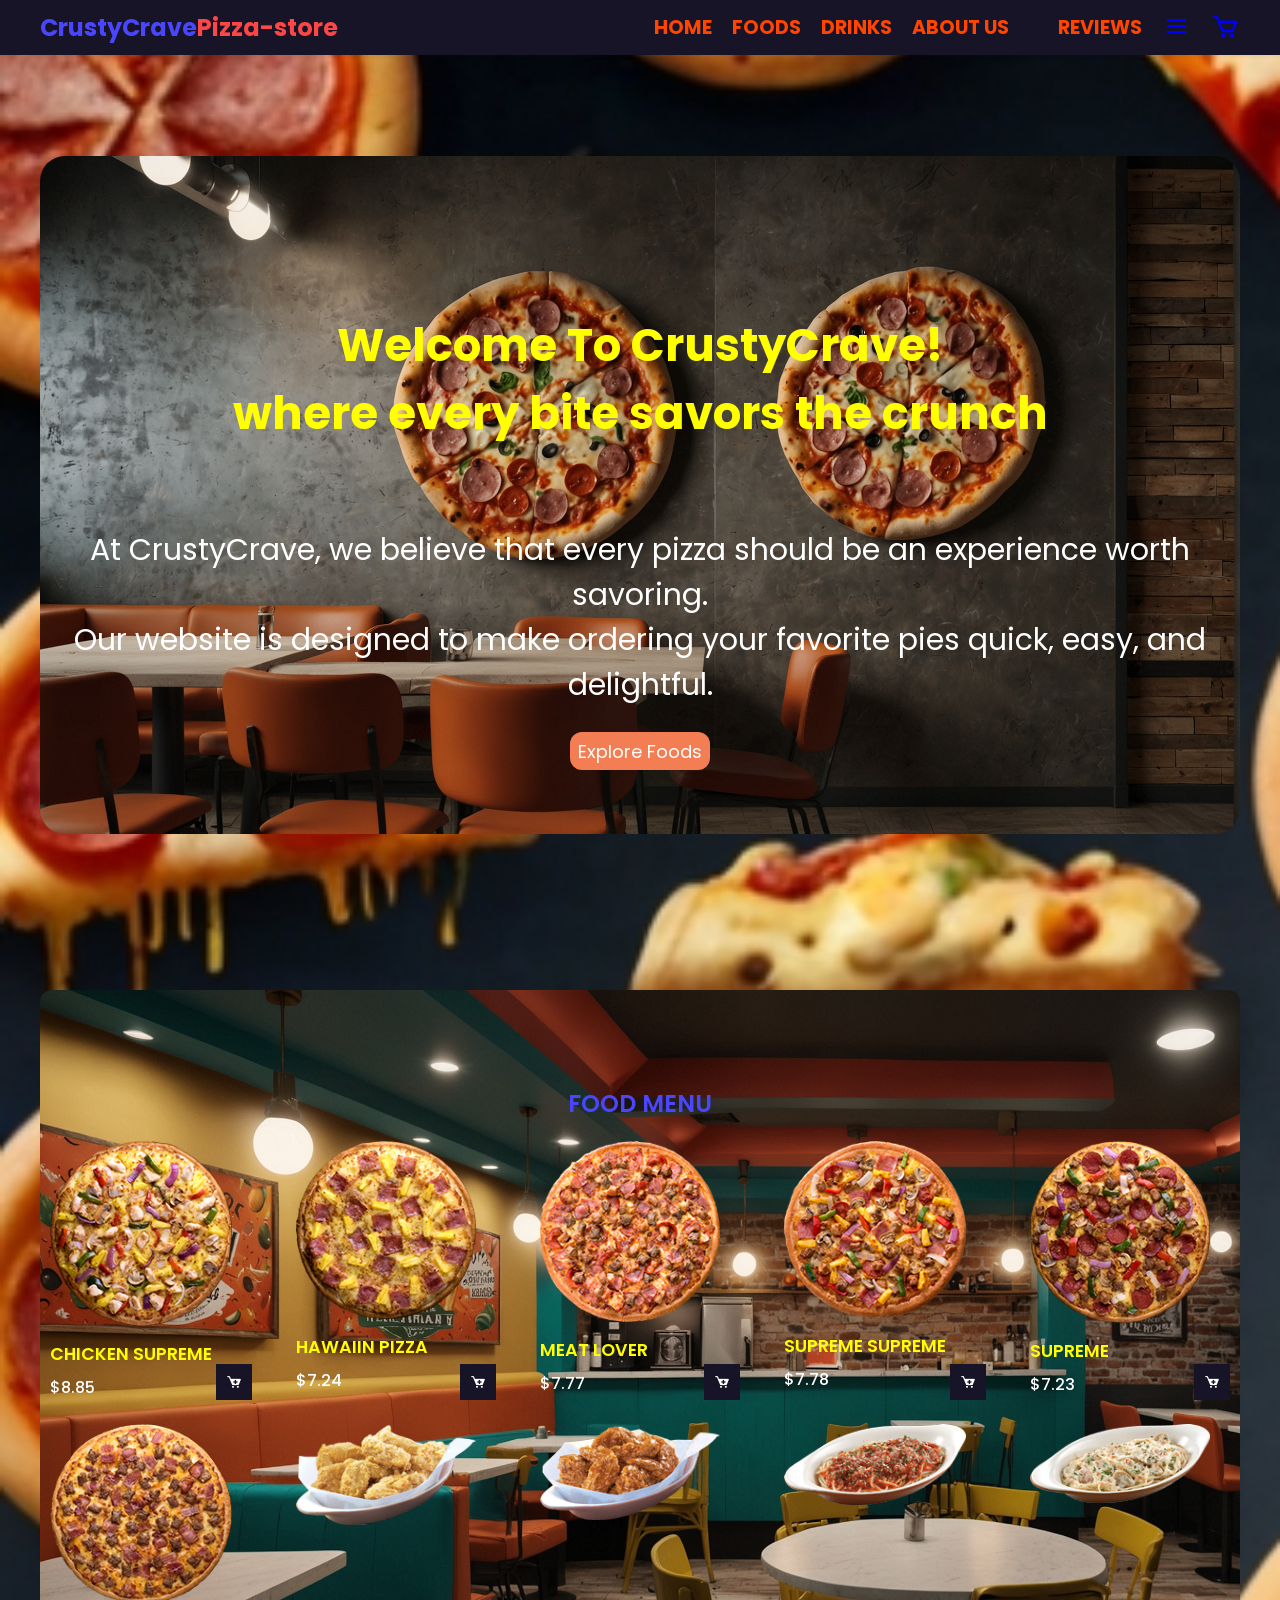
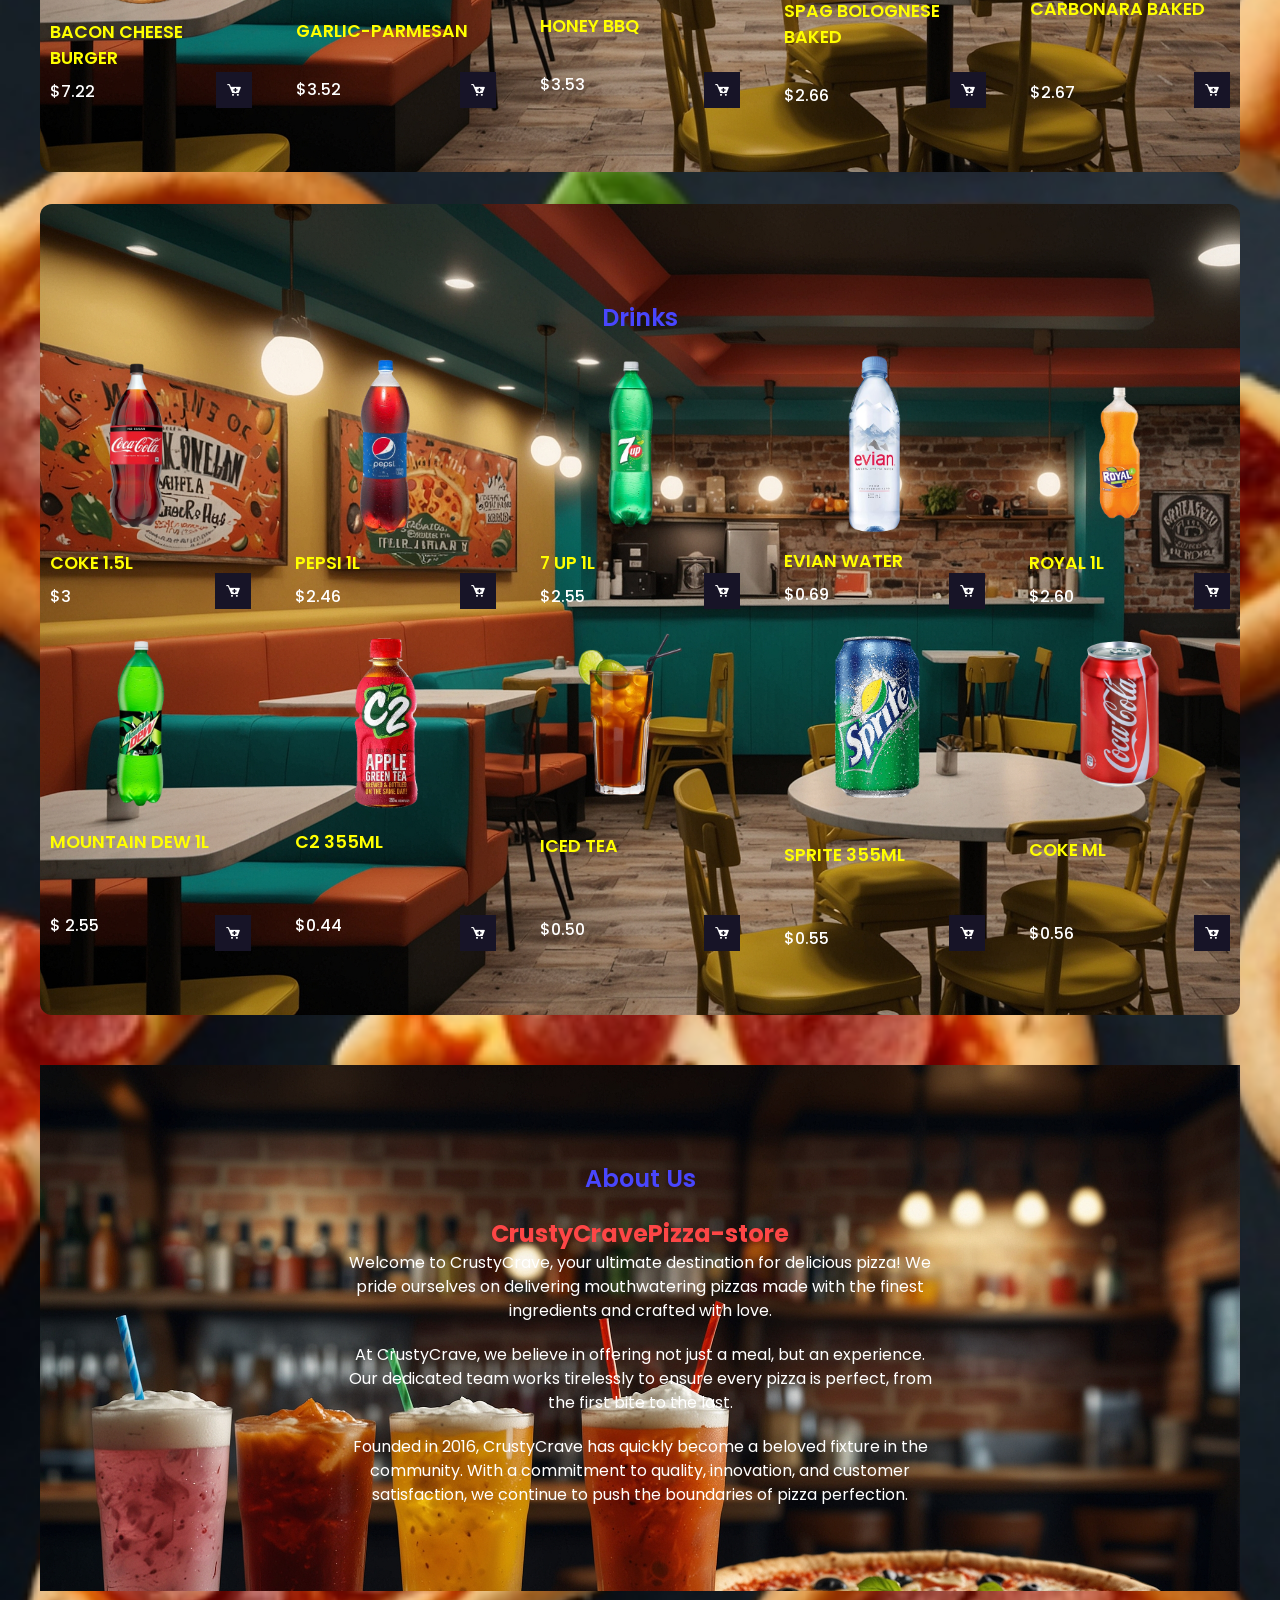
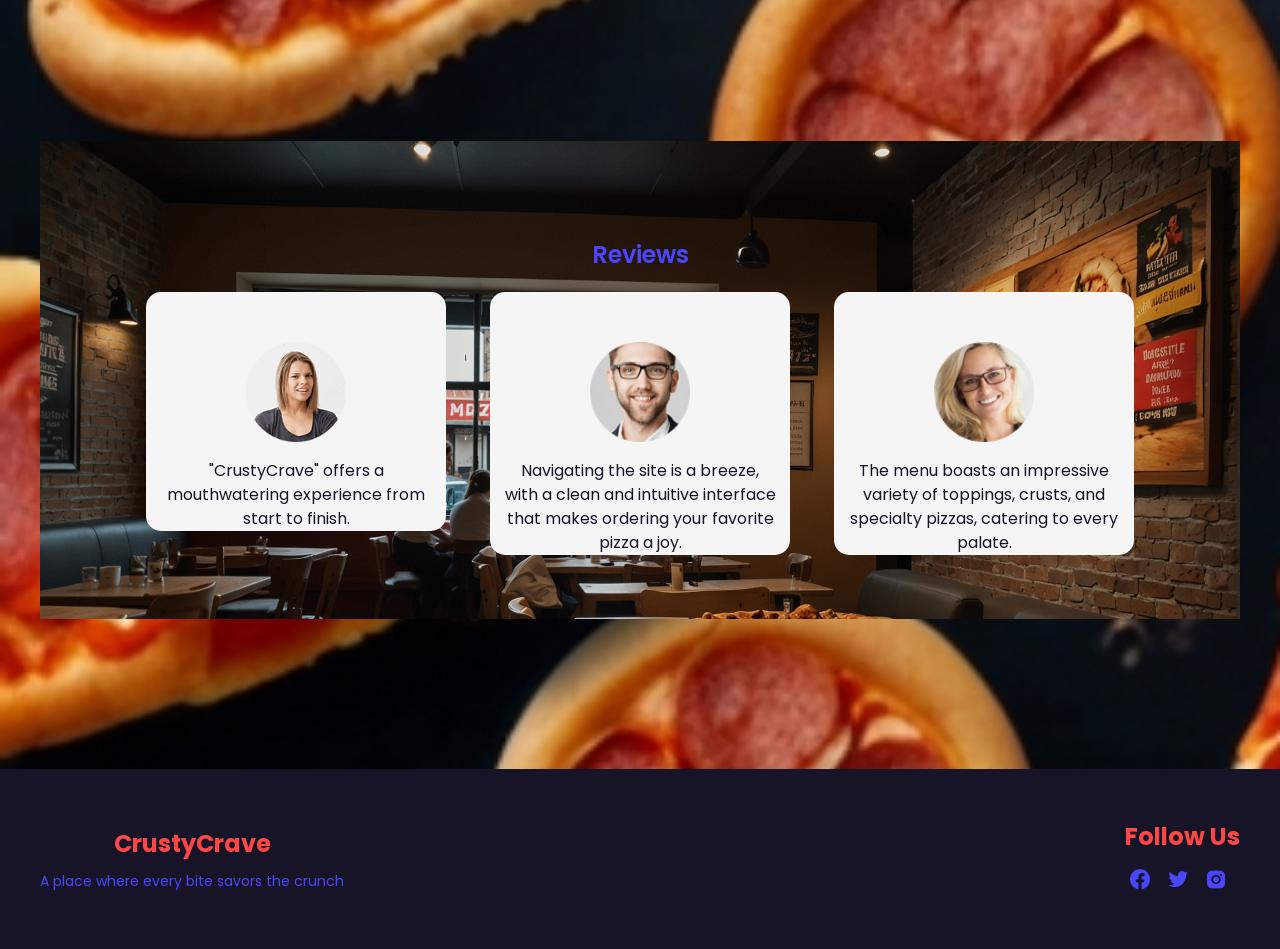
==== index.html @ 0617421c "Add files via upload" ====
<!DOCTYPE html>
<html lang="en">

<head>
    <meta charset="UTF-8">
    <meta http-equiv="X-UA-Compatible" content="IE=edge">
    <meta name="viewport" content="width=device-width, initial-scale=1.0">
    <title>CrustyCrave | Every bite Savors the Crunch</title>

    <link href='https://unpkg.com/boxicons@2.1.2/css/boxicons.min.css' rel='stylesheet'>
   
    <link rel="stylesheet" href="styles.css">
</head>

<body>
    
    <header>
        <nav><div class="nav container">
            <a href="#" class="logo"><span>CrustyCrave</span>Pizza-store</a>
            <ul>
                <li><a href="#">HOME</a></li>
                <li><a href="#food">FOODS</a></li>
                <li><a href="#drinks">DRINKS</a></li>
                <li><a href="#about-us">ABOUT US</a></li>z
                <li><a href="#feedback">REVIEWS</a></li>
                <i class='bx bx-menu' id="menu-bar"></i>
                <i class='bx bx-cart' id="cart-icon"></i>
            </ul>
        </nav>
        
        
            <div class="cart">
                <h2 class="cart-title">Your Cart</h2>

          
                <div class="cart-content">


                </div>
                
               
                <div class="total">
                    <div class="total-title">Total</div>
                    <div class="total-price">$ <span class="total-amount">0.00</span></div>
                </div>
            
                <button type="button" class="btn-buy">Buy Now</button>
            
                <i class='bx bx-x' id="cart-close"></i>
            </div>
        </div>
    </header>
<div id="home">
    <section class="home container">
    <div class="mainText">
        <h1>Welcome To <span>CrustyCrave</span>! <br>where every bite savors the crunch</h1>
        <p>At CrustyCrave, we believe that every pizza should be an experience worth savoring. <br>Our website is designed to make ordering your favorite pies quick, easy, and delightful.</p>
        <button>Explore Foods</button>
    </div>
</section>
</div>
    

 
    <div id="food">
    <section class="shop container">
        <h2 class="section-title">FOOD MENU</h2>

       
        <div class="shop-content">
          
            <div class="product-box">
                <img src="food1.png" alt="" class="product-img">
                <h2 class="product-title">Chicken Supreme</h2>
                <span class="product-price">$8.85</span>
                <i class='bx bxs-cart-add add-cart'></i>
            </div>
            <!-- BOX 2 -->
            <div class="product-box">
                <img src="food2.png" alt="" class="product-img">
                <h2 class="product-title">Hawaiin Pizza</h2>
                <span class="product-price">$7.24</span>
                <i class='bx bxs-cart-add add-cart'></i>
            </div>
            <!-- BOX 3 -->
            <div class="product-box">
                <img src="food3.png" alt="" class="product-img">
                <h2 class="product-title">Meat Lover</h2>
                <span class="product-price">$7.77</span>
                <i class='bx bxs-cart-add add-cart'></i>
            </div>
            <!-- BOX 4 -->
            <div class="product-box">
                <img src="food4.png" alt="" class="product-img">
                <h2 class="product-title">Supreme Supreme</h2>
                <span class="product-price">$7.78</span>
                <i class='bx bxs-cart-add add-cart'></i>
            </div>
            <!-- BOX 5 -->
            <div class="product-box">
                <img src="food5.png" alt="" class="product-img">
                <h2 class="product-title">Supreme</h2>
                <span class="product-price">$7.23</span>
                <i class='bx bxs-cart-add add-cart'></i>
            </div>
            <!-- BOX 6 -->
            <div class="product-box">
                <img src="food.6.png" alt="" class="product-img">
                <h2 class="product-title">Bacon Cheese Burger</h2>
                <span class="product-price">$7.22</span>
                <i class='bx bxs-cart-add add-cart'></i>
            </div>
            <!-- BOX 7 -->
            <div class="product-box">
                <img src="Wingstreet-Garlic-Parmesan1.png" alt="" class="product-img">
                <h2 class="product-title"><br><br><br>Garlic-Parmesan</h2>
                <span class="product-price"><br>$3.52</span>
                <i class='bx bxs-cart-add add-cart'></i>
            </div>
            <!-- BOX 8 -->
            <div class="product-box">
                <img src="Wingstreet-Honey-BBQ1.png" alt="" class="product-img">
                <h2 class="product-title"><br><br><br>Honey BBQ</h2>
                <span class="product-price"><br>$3.53</span>
                <i class='bx bxs-cart-add add-cart'></i>
            </div>
            <!-- BOX 9 -->
            <div class="product-box">
                <img src="spag-bolognese-baked.png" alt="" class="product-img">
                <h2 class="product-title"><br><br><br>Spag Bolognese Baked</h2>
                <span class="product-price"><br>$2.66</span>
                <i class='bx bxs-cart-add add-cart'></i>
            </div>
            <!-- BOX 10 -->
            <div class="product-box">
                <img src="spaghetti-carbonara-baked2.png" alt="" class="product-img">
                <h2 class="product-title"><br><br><br>Carbonara Baked</h2>
                <span class="product-price"><br><br>$2.67</span>
                <i class='bx bxs-cart-add add-cart'></i>
            </div>
        </div>
    </section>

    </div>

    <div id="drinks">
        <section class="shop container">
        <h2 class="section-title">Drinks</h2>
        <div class="shop-content">
            <!-- BOX 1 -->
            <div class="product-box">
                <img src="coke1l.png" alt="" class="product-img">
                <h2 class="product-title">Coke 1.5L</h2>
                <span class="product-price">$3</span>
                <i class='bx bxs-cart-add add-cart'></i>
            </div>
            <!-- BOX 2 -->
            <div class="product-box">
                <img src="pepsi.png" alt="" class="product-img">
                <h2 class="product-title">Pepsi 1L</h2>
                <span class="product-price">$2.46</span>
                <i class='bx bxs-cart-add add-cart'></i>
            </div>
            <!-- BOX 3 -->
            <div class="product-box">
                <img src="7-up.png" alt="" class="product-img">
                <h2 class="product-title">7 Up 1L</h2>
                <span class="product-price">$2.55</span>
                <i class='bx bxs-cart-add add-cart'></i>
            </div>
            <!-- BOX 4 -->
            <div class="product-box">
                <img src="water.png" alt="" class="product-img">
                <h2 class="product-title">Evian Water</h2>
                <span class="product-price">$0.69</span>
                <i class='bx bxs-cart-add add-cart'></i>
            </div>
            <!-- BOX 5 -->
            <div class="product-box">
                <img src="royal-removebg-preview.png" alt="" class="product-img">
                <h2 class="product-title">Royal 1L</h2>
                <span class="product-price">$2.60</span>
                <i class='bx bxs-cart-add add-cart'></i>
            </div>
            <!-- BOX 6 -->
            <div class="product-box">
                <img src="mountain dew.png" alt="" class="product-img">
                <h2 class="product-title">Mountain Dew 1L</h2>
                <span class="product-price"><br><br>$ 2.55</span>
                <i class='bx bxs-cart-add add-cart'></i>
            </div>
            <!-- BOX 7 -->
            <div class="product-box">
                <img src="c2_beverage-removebg-preview.png" alt="" class="product-img">
                <h2 class="product-title">C2 355mL</h2>
                <span class="product-price"><br><br>$0.44</span>
                <i class='bx bxs-cart-add add-cart'></i>
            </div>
            <!-- BOX 8 -->
            <div class="product-box">
                <img src="ice-tea-removebg-preview.png" alt="" class="product-img">
                <h2 class="product-title">Iced Tea </h2>
                <span class="product-price"><br><br>$0.50</span>
                <i class='bx bxs-cart-add add-cart'></i>
            </div>
            <!-- BOX 9 -->
            <div class="product-box">
                <img src="sprite-removebg-preview.png" alt="" class="product-img">
                <h2 class="product-title"><br>Sprite 355mL</h2>
                <span class="product-price"><br><br>$0.55</span>
                <i class='bx bxs-cart-add add-cart'></i>
            </div>
            <!-- BOX 10 -->
            <div class="product-box">
                <img src="coke-removebg-preview.png" alt="" class="product-img">
                <h2 class="product-title"><br>Coke mL</h2>
                <span class="product-price"><br><br>$0.56</span>
                <i class='bx bxs-cart-add add-cart'></i>
            </div>
        </div>
    </section>


        

</div>
<div id="about-us">
        <section class="about container">
            <h2 class="section-title">About Us</h2>
            <div class="about-content">
                <a href="#" class="logo"><span>CrustyCrave</span>Pizza-store</a>
                <p>Welcome to CrustyCrave, your ultimate destination for delicious pizza! We pride ourselves on delivering mouthwatering pizzas made with the finest ingredients and crafted with love.</p>
                <p>At CrustyCrave, we believe in offering not just a meal, but an experience. Our dedicated team works tirelessly to ensure every pizza is perfect, from the first bite to the last.</p>
                <p>Founded in 2016, CrustyCrave has quickly become a beloved fixture in the community. With a commitment to quality, innovation, and customer satisfaction, we continue to push the boundaries of pizza perfection.</p>
            </div>
        </section>
    </div>
<div id="feedback">
<section class="review container">
    <h2 class="section-title">Reviews</h2>
            <div class="reviews">
                <div class="reviewCard">
                    <img src="1.png" alt="">
                    <p>
                        "CrustyCrave" offers a mouthwatering experience from start to finish.
                    </p>
                </div>
                <div class="reviewCard">
                    <img src="2.png" alt="">
                    <p>Navigating the site is a breeze,<br>
                        with a clean and intuitive interface that makes ordering your favorite pizza a joy.
                    </p>

                </div>
                <div class="reviewCard">
                    <img src="3.png" alt="">
                    <p> 
                        The menu boasts an impressive variety of toppings, crusts, and specialty pizzas, catering to every palate.
                    </p>
                </div>
            </div>

</section>

<footer>
    <div class="footer container">
        <div class="footer-left">
            <h2>CrustyCrave</h2>
            <p>A place where every bite savors the crunch</p>
        </div>
        <div class="footer-right">
            <h2>Follow Us</h2>
            <div class="social-links">
                <a href="#"><i class='bx bxl-facebook-circle'></i></a>
                <a href="#"><i class='bx bxl-twitter'></i></a>
                <a href="#"><i class='bx bxl-instagram-alt'></i></a>
            </div>
        </div>
    </div>
</footer>

</div>

    <script src="app.js"></script>
</body>

</html>
---- styles.css ----
@import url('https://fonts.googleapis.com/css2?family=Poppins:wght@400;500;600;700&display=swap');

*{
    font-family: 'Poppins', sans-serif;
    margin: 0%;
    padding: 0%;
    box-sizing: border-box;
    list-style: none;
    text-decoration: none;
    scroll-behavior: smooth;
    scroll-padding: 2rem;
}

:root{
    --main-color: #fd4646;
    --sec-color: #4946fd;
    --text-color: #171427;
    --bg-color: #fff;
}
::selection{
    color: var(--text-color);
    background-color: var(--main-color);
}
.container{
    max-width: 1200px;
    margin: auto;
  
}
section{
    padding: 6rem 0 4rem;
}
body{
    color: var(--text-color);
    background-image: url(Default_pizza_image_for_website_landing_page_1.jpg);
    background-size: cover;
    

}
img{
    width: 100%;
}

header{
    position: fixed;
    top: 0;
    left: 0;
    width: 100%;
    background-color: var(--bg-color);
    box-shadow: 0 1px 4px hsl(0 4% 15% / 10%);
    z-index: 1000;
}


nav {
    background-color:var(--text-color); 
    width: 100%; 
    padding: 10px 0; 
}

.container {
    max-width: 1200px; 
    margin: 0 auto; 
}

.nav {
    display: flex;
    justify-content: space-between;
    align-items: center;
}
.nav span   {
    color: #4946fd;
}

.logo {
    color:var(--main-color);
    font-weight: bold;
    text-decoration: none;
    font-size: 1.5rem;
}

ul {
    list-style: none;
    display: flex;
    gap: 20px;
    font-weight: bold;
}

ul li a {
    color: orangered; 
    text-decoration: none;
    font-size: 1.2rem;
    transition: color 0.3s ease;
}

ul li a:hover {
    color: #ffc107; 
}


#cart-icon{
    font-size: 1.8rem;
    cursor: pointer;
    color: blue;
}

#menu-bar{
    font-size: 1.8rem;
    cursor: pointer;
    color: blue;
}


.home{
    display: flex;
    gap: 45px;
    justify-content: center;
    margin-top: 156px;
    margin-bottom: 156px;
    background-image: url(Default_3pcs_pizza_in_a_pizza_store_background_for_wallpaper_0.jpg);
    background-size: cover;
    border-radius: 25px;
}

.mainText{
    margin-top: 60px;
    color:yellow;
    text-align: center;
}

.mainText h1{
    font-size: 45px;
    font-weight: bold;
}

.mainText p{
    font-size: 30px;
    margin-top: 5rem;
    color: white;
}

.mainText button{
    width: 140px;
    height: 38px;
    background-color: rgb(244, 126, 84);
    color: #fff;
    border: none;
    margin-top: 1.5rem;
    font-size: 18px;
    cursor: pointer;
    border-radius: 12px;
}

.mainText button:hover{
    transform: scale(1.2);
}

.cart{
    position: fixed;
    top: 0;
    right: 0;
    right: -100%; 
    width: 360px;
    height: 100vh;
    overflow-y: auto;
    overflow-x: hidden;
    padding: 20px;
    background-color:gray;
    box-shadow: -2px solid 4px hsl(0 4% 15% / 10%);
    border: 1px solid var(--main-color);
    transition: 1.5s;
}
.cart.active{
    right: 0;
    transition: .5s;
}
.cart-title{
    text-align: center;
    font-size: 1.5rem;
    font-weight: 600;
    margin-top: 2rem;
    color: #4946fd;
}
.cart-box{
    display: grid;
    grid-template-columns: 32% 50% 18%;
    align-items: center;
    gap: 1rem;
    margin-top: 1rem;
}
.cart-img{
    width: 100px;
    height: 100px;
    object-fit: contain;
    padding: 10px;
}
.detail-box{
    display: grid;
    row-gap: .5rem;
}
.cart-product-title{
    font-size: 1rem;
    text-transform: uppercase;
    color: yellow;
}
.cart-price{
    font-weight: 500;
    color: #4946fd;
}
.cart-quantity{
    border: 1px solid var(--sec-color);
    outline-color: var(--main-color);
    width: 2.4rem;
    text-align: center;
    font-size: 1rem;
}
.cart-remove{
    font-size: 24px;
    color: var(--main-color);
    cursor: pointer;
    
}
.total{
    display: flex;
    justify-content: flex-end;
    margin-top: 1.5rem;
    border-top: 1px solid var(--text-color);
}
.total-title{
    font-size: 1rem;
    font-weight: 600;
    color: #4946fd;
}
.total-price{
    margin-left: .5rem;
    color: #4946fd;
}
.btn-buy{
    display: flex;
    margin: 1.5rem auto 0 auto;
    padding: 12px 20px;
    border: none;
    background-color: var(--sec-color);
    color: var(--bg-color);
    font-size: 1rem;
    font-weight: 500;
    cursor: pointer;
}
.btn-buy:hover{
    background-color: var(--text-color);
}
#cart-close{
    position: absolute;
    top: 1rem;
    right: .8rem;
    font-size: 2rem;
    color: var(--text-color);
    cursor: pointer;
}

/* SHOP SECTION  */
.shop{
    margin-top: 2rem;
    background-image: url(image-background\ pizza\ store.jpg);
    background-size: cover;
    border-radius: 12px;
}
.section-title{
    font-style: 1.5rem;
    font-weight: 600;
    text-align: center; 
    margin-bottom: 1.5rem;
    color: #4946fd;
}
.shop-content{
    display: grid;
    grid-template-columns: repeat(auto-fit, minmax(220px, auto));
    gap: 1.5rem;
}
.product-box{
    position: relative;
    margin-left: 10px;
    margin-right: 10px;

}
.product-box:hover{
    padding: 10px;
    border: 1px solid var(--text-color);
    transition: .4s;
}
.product-img{
    width: 90%;
    object-fit: cover;
    margin-bottom: .5rem;
}
.product-title{
    font-size: 1.1rem;
    font-weight: 600;
    text-transform: uppercase;
    margin-bottom: .5rem;
    color:yellow;
}
.product-price{
    font-weight: 500;
    color: white
}
.add-cart{
    position: absolute;
    bottom: 0;
    right: 0;
    background-color: var(--text-color);
    color: var(--bg-color);
    padding: 10px;
    cursor: pointer;
}
.add-cart:hover{
    background-color: hsl(249, 32%, 17%);
}


.drinkshop{
    margin-top: 2rem;
    background-image: url(Default_beverages_softdrinks_cokeroyalsprite_in_a_pizza_store_1.jpg);
    background-size: cover;
    border-radius: 12px;
}
.section-title{
    font-style: 1.5rem;
    font-weight: 600;
    text-align: center;
    margin-bottom: 1.5rem;
}
.drinkshop-content{
    display: grid;
    grid-template-columns: repeat(auto-fit, minmax(220px, auto));
    gap: 1.5rem;
}

#about-us {
    text-align: center;
    margin-top: 50px;
}


.section-title {
    font-size: 24px;
    margin-bottom: 20px;
}
.about{
    background-image: url(Default_beverages_in_a_pizza_store_background_for_wallpaper_0\ \(1\).jpg);
    background-size: cover;
}

.about-content {
    max-width: 600px;
    margin: 0 auto;
}

.about-content img {
    width: 200px;
    border-radius: 50%;
    margin-bottom: 20px;
}

.about-content p {
    font-size: 16px;
    line-height: 1.5;
    margin-bottom: 20px;
    color: white;
}




#feedback {
    text-align: center;
    margin-top: 150px;
    
}

.review{
    background-image: url(Default_pizza_store_with_diners_eating_1.jpg);
    background-size: cover;
 
}


.section-title {
    font-size: 24px;
    margin-bottom: 20px;
}


.reviewCard {
    display: inline-block;
    width: 300px;
    margin: 0 20px;
    vertical-align: top;
    background-color: whitesmoke;
    border-radius: 15px;
}
.reviewCard:hover{
    transform: scale(1.2);
}

.reviewCard img {
    margin-top: 50px;
    width: 100px;
    height: 100px;
    border-radius: 10px;
    margin-bottom: 10px;
}

.reviewCard p {
    font-size: 16px;
    line-height: 1.5;
    text-align: center;
}

footer {
    margin-top: 150px;
    background-color: var(--text-color);
    color: #fff;
    padding: 50px 0;
}

.footer {
    display: flex;
    justify-content: space-between;
    align-items: center;
}

.footer-left h2 {
    color: #fd4646;
    margin-bottom: 10px;
    font-size: 24px;
}

.footer-left p {
    font-size: 14px;
    color: #4946fd;
    
}
.footer-right h2 {
    color: #fd4646;
    margin-bottom: 10px;
    font-size: 24px;
}

.footer-right .social-links a {
    color: #4946fd;
    font-size: 24px;
    margin-right: 10px;
    transition: color 0.3s ease;
}

.footer-right .social-links a:hover {
    color: blue
}


@media (max-width: 1080px){
    .nav{
        padding: 15px;
    }
    .container{
        width: 90%;
        margin: 0 auto;
    }
    section{
        padding: 3rem 0 2rem;
    }
    .shop{
        margin-top: 2rem;
    }
}

@media (max-width: 768px) {
    nav {
      flex-direction: column;
      align-items: flex-start;
    }
  
    .nav {
      flex-direction: column;
      gap: 10px;
    }
  
    ul {
      flex-direction: column;
      gap: 10px;
      
    }
  
  

    .logo {
      margin-bottom: 20px;
    }
  
    ul {
      width: 100%;
    }
  
    ul li {
      width: 100%;
      display: none;
    }
  
    ul li a {
      font-size: 1rem;
      padding: 10px 15px;
    }
  
    #cart-icon {
      font-size: 1.5rem;

    }
}

@media (max-width: 400px){
    .nav{
        padding: 11px;
    }

    .logo{
        font-size: 1rem;
    }
    .cart{
        width: 320px;
    }
}


@media (max-width: 360px){
    .shop{
        margin-top: 1rem;
    }
    .cart{
        width: 280px;
    }
}
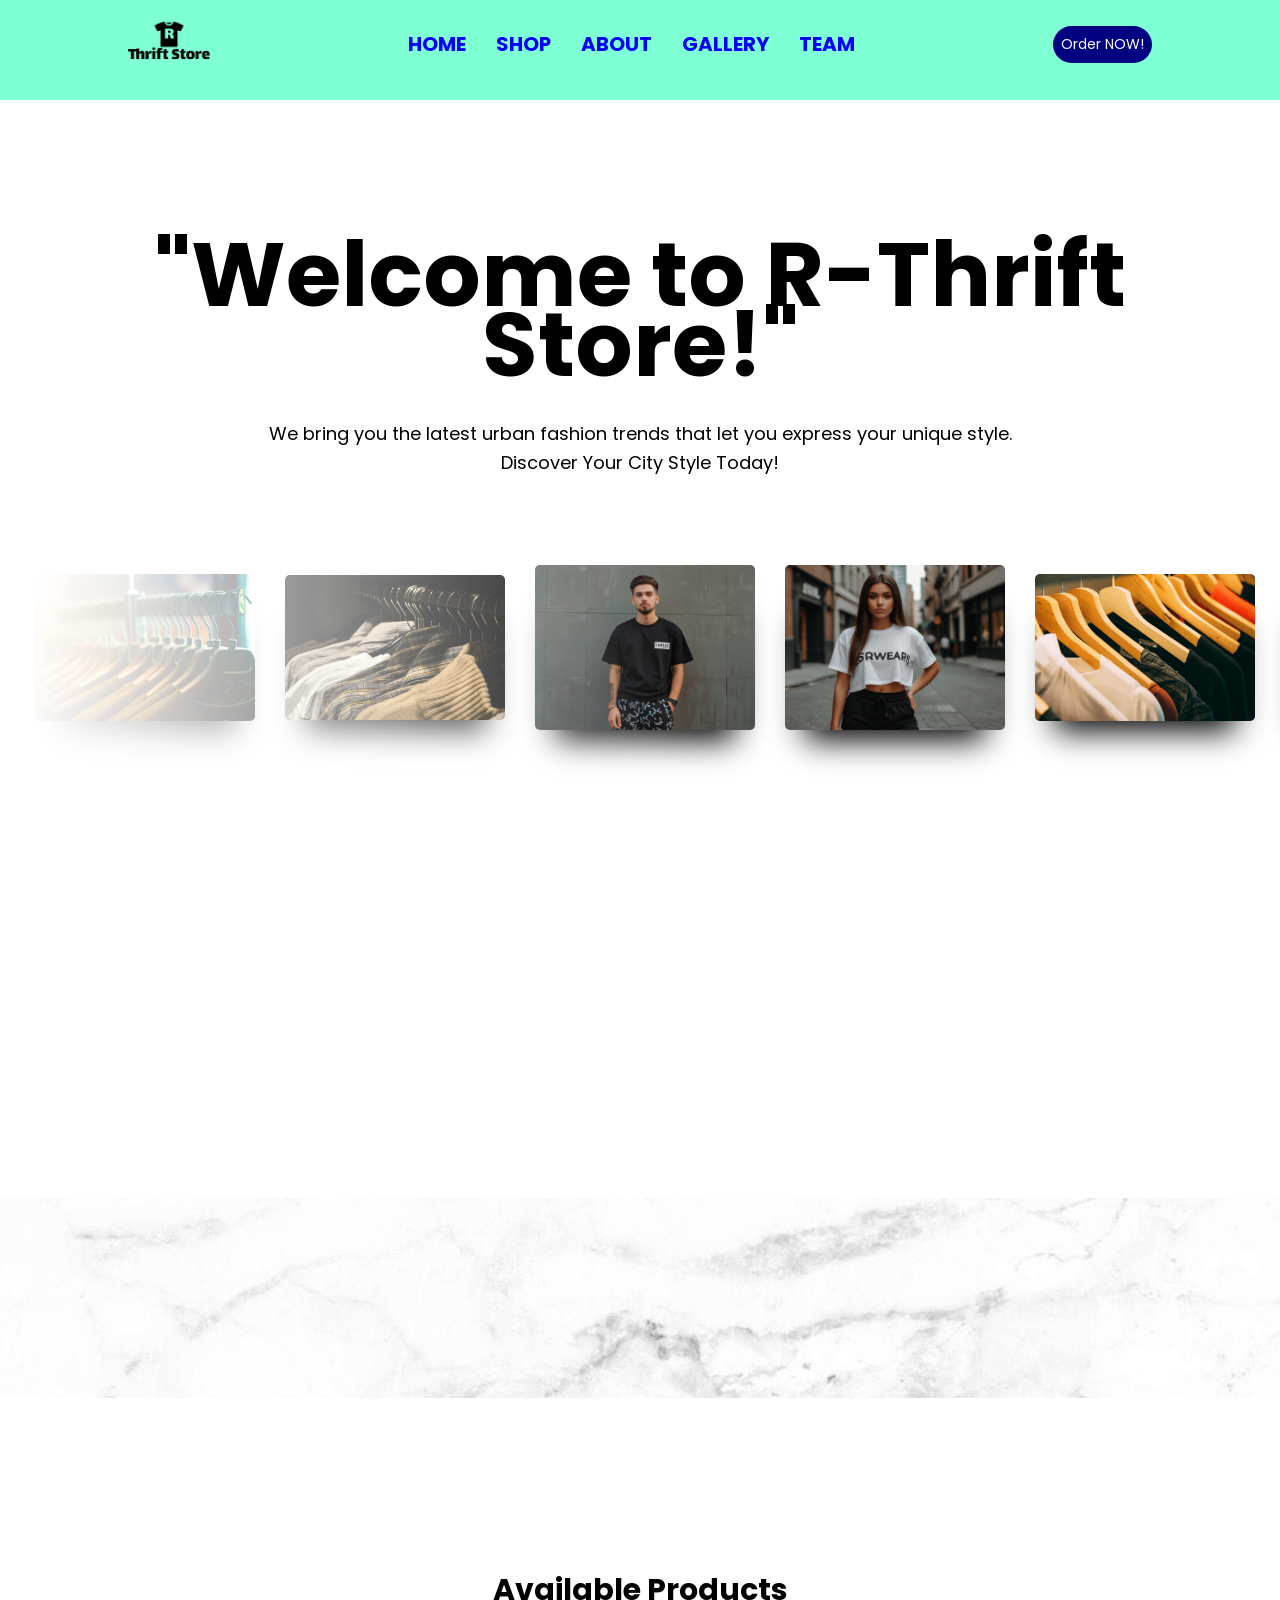
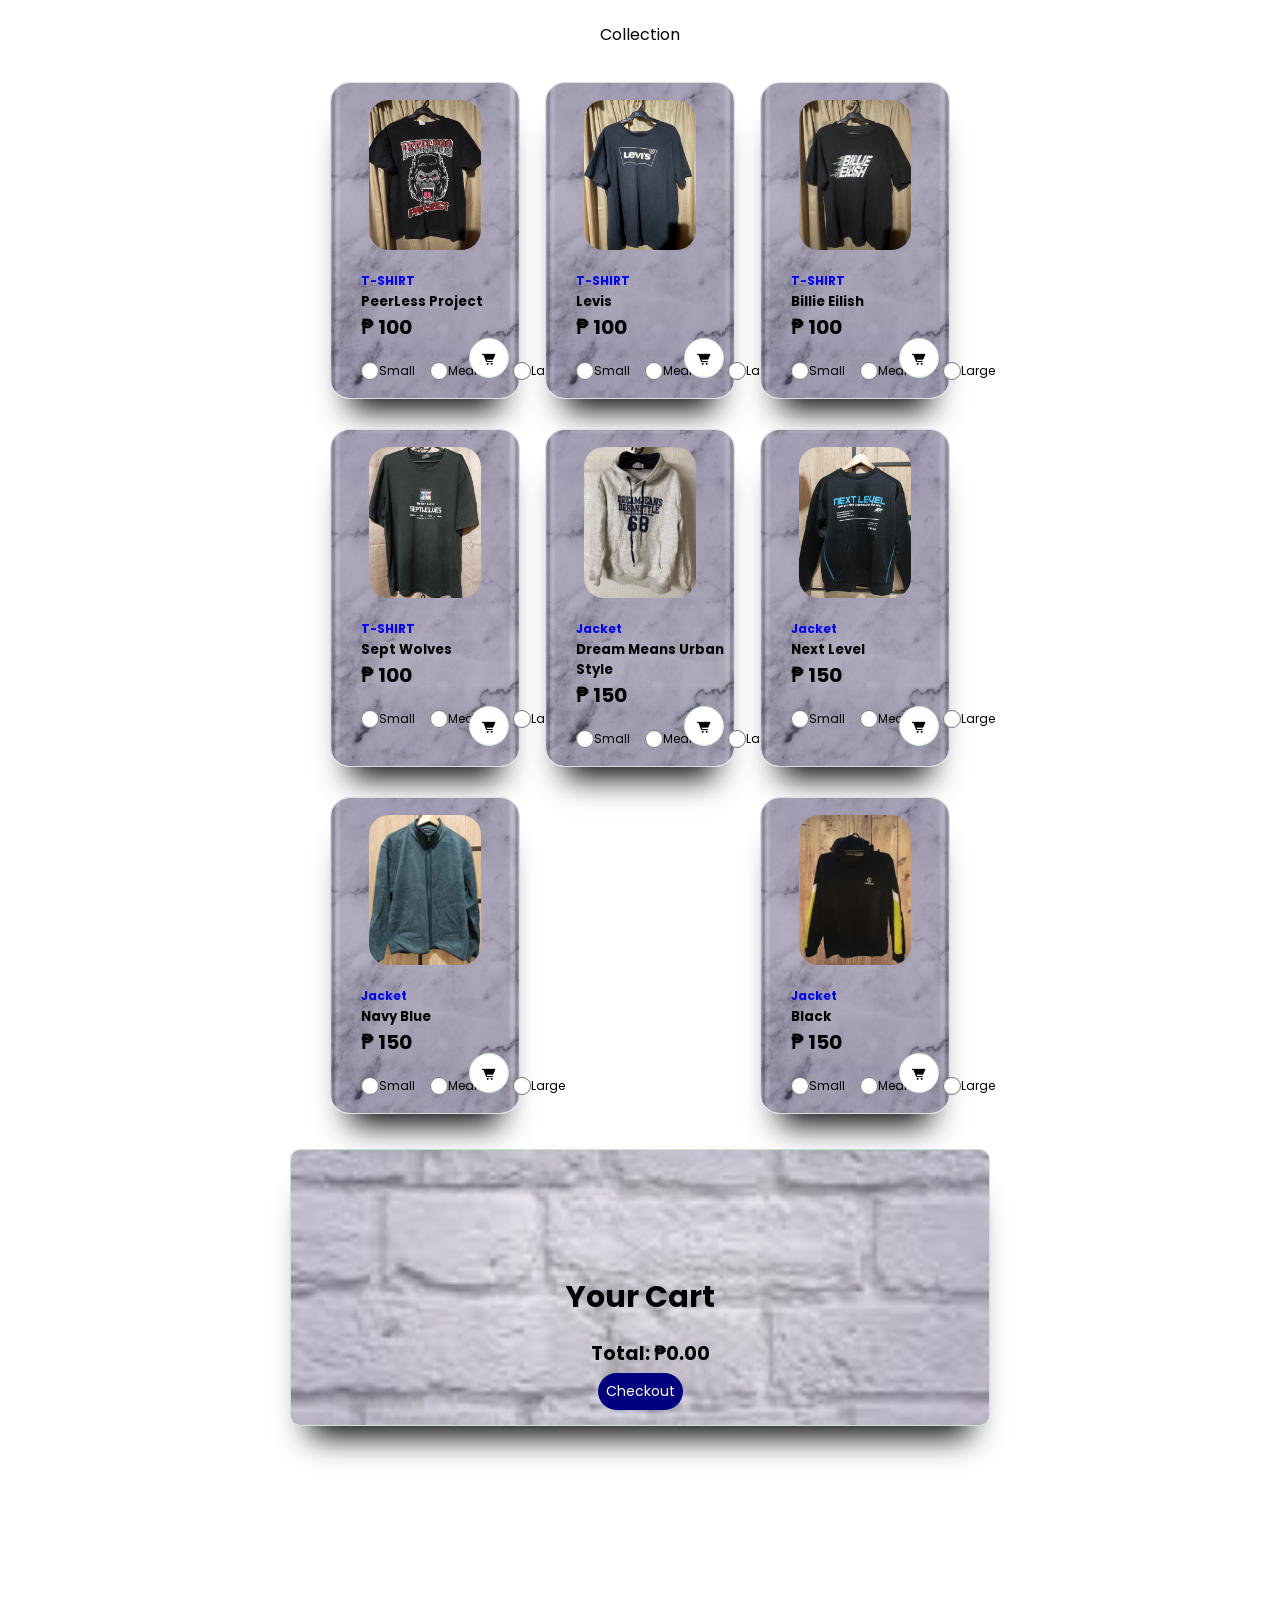
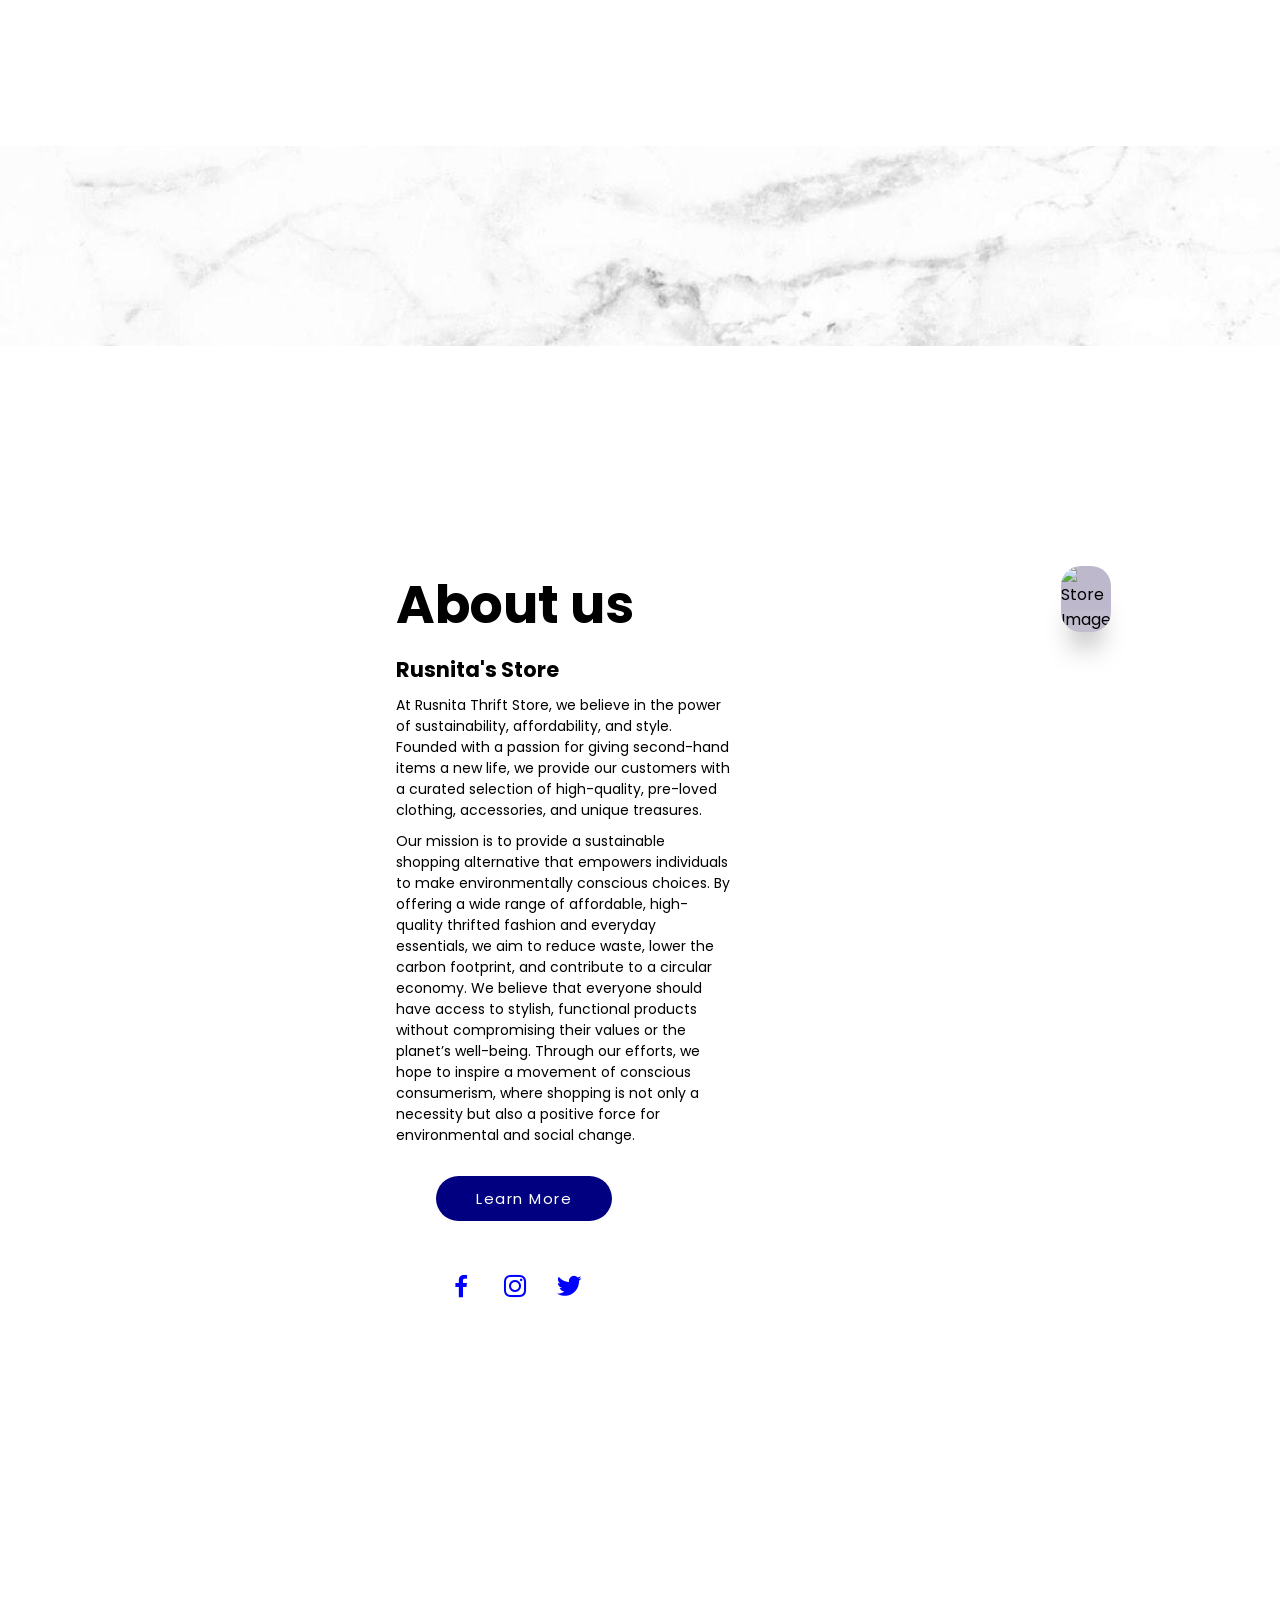
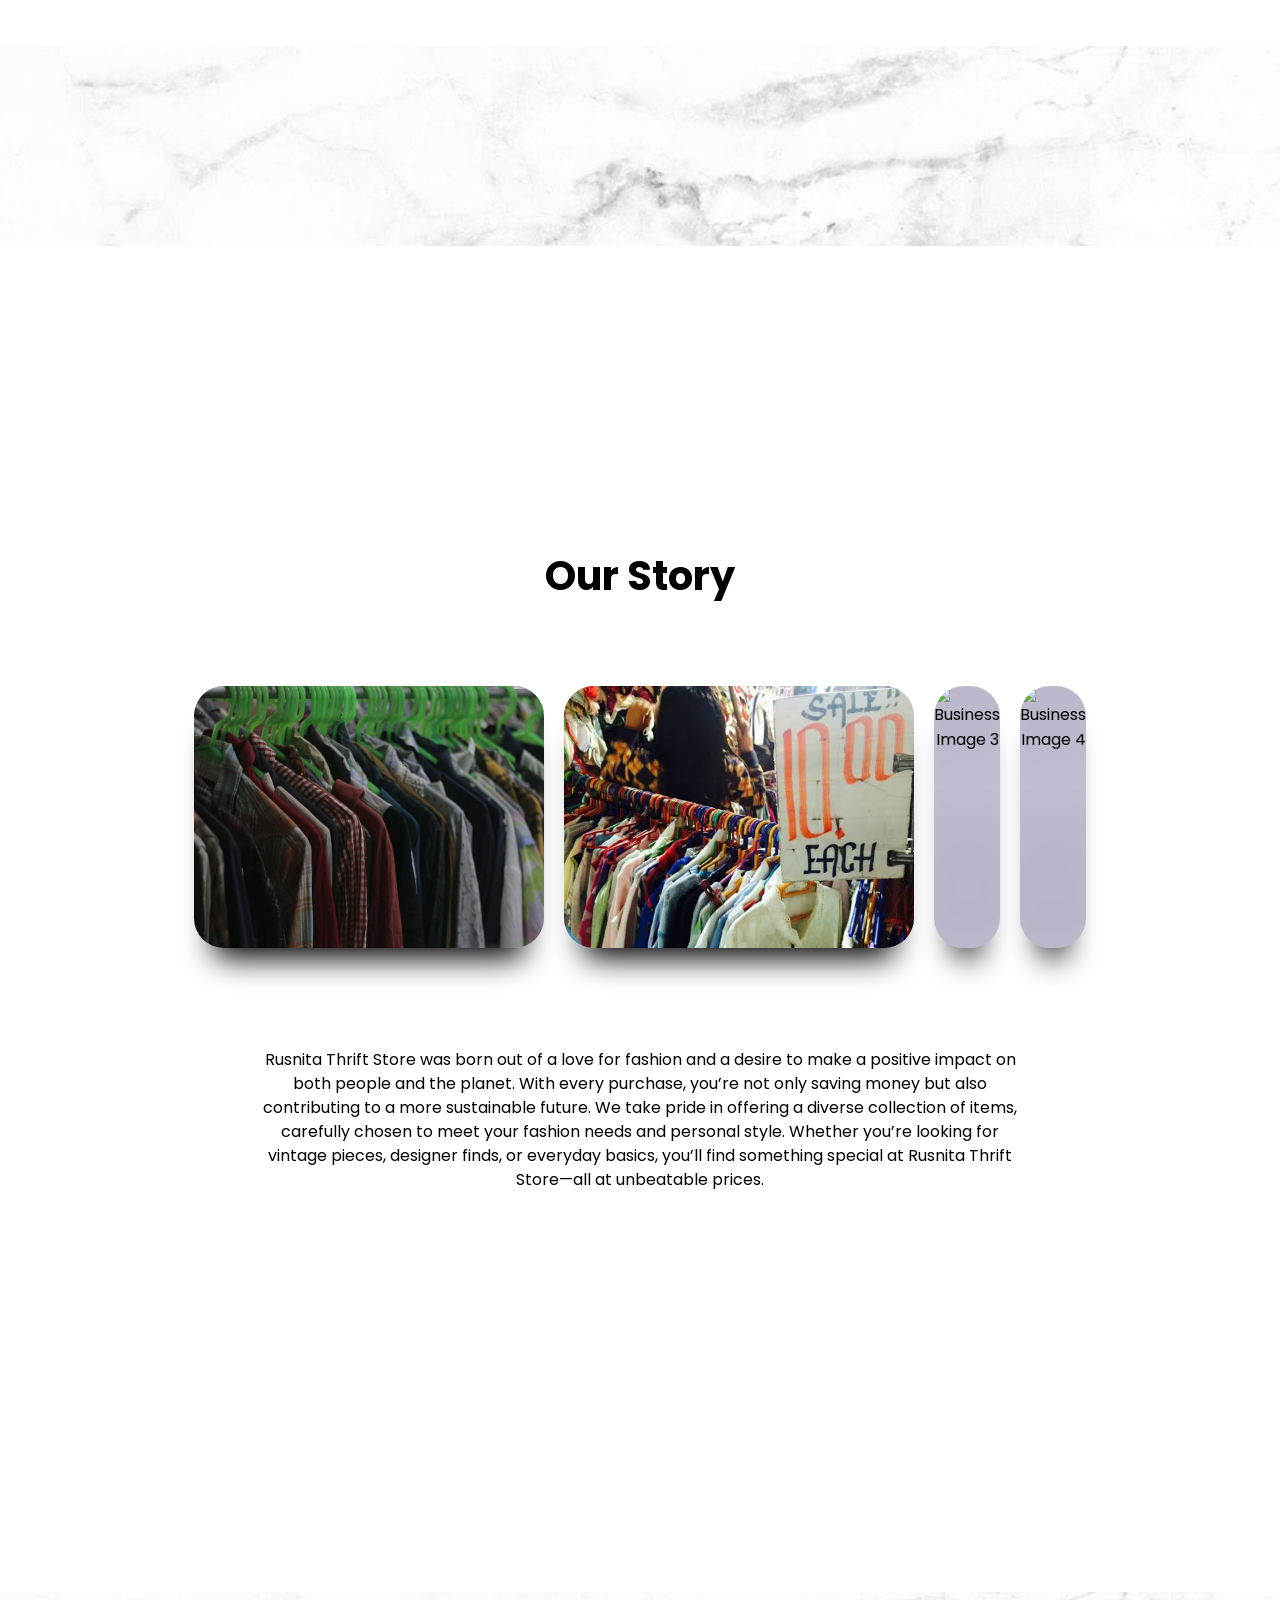
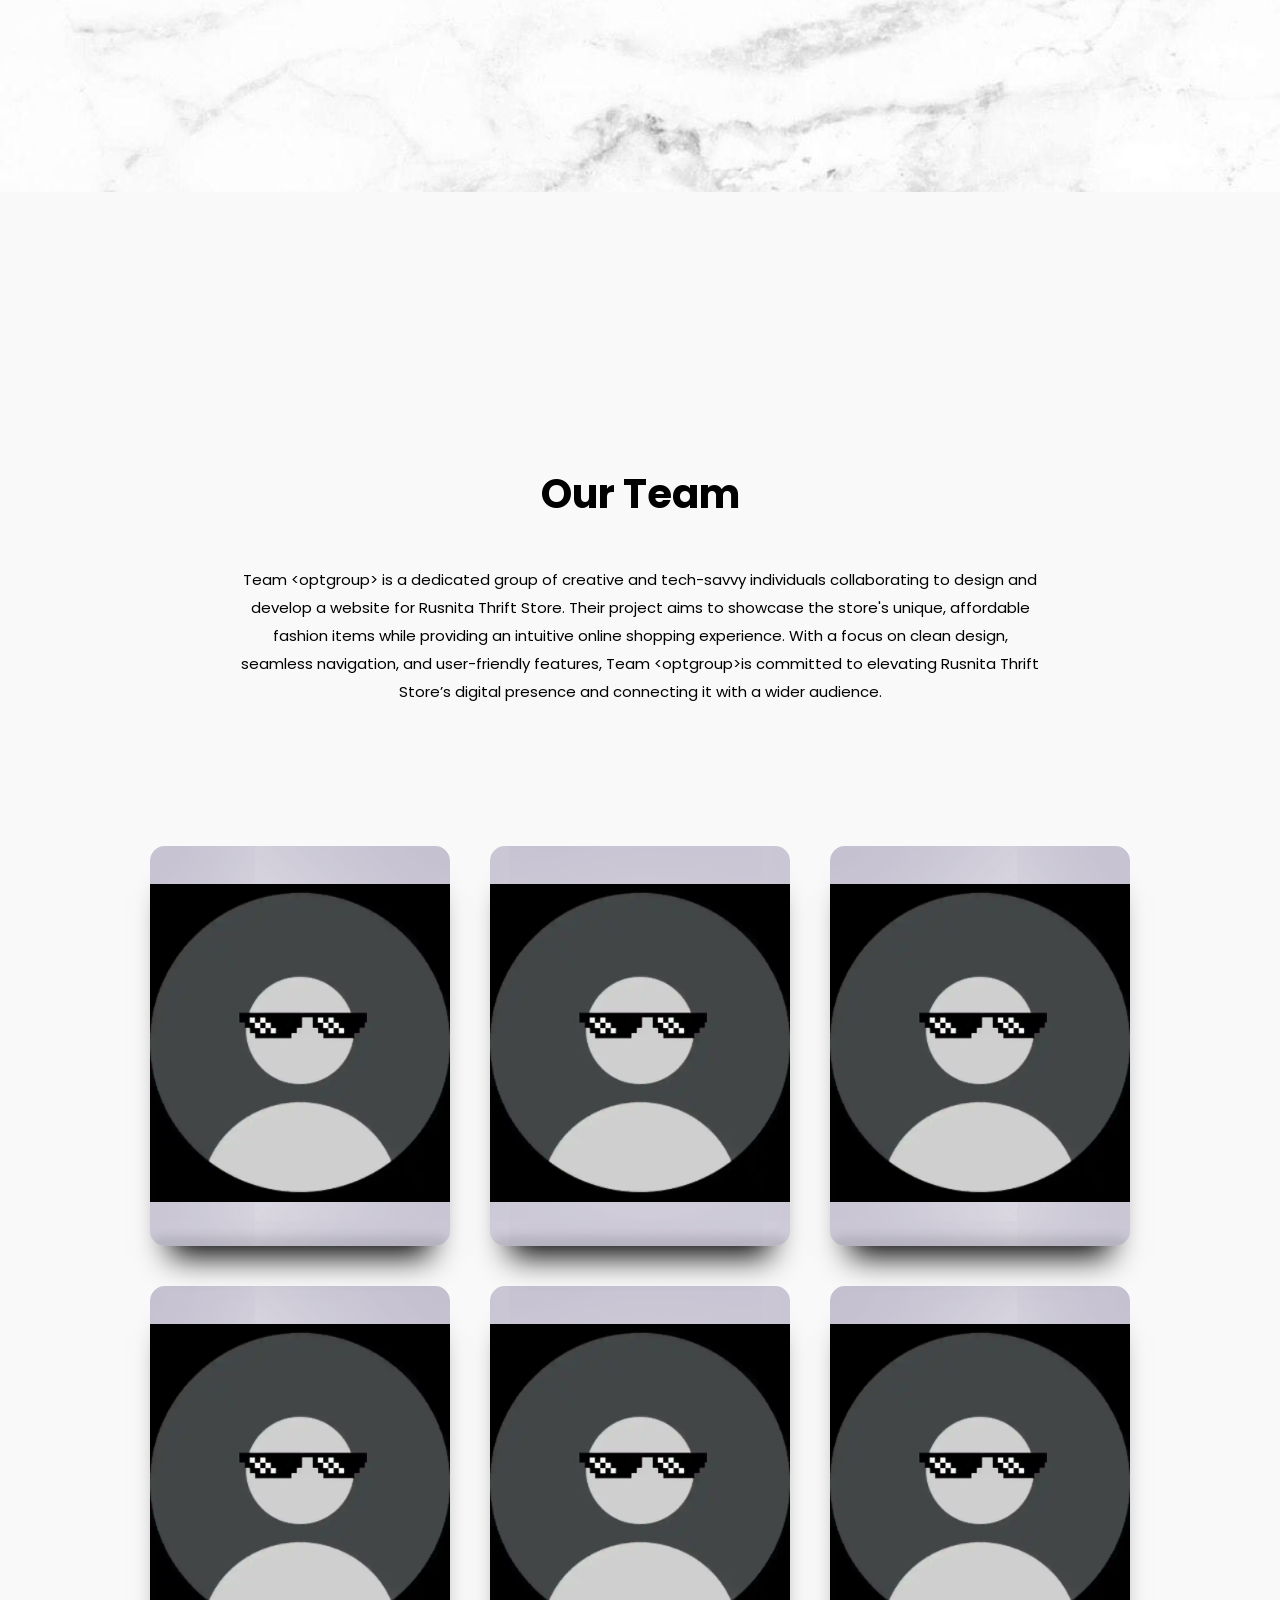
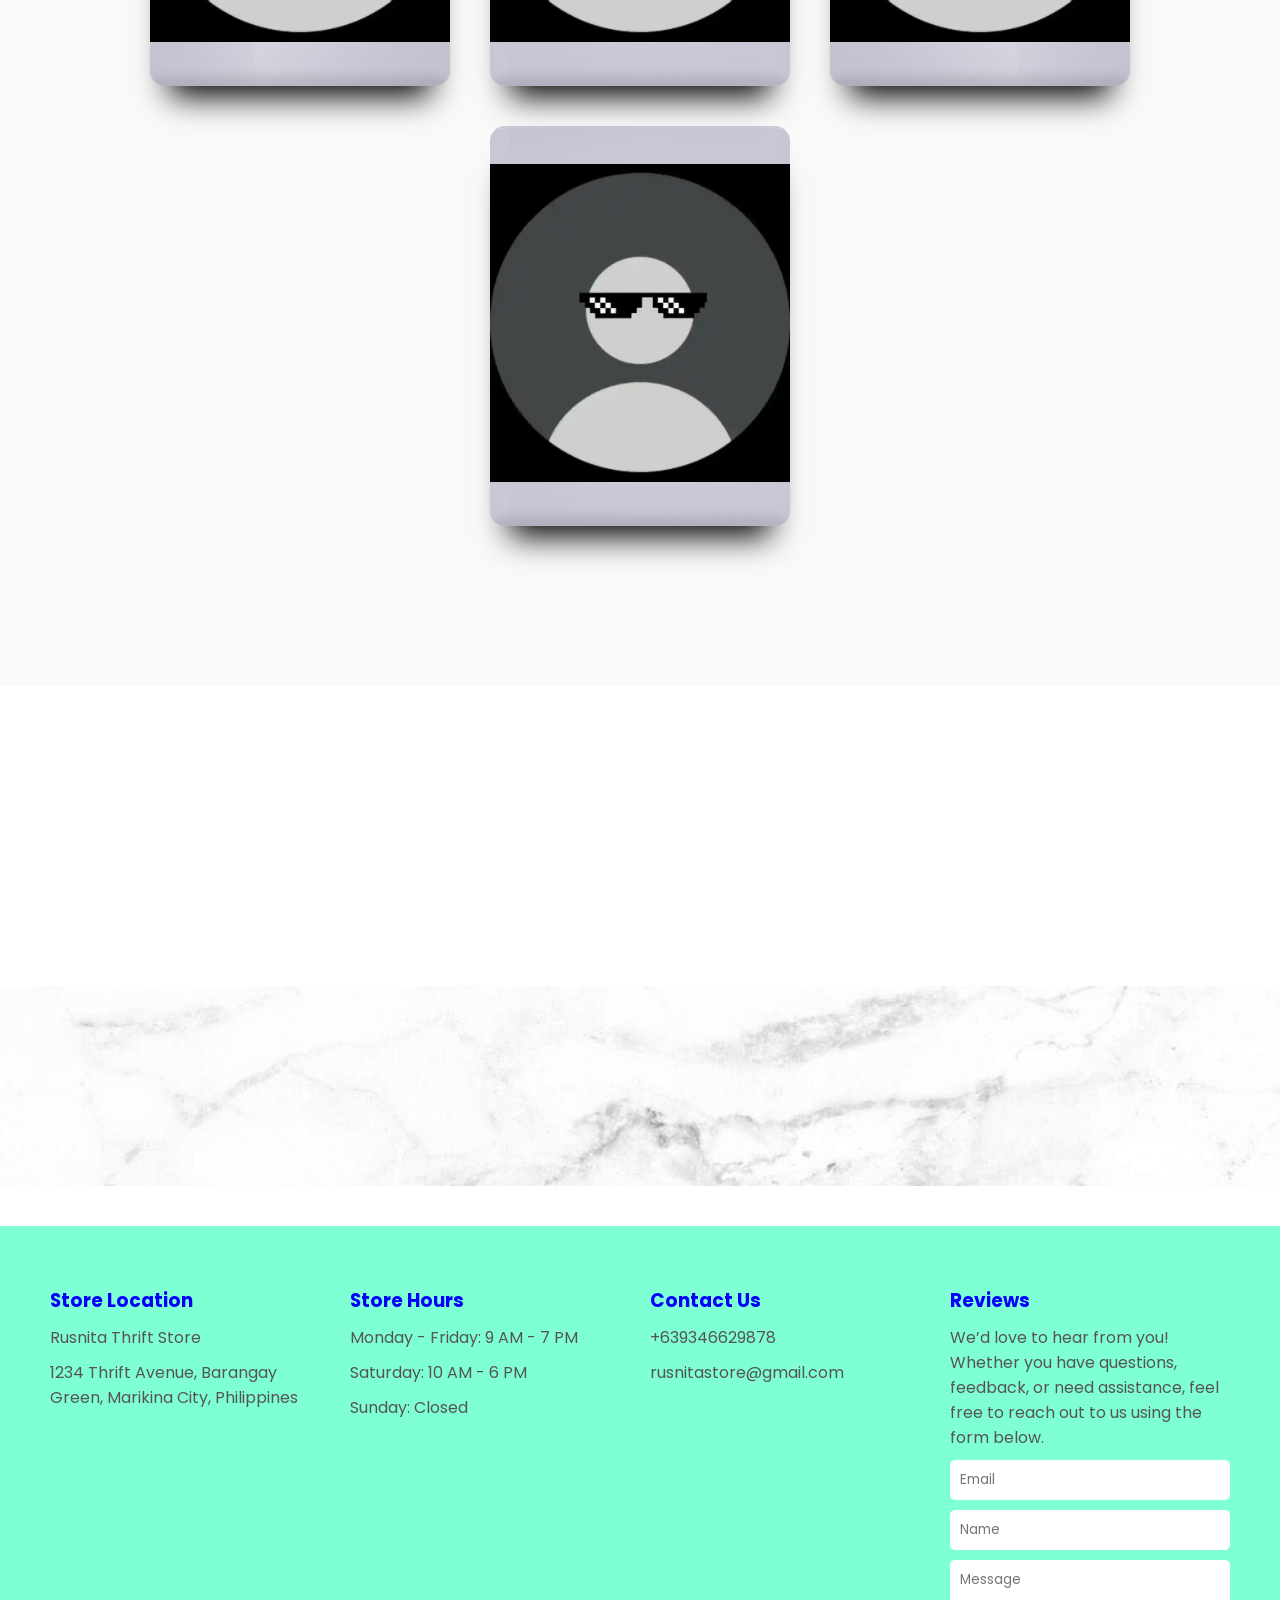
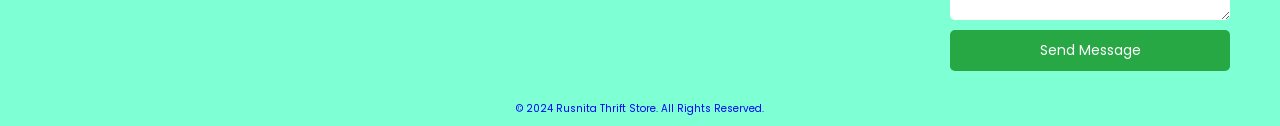
==== commit f80f3562: "Add files via upload" ====
--- a/index.html
+++ b/index.html
@@ -1,287 +1,632 @@
 <!DOCTYPE html>
 <html lang="en">
-
 <head>
     <meta charset="UTF-8">
-    <meta http-equiv="X-UA-Compatible" content="IE=edge">
+    <meta http-equiv="x-ua-compatible" content="IE=edge">
     <meta name="viewport" content="width=device-width, initial-scale=1.0">
-    <title>CrustyCrave | Every bite Savors the Crunch</title>
-
-    <link href='https://unpkg.com/boxicons@2.1.2/css/boxicons.min.css' rel='stylesheet'>
-   
+    <link href="https://fonts.googleapis.com/css2?family=Poppins:wght@100;400;700&display=swap" rel="stylesheet">
+    <link href="https://unpkg.com/boxicons@latest/css/boxicons.min.css" rel="stylesheet">
+    <title>RThirft</title>
     <link rel="stylesheet" href="styles.css">
 </head>
 
-<body>
+    <body>
+
+        <header>
+            <div class="navigation">
+                <img src="Logo.png" class="img-responsive" alt="Logo" />
+                
+                <nav>
+                    <ul>
+                        <li><a href="#homepage">HOME</a></li>
+                        <li><a href="#product1">SHOP</a></li>
+                        <li><a href="#about">ABOUT</a></li>
+                        <li><a href="#gallery">GALLERY</a></li>
+                        <li><a href="#teamsss">TEAM</a></li>
+                    </ul>
+                </nav>
+                <button type="button" onclick="scrollToShop()">Order NOW!</button>
+            </div>
+      
+            <!-- Notification div -->
+            <div id="notification" class="notification" style="display:none;position: fixed; top: 20px; right: 20px; background-color: #2196F3 !important; color: white; padding: 10px; border-radius: 5px;"> </div>
+        </header>
     
-    <header>
-        <nav><div class="nav container">
-            <a href="#" class="logo"><span>CrustyCrave</span>Pizza-store</a>
-            <ul>
-                <li><a href="#">HOME</a></li>
-                <li><a href="#food">FOODS</a></li>
-                <li><a href="#drinks">DRINKS</a></li>
-                <li><a href="#about-us">ABOUT US</a></li>z
-                <li><a href="#feedback">REVIEWS</a></li>
-                <i class='bx bx-menu' id="menu-bar"></i>
-                <i class='bx bx-cart' id="cart-icon"></i>
-            </ul>
-        </nav>
+        <div id="homepage" class="Homepage">
+            <h1> "Welcome to R-Thrift Store!"</h1>
+            <p>We bring you the latest urban fashion trends that let you express your unique style. Discover Your City Style Today!</p>
+
+            <div class="slider">
+                
+                <div class="slide-track">
+
+                    <div class="slide">
+                        <img src="1 (1).jpg" alt="Slide 1" />
+                    </div>
+
+                    <div class="slide">
+                        <img src="1 (15).jpg" alt="Slide 1" />
+                    </div>
+
+                    <div class="slide">
+                        <img src="ls 1 (6).jpg" alt="Slide 1" />
+                    </div>
+
+                    <div class="slide">
+                        <img src="ls 1 (9).jpg" alt="Slide 1" />
+                    </div>
+
+                    <div class="slide">
+                        <img src="1 (5).jpg" alt="Slide 1" />
+                    </div>
+
+                    <div class="slide">
+                        <img src="1 (17).jpg" alt="Slide 1" />
+                    </div>
+
+                    <div class="slide">
+                        <img src="1 (1).jpg" alt="Slide 1" />
+                    </div>
+
+                    <div class="slide">
+                        <img src="1 (7).jpg" alt="Slide 1" />
+                    </div>
+                    
+                    <div class="slide">
+                        <img src="1 (16).jpg" alt="Slide 1" />
+                    </div>
+                    
+                    <div class="slide">
+                        <img src="ls 1 (10).jpg" alt="Slide 1" />
+                    </div>
+                    
+                    <div class="slide">
+                        <img src="1 (1).jpg" alt="Slide 1" />
+                    </div>
+                    
+                    <div class="slide">
+                        <img src="1 (15).jpg" alt="Slide 1" />
+                    </div>
+                    
+                    <div class="slide">
+                        <img src="ls 1 (7).jpg" alt="Slide 1" />
+                    </div>
+                    
+                    <div class="slide">
+                        <img src="ls 1 (6).jpg" alt="Slide 1" />
+                    </div>
+                    
+                    <div class="slide">
+                        <img src="1 (15).jpg" alt="Slide 1" />
+                    </div>
+                    
+                    <div class="slide">
+                        <img src="1 (16).jpg" alt="Slide 1" />
+                    </div>
+                    
+                    <div class="slide">
+                        <img src="1 (17).jpg" alt="Slide 1" />
+                    </div>
+                    
+                    <div class="slide">
+                        <img src="ls 1 (9).jpg" alt="Slide 1" />
+                    </div>
+
+
+
+                </div>
+            </div>
+        </div>
+
+        <div class="divider"></div>
+
+        <section id="product1" class="section-p1">
+            <h2>Available Products</h2>
+            <p>Collection</p>
+            <div class="products-container">
+                <div class="pro">
+                    <img src="t_shirt 1.jfif" alt="T-Shirt 1">
+                    <div class="des">
+                        <span>T-SHIRT</span>
+                        <h5>PeerLess Project</h5>
+                        <h4>₱ 100</h4>
+                        <div class="size-selection ">
+                            <label for="size-small" class="size-circle">
+                                <input type="radio" id="size-small" name="size" value="Small" onchange="selectSize(this)"> Small
+                            </label>
+
+                            <label for="size-medium" class="size-circle">
+                                <input type="radio" id="size-medium" name="size" value="Medium" onchange="selectSize(this)"> Medium</label>
+                        
+
+                            <label for="size-large" class="size-circle">
+                                <input type="radio" id="size-large" name="size" value="Large" onchange="selectSize(this)"> Large
+                            </label>
+                        </div>
+                    </div>
+                    
+                    <a class="add-to-cart-icon" onclick="addToCart('PeerLess Project', 100)"><i class="bx bxs-cart-alt cart"></i></a>
+               
+                </div>
+
+                <div class="pro">
+                    <img src="t_shirt 2.jpg" alt="T-Shirt 2">
+                    <div class="des">
+                        <span>T-SHIRT</span>
+                        <h5>Levis</h5>
+                        <h4>₱ 100</h4>
+                        <div class="size-selection ">
+                            <label for="size-small" class="size-circle">
+                                <input type="radio" id="size-small" name="size" value="Small" onchange="selectSize(this)"> Small
+                            </label>
+
+                            <label for="size-medium" class="size-circle">
+                                <input type="radio" id="size-medium" name="size" value="Medium" onchange="selectSize(this)"> Medium</label>
+                        
+
+                            <label for="size-large" class="size-circle">
+                                <input type="radio" id="size-large" name="size" value="Large" onchange="selectSize(this)"> Large
+                            </label>
+                        </div>
+                    </div>
+                    
+                    <a class="add-to-cart-icon" onclick="addToCart('Levis', 100)"><i class="bx bxs-cart-alt cart"></i></a>
+               
+                </div>
+
+                <div class="pro">
+                    <img src="t_shirt 3.jpg" alt="T-Shirt 3">
+                    <div class="des">
+                        <span>T-SHIRT</span>
+                        <h5>Billie Eilish</h5>
+                        <h4>₱ 100</h4>
+                        <div class="size-selection ">
+                            <label for="size-small" class="size-circle">
+                                <input type="radio" id="size-small" name="size" value="Small" onchange="selectSize(this)"> Small
+                            </label>
+
+                            <label for="size-medium" class="size-circle">
+                                <input type="radio" id="size-medium" name="size" value="Medium" onchange="selectSize(this)"> Medium</label>
+                        
+
+                            <label for="size-large" class="size-circle">
+                                <input type="radio" id="size-large" name="size" value="Large" onchange="selectSize(this)"> Large
+                            </label>
+                        </div>
+                    </div>
+                    
+                    <a class="add-to-cart-icon" onclick="addToCart('Billie Eilish', 100)"><i class="bx bxs-cart-alt cart"></i></a>
+               
+                </div>
+
+                <div class="pro">
+                    <img src="t_shirt 4.jpg" alt="T-Shirt 4">
+                    <div class="des">
+                        <span>T-SHIRT</span>
+                        <h5>Sept Wolves</h5>
+                        <h4>₱ 100</h4>
+                        <div class="size-selection ">
+                            <label for="size-small" class="size-circle">
+                                <input type="radio" id="size-small" name="size" value="Small" onchange="selectSize(this)"> Small
+                            </label>
+
+                            <label for="size-medium" class="size-circle">
+                                <input type="radio" id="size-medium" name="size" value="Medium" onchange="selectSize(this)"> Medium</label>
+                        
+
+                            <label for="size-large" class="size-circle">
+                                <input type="radio" id="size-large" name="size" value="Large" onchange="selectSize(this)"> Large
+                            </label>
+                        </div>
+                    </div>
+                    
+                    <a class="add-to-cart-icon" onclick="addToCart('Sept Wolves', 100)"><i class="bx bxs-cart-alt cart"></i></a>
+               
+                </div>
+
+                <div class="pro">
+                    <img src="Jacket1.jpg" alt="Jacket 1">
+                    <div class="des">
+                        <span>Jacket</span>
+                        <h5>Dream Means Urban Style</h5>
+                        <h4>₱ 150</h4>
+                        <div class="size-selection ">
+                            <label for="size-small" class="size-circle">
+                                <input type="radio" id="size-small" name="size" value="Small" onchange="selectSize(this)"> Small
+                            </label>
+
+                            <label for="size-medium" class="size-circle">
+                                <input type="radio" id="size-medium" name="size" value="Medium" onchange="selectSize(this)"> Medium</label>
+                        
+
+                            <label for="size-large" class="size-circle">
+                                <input type="radio" id="size-large" name="size" value="Large" onchange="selectSize(this)"> Large
+                            </label>
+                        </div>
+                    </div>
+                    
+                    <a class="add-to-cart-icon" onclick="addToCart('Dream Means Urban Style', 150)"><i class="bx bxs-cart-alt cart"></i></a>
+               
+                </div>
+
+                <div class="pro">
+                    <img src="Jacket2.jpg" alt="Jacket 2">
+                    <div class="des">
+                        <span>Jacket</span>
+                        <h5>Next Level</h5>
+                        <h4>₱ 150</h4>
+                        <div class="size-selection ">
+                            <label for="size-small" class="size-circle">
+                                <input type="radio" id="size-small" name="size" value="Small" onchange="selectSize(this)"> Small
+                            </label>
+
+                            <label for="size-medium" class="size-circle">
+                                <input type="radio" id="size-medium" name="size" value="Medium" onchange="selectSize(this)"> Medium</label>
+                        
+
+                            <label for="size-large" class="size-circle">
+                                <input type="radio" id="size-large" name="size" value="Large" onchange="selectSize(this)"> Large
+                            </label>
+                        </div>
+                    </div>
+                    
+                    <a class="add-to-cart-icon" onclick="addToCart('Next Level', 150)"><i class="bx bxs-cart-alt cart"></i></a>
+               
+                </div>
+
+                <div class="pro">
+                    <img src="Jacket3.jfif" alt="Jacket 3">
+                    <div class="des">
+                        <span>Jacket</span>
+                        <h5>Navy Blue</h5>
+                        <h4>₱ 150</h4>
+                        <div class="size-selection ">
+                            <label for="size-small" class="size-circle">
+                                <input type="radio" id="size-small" name="size" value="Small" onchange="selectSize(this)"> Small
+                            </label>
+
+                            <label for="size-medium" class="size-circle">
+                                <input type="radio" id="size-medium" name="size" value="Medium" onchange="selectSize(this)"> Medium</label>
+                        
+
+                            <label for="size-large" class="size-circle">
+                                <input type="radio" id="size-large" name="size" value="Large" onchange="selectSize(this)"> Large
+                            </label>
+                        </div>
+                    </div>
+                    
+                    <a class="add-to-cart-icon" onclick="addToCart('Navy Blue', 150)"><i class="bx bxs-cart-alt cart"></i></a>
+               
+                </div>
+
+                <div class="pro">
+                    <img src="Jacket4.jfif" alt="Jacket 4">
+                    <div class="des">
+                        <span>Jacket</span>
+                        <h5>Black</h5>
+                        <h4>₱ 150</h4>
+                        <div class="size-selection ">
+                            <label for="size-small" class="size-circle">
+                                <input type="radio" id="size-small" name="size" value="Small" onchange="selectSize(this)"> Small
+                            </label>
+
+                            <label for="size-medium" class="size-circle">
+                                <input type="radio" id="size-medium" name="size" value="Medium" onchange="selectSize(this)"> Medium</label>
+                        
+
+                            <label for="size-large" class="size-circle">
+                                <input type="radio" id="size-large" name="size" value="Large" onchange="selectSize(this)"> Large
+                            </label>
+                        </div>
+                    </div>
+                    
+                    <a class="add-to-cart-icon" onclick="addToCart('Black', 150)"><i class="bx bxs-cart-alt cart"></i></a>
+               
+                </div>
+            </div>
+            <div class="addToCart">
+                <h2>Your Cart</h2>
+                <div id="cartItems"></div>
+                <p>Total: ₱<span id="totalValue">0</span></p>
+                <button onclick="checkout()">Checkout</button>
+            </div>
+        </section>
+
+        <div id="notification" style="display: none;"></div>
         
-        
-            <div class="cart">
-                <h2 class="cart-title">Your Cart</h2>
-
-          
-                <div class="cart-content">
-
-
-                </div>
+
+        <div class="divider"></div>
+    
+        <div id="about" class="About">
+            <div class="about-container">
+                <div class="about-content-section">
+                    <div class="title">
+                        <h2>About us</h2>
+                    </div>
+                    <div class="about-content">
+                        <h3>Rusnita's Store</h3>
+                        <p>
+                            At Rusnita Thrift Store, we believe in the power of sustainability, affordability, and style. Founded with a passion for giving second-hand items a new life, we provide our customers with a curated selection of high-quality, pre-loved clothing, accessories, and unique treasures.
+                        </p>
+            
+                        <p>
+                          Our mission is to provide a sustainable shopping alternative that empowers individuals to make environmentally conscious choices. By offering a wide range of affordable, high-quality thrifted fashion and everyday essentials, we aim to reduce waste, lower the carbon footprint, and contribute to a circular economy. We believe that everyone should have access to stylish, functional products without compromising their values or the planet’s well-being. Through our efforts, we hope to inspire a movement of conscious consumerism, where shopping is not only a necessity but also a positive force for environmental and social change.
+                        </p>
+                        <div class="button">
+                            <a href="#gallery">Learn More</a>
+                        </div>
+                    </div>
+                    <div class="about-social">
+                        <a href="#"><i class="bx bxl-facebook"></i></a>
+                        <a href="#"><i class="bx bxl-instagram"></i></a>
+                        <a href="#"><i class="bx bxl-twitter"></i></a>
+                    </div>
+                </div>
+                <div class="about-image-container">
+                    <img src="about-image.jpg" alt="Store Image">
+                </div>
+
+              
+            </div>
+        </div>
+
+        <div class="divider"></div>
+    
+        <div id="gallery" class="gallery">
+            <h2>Our Story</h2>
+            <div class="image-container">
+                <img src="gallery1.jpg" alt="Business Image 1">
+                <img src="gallery 2.jpeg" alt="Business Image 2">
+                <img src="galler3.jpg" alt="Business Image 3">
+                <img src="gallert4.jpg"alt="Business Image 4">
+            </div>
+            <p>Rusnita Thrift Store was born out of a love for fashion and a desire to make a positive impact on both people and the planet. With every purchase, you’re not only saving money but also contributing to a more sustainable future.
+
+                We take pride in offering a diverse collection of items, carefully chosen to meet your fashion needs and personal style. Whether you’re looking for vintage pieces, designer finds, or everyday basics, you’ll find something special at Rusnita Thrift Store—all at unbeatable prices.
                 
-               
-                <div class="total">
-                    <div class="total-title">Total</div>
-                    <div class="total-price">$ <span class="total-amount">0.00</span></div>
-                </div>
+                </p>
+        </div>
+
+        <div class="divider"></div>
+
+        <section id="teampage" class="teampage">
             
-                <button type="button" class="btn-buy">Buy Now</button>
             
-                <i class='bx bx-x' id="cart-close"></i>
-            </div>
+
+         <div class="wrapper">
+            <div  id = "teamsss" class="TeamContainer">
+                <h2> Our Team</h2>
+                <p>Team &lt;optgroup&gt; is a dedicated group of creative and tech-savvy individuals collaborating to design and develop a website for Rusnita Thrift Store.
+                Their project aims to showcase the store's unique, affordable fashion items while providing an intuitive online shopping experience.
+                 With a focus on clean design, seamless navigation, and user-friendly features, Team &lt;optgroup&gt;is committed to elevating Rusnita Thrift Store’s digital presence and connecting it with a wider audience.
+                    
+                    </p>
+            </div>
+            
+
+         <div class="card_container">
+
+            <div class="card">
+                <div class="imbBx">
+                    <img src="m.png"alt="T-Shirt 1">
+            </div>
+
+            <div class="content">
+                <div class="contentBx">
+                    <h3>Moren Mitra <br><span>Project Manager</span></h3>
+                </div>
+                <ul class="sci">
+                    <li style="--i: 1">
+                        <a href="#"><i class='bx bxl-instagram' ></i></a>
+                    </li>
+
+                    <li style="--i: 2">
+                        <a href="#"><i class='bx bxl-facebook-circle' ></i></a>
+                    </li>
+
+                    <li style="--i: 3">
+                        <a href="#"><i class='bx bxl-twitter' ></i></a>
+                    </li>
+                </ul>
+            </div>
+            </div>
+
+            <div class="card">
+                <div class="imbBx">
+                    <img src="m.png"alt="T-Shirt 1">
+            </div>
+
+            <div class="content">
+                <div class="contentBx">
+                    <h3>Marian Alba <br><span>Encoder</span></h3>
+                </div>
+                <ul class="sci">
+                    <li style="--i: 1">
+                        <a href="#"><i class='bx bxl-instagram' ></i></a>
+                    </li>
+
+                    <li style="--i: 2">
+                        <a href="#"><i class='bx bxl-facebook-circle' ></i></a>
+                    </li>
+
+                    <li style="--i: 3">
+                        <a href="#"><i class='bx bxl-twitter' ></i></a>
+                    </li>
+                </ul>
+               </div>
+            </div>
+
+            <div class="card">
+                <div class="imbBx">
+                    <img src="m.png"alt="T-Shirt 1">
+            </div>
+
+            <div class="content">
+                <div class="contentBx">
+                    <h3>Joren Almanzor <br><span>Speaker</span></h3>
+                </div>
+                <ul class="sci">
+                    <li style="--i: 1">
+                        <a href="#"><i class='bx bxl-instagram' ></i></a>
+                    </li>
+
+                    <li style="--i: 2">
+                        <a href="#"><i class='bx bxl-facebook-circle' ></i></a>
+                    </li>
+
+                    <li style="--i: 3">
+                        <a href="#"><i class='bx bxl-twitter' ></i></a>
+                    </li>
+                </ul>
+            </div>
+            </div>
+
+            <div class="card">
+                <div class="imbBx">
+                    <img src="m.png"alt="T-Shirt 1">
+            </div>
+
+            <div class="content">
+                <div class="contentBx">
+                    <h3>RM Galagar<br><span>Data Analyst</span></h3>
+                </div>
+                <ul class="sci">
+                    <li style="--i: 1">
+                        <a href="#"><i class='bx bxl-instagram' ></i></a>
+                    </li>
+
+                    <li style="--i: 2">
+                        <a href="#"><i class='bx bxl-facebook-circle' ></i></a>
+                    </li>
+
+                    <li style="--i: 3">
+                        <a href="#"><i class='bx bxl-twitter' ></i></a>
+                    </li>
+                </ul>
+            </div>
+            </div>
+
+            <div class="card">
+                <div class="imbBx">
+                    <img src="m.png"alt="T-Shirt 1">
+            </div>
+
+            <div class="content">
+                <div class="contentBx">
+                    <h3>Japhiel Malalad <br><span>Programmer</span></h3>
+                </div>
+                <ul class="sci">
+                    <li style="--i: 1">
+                        <a href="#"><i class='bx bxl-instagram' ></i></a>
+                    </li>
+
+                    <li style="--i: 2">
+                        <a href="#"><i class='bx bxl-facebook-circle' ></i></a>
+                    </li>
+
+                    <li style="--i: 3">
+                        <a href="#"><i class='bx bxl-twitter' ></i></a>
+                    </li>
+                </ul>
+            </div>
+            </div>
+
+            <div class="card">
+                <div class="imbBx">
+                    <img src="m.png"alt="T-Shirt 1">
+            </div>
+
+            <div class="content">
+                <div class="contentBx">
+                    <h3>Charles Dela Torre<br><span>Programmer</span></h3>
+                </div>
+                <ul class="sci">
+                    <li style="--i: 1">
+                        <a href="#"><i class='bx bxl-instagram' ></i></a>
+                    </li>
+
+                    <li style="--i: 2">
+                        <a href="#"><i class='bx bxl-facebook-circle' ></i></a>
+                    </li>
+
+                    <li style="--i: 3">
+                        <a href="#"><i class='bx bxl-twitter' ></i></a>
+                    </li>
+                </ul>
+            </div>
+            </div>
+
+            <div class="card">
+                <div class="imbBx">
+                <img src="m.png"alt="T-Shirt 1">
+            </div>
+
+            <div class="content">
+                <div class="contentBx">
+                    <h3>Marlon A. Esmilla <br><span>Encoder</span></h3>
+                </div>
+                <ul class="sci">
+                    <li style="--i: 1">
+                        <a href="#"><i class='bx bxl-instagram' ></i></a>
+                    </li>
+
+                    <li style="--i: 2">
+                        <a href="#"><i class='bx bxl-facebook-circle' ></i></a>
+                    </li>
+
+                    <li style="--i: 3">
+                        <a href="#"><i class='bx bxl-twitter' ></i></a>
+                    </li>
+                </ul>
+            </div>
+            </div>
+
+            
         </div>
-    </header>
-<div id="home">
-    <section class="home container">
-    <div class="mainText">
-        <h1>Welcome To <span>CrustyCrave</span>! <br>where every bite savors the crunch</h1>
-        <p>At CrustyCrave, we believe that every pizza should be an experience worth savoring. <br>Our website is designed to make ordering your favorite pies quick, easy, and delightful.</p>
-        <button>Explore Foods</button>
-    </div>
-</section>
-</div>
-    
-
- 
-    <div id="food">
-    <section class="shop container">
-        <h2 class="section-title">FOOD MENU</h2>
-
-       
-        <div class="shop-content">
-          
-            <div class="product-box">
-                <img src="food1.png" alt="" class="product-img">
-                <h2 class="product-title">Chicken Supreme</h2>
-                <span class="product-price">$8.85</span>
-                <i class='bx bxs-cart-add add-cart'></i>
-            </div>
-            <!-- BOX 2 -->
-            <div class="product-box">
-                <img src="food2.png" alt="" class="product-img">
-                <h2 class="product-title">Hawaiin Pizza</h2>
-                <span class="product-price">$7.24</span>
-                <i class='bx bxs-cart-add add-cart'></i>
-            </div>
-            <!-- BOX 3 -->
-            <div class="product-box">
-                <img src="food3.png" alt="" class="product-img">
-                <h2 class="product-title">Meat Lover</h2>
-                <span class="product-price">$7.77</span>
-                <i class='bx bxs-cart-add add-cart'></i>
-            </div>
-            <!-- BOX 4 -->
-            <div class="product-box">
-                <img src="food4.png" alt="" class="product-img">
-                <h2 class="product-title">Supreme Supreme</h2>
-                <span class="product-price">$7.78</span>
-                <i class='bx bxs-cart-add add-cart'></i>
-            </div>
-            <!-- BOX 5 -->
-            <div class="product-box">
-                <img src="food5.png" alt="" class="product-img">
-                <h2 class="product-title">Supreme</h2>
-                <span class="product-price">$7.23</span>
-                <i class='bx bxs-cart-add add-cart'></i>
-            </div>
-            <!-- BOX 6 -->
-            <div class="product-box">
-                <img src="food.6.png" alt="" class="product-img">
-                <h2 class="product-title">Bacon Cheese Burger</h2>
-                <span class="product-price">$7.22</span>
-                <i class='bx bxs-cart-add add-cart'></i>
-            </div>
-            <!-- BOX 7 -->
-            <div class="product-box">
-                <img src="Wingstreet-Garlic-Parmesan1.png" alt="" class="product-img">
-                <h2 class="product-title"><br><br><br>Garlic-Parmesan</h2>
-                <span class="product-price"><br>$3.52</span>
-                <i class='bx bxs-cart-add add-cart'></i>
-            </div>
-            <!-- BOX 8 -->
-            <div class="product-box">
-                <img src="Wingstreet-Honey-BBQ1.png" alt="" class="product-img">
-                <h2 class="product-title"><br><br><br>Honey BBQ</h2>
-                <span class="product-price"><br>$3.53</span>
-                <i class='bx bxs-cart-add add-cart'></i>
-            </div>
-            <!-- BOX 9 -->
-            <div class="product-box">
-                <img src="spag-bolognese-baked.png" alt="" class="product-img">
-                <h2 class="product-title"><br><br><br>Spag Bolognese Baked</h2>
-                <span class="product-price"><br>$2.66</span>
-                <i class='bx bxs-cart-add add-cart'></i>
-            </div>
-            <!-- BOX 10 -->
-            <div class="product-box">
-                <img src="spaghetti-carbonara-baked2.png" alt="" class="product-img">
-                <h2 class="product-title"><br><br><br>Carbonara Baked</h2>
-                <span class="product-price"><br><br>$2.67</span>
-                <i class='bx bxs-cart-add add-cart'></i>
-            </div>
+
         </div>
-    </section>
-
-    </div>
-
-    <div id="drinks">
-        <section class="shop container">
-        <h2 class="section-title">Drinks</h2>
-        <div class="shop-content">
-            <!-- BOX 1 -->
-            <div class="product-box">
-                <img src="coke1l.png" alt="" class="product-img">
-                <h2 class="product-title">Coke 1.5L</h2>
-                <span class="product-price">$3</span>
-                <i class='bx bxs-cart-add add-cart'></i>
-            </div>
-            <!-- BOX 2 -->
-            <div class="product-box">
-                <img src="pepsi.png" alt="" class="product-img">
-                <h2 class="product-title">Pepsi 1L</h2>
-                <span class="product-price">$2.46</span>
-                <i class='bx bxs-cart-add add-cart'></i>
-            </div>
-            <!-- BOX 3 -->
-            <div class="product-box">
-                <img src="7-up.png" alt="" class="product-img">
-                <h2 class="product-title">7 Up 1L</h2>
-                <span class="product-price">$2.55</span>
-                <i class='bx bxs-cart-add add-cart'></i>
-            </div>
-            <!-- BOX 4 -->
-            <div class="product-box">
-                <img src="water.png" alt="" class="product-img">
-                <h2 class="product-title">Evian Water</h2>
-                <span class="product-price">$0.69</span>
-                <i class='bx bxs-cart-add add-cart'></i>
-            </div>
-            <!-- BOX 5 -->
-            <div class="product-box">
-                <img src="royal-removebg-preview.png" alt="" class="product-img">
-                <h2 class="product-title">Royal 1L</h2>
-                <span class="product-price">$2.60</span>
-                <i class='bx bxs-cart-add add-cart'></i>
-            </div>
-            <!-- BOX 6 -->
-            <div class="product-box">
-                <img src="mountain dew.png" alt="" class="product-img">
-                <h2 class="product-title">Mountain Dew 1L</h2>
-                <span class="product-price"><br><br>$ 2.55</span>
-                <i class='bx bxs-cart-add add-cart'></i>
-            </div>
-            <!-- BOX 7 -->
-            <div class="product-box">
-                <img src="c2_beverage-removebg-preview.png" alt="" class="product-img">
-                <h2 class="product-title">C2 355mL</h2>
-                <span class="product-price"><br><br>$0.44</span>
-                <i class='bx bxs-cart-add add-cart'></i>
-            </div>
-            <!-- BOX 8 -->
-            <div class="product-box">
-                <img src="ice-tea-removebg-preview.png" alt="" class="product-img">
-                <h2 class="product-title">Iced Tea </h2>
-                <span class="product-price"><br><br>$0.50</span>
-                <i class='bx bxs-cart-add add-cart'></i>
-            </div>
-            <!-- BOX 9 -->
-            <div class="product-box">
-                <img src="sprite-removebg-preview.png" alt="" class="product-img">
-                <h2 class="product-title"><br>Sprite 355mL</h2>
-                <span class="product-price"><br><br>$0.55</span>
-                <i class='bx bxs-cart-add add-cart'></i>
-            </div>
-            <!-- BOX 10 -->
-            <div class="product-box">
-                <img src="coke-removebg-preview.png" alt="" class="product-img">
-                <h2 class="product-title"><br>Coke mL</h2>
-                <span class="product-price"><br><br>$0.56</span>
-                <i class='bx bxs-cart-add add-cart'></i>
-            </div>
-        </div>
-    </section>
-
-
-        
-
-</div>
-<div id="about-us">
-        <section class="about container">
-            <h2 class="section-title">About Us</h2>
-            <div class="about-content">
-                <a href="#" class="logo"><span>CrustyCrave</span>Pizza-store</a>
-                <p>Welcome to CrustyCrave, your ultimate destination for delicious pizza! We pride ourselves on delivering mouthwatering pizzas made with the finest ingredients and crafted with love.</p>
-                <p>At CrustyCrave, we believe in offering not just a meal, but an experience. Our dedicated team works tirelessly to ensure every pizza is perfect, from the first bite to the last.</p>
-                <p>Founded in 2016, CrustyCrave has quickly become a beloved fixture in the community. With a commitment to quality, innovation, and customer satisfaction, we continue to push the boundaries of pizza perfection.</p>
-            </div>
+
         </section>
-    </div>
-<div id="feedback">
-<section class="review container">
-    <h2 class="section-title">Reviews</h2>
-            <div class="reviews">
-                <div class="reviewCard">
-                    <img src="1.png" alt="">
-                    <p>
-                        "CrustyCrave" offers a mouthwatering experience from start to finish.
-                    </p>
-                </div>
-                <div class="reviewCard">
-                    <img src="2.png" alt="">
-                    <p>Navigating the site is a breeze,<br>
-                        with a clean and intuitive interface that makes ordering your favorite pizza a joy.
-                    </p>
-
-                </div>
-                <div class="reviewCard">
-                    <img src="3.png" alt="">
-                    <p> 
-                        The menu boasts an impressive variety of toppings, crusts, and specialty pizzas, catering to every palate.
-                    </p>
-                </div>
-            </div>
-
-</section>
-
-<footer>
-    <div class="footer container">
-        <div class="footer-left">
-            <h2>CrustyCrave</h2>
-            <p>A place where every bite savors the crunch</p>
-        </div>
-        <div class="footer-right">
-            <h2>Follow Us</h2>
-            <div class="social-links">
-                <a href="#"><i class='bx bxl-facebook-circle'></i></a>
-                <a href="#"><i class='bx bxl-twitter'></i></a>
-                <a href="#"><i class='bx bxl-instagram-alt'></i></a>
-            </div>
-        </div>
-    </div>
-</footer>
-
-</div>
-
-    <script src="app.js"></script>
-</body>
-
+
+        <div class="divider"></div>
+        <footer>
+            <div class="footer-container">
+                <div class="footer-section">
+                    <h3>Store Location</h3>
+                    <p>Rusnita Thrift Store</p>
+                    <p>1234 Thrift Avenue, Barangay Green, Marikina City, Philippines</p>
+                </div>
+
+                <div class="footer-section">
+                    <h3>Store Hours</h3>
+                    <p>Monday - Friday: 9 AM - 7 PM</p>
+                    <p>Saturday: 10 AM - 6 PM</p>
+                    <p>Sunday: Closed</p>
+                </div>
+
+                <div class="footer-section">
+                    <h3>Contact Us</h3>
+                    <p>+639346629878</p>
+                    <p>rusnitastore@gmail.com</p>
+                 </div>
+
+                <div class="footer-section">
+                    <h3>Reviews</h3>
+                    <p>We’d love to hear from you! Whether you have questions, feedback, or need assistance, feel free to reach out to us using the form below.</p>
+                    <form id="contact-form">
+                        <input type="email" placeholder="Email" required>
+                        <input type="text" placeholder="Name" required>
+                        <textarea placeholder="Message" required></textarea>
+                        <button type="submit">Send Message</button>
+                    </form>
+                </div>
+            </div>
+            <div class="footer-bottom">
+                <p>&copy; 2024 Rusnita Thrift Store. All Rights Reserved.</p>
+            </div>
+        </footer>
+
+        <script src="app.js"></script>
+
+    </body>
 </html>
--- a/styles.css
+++ b/styles.css
@@ -1,542 +1,835 @@
-
-@import url('https://fonts.googleapis.com/css2?family=Poppins:wght@400;500;600;700&display=swap');
-
-*{
+* {
+    margin: 0;
+    padding: 0;
+    box-sizing: border-box;
     font-family: 'Poppins', sans-serif;
-    margin: 0%;
-    padding: 0%;
-    box-sizing: border-box;
+    scroll-behavior: smooth;
+    transition: scroll 0.5 ease;
+}
+
+body {
+    min-height: 100vh;
+    background: white;
+    max-height: 800px; 
+    overflow-y: auto; 
+    overflow-x: hidden
+}
+
+header {
+    position: fixed;
+    height: 100px; 
+    width: 100%;
+    background-color: aquamarine;
+    z-index: 1000; 
+}
+
+.navigation {
+    display: flex;
+    align-items: center;
+    justify-content: space-between;
+    padding: 20px 10%;
+}
+
+
+.Homepage, .About, .gallery, .section-p1, #cart {
+    padding-top: 120px; 
+}
+
+.img-responsive {
+width: 8%;
+height: auto;
+
+}
+
+.business-logo {
+    font-size: 30px;
+    color: lightyellow;
+}
+
+nav ul {
     list-style: none;
+    display: flex;
+    gap: 30px; 
+}
+
+nav ul li a {
     text-decoration: none;
-    scroll-behavior: smooth;
-    scroll-padding: 2rem;
-}
-
-:root{
-    --main-color: #fd4646;
-    --sec-color: #4946fd;
-    --text-color: #171427;
-    --bg-color: #fff;
-}
-::selection{
-    color: var(--text-color);
-    background-color: var(--main-color);
-}
-.container{
-    max-width: 1200px;
+    color:blue;
+    font-size: 20px;
+    font-weight: bold;
+    transition: color 0.3s ease;
+}
+
+nav ul li a:hover {
+    color: blue; 
+    text-decoration: underline;
+}
+
+/* Homepage Styles */
+.Homepage {
+    padding: 220px 20px 100px; 
+    text-align: center;
+    display: flex;
+    flex-direction: column; 
+    align-items: center; 
+}
+
+.Homepage h1 {
+    font-size: 90px;
+    line-height: 70px;
+    font-weight: 700;
+    color: black;
+    margin: 20px 0;
+ 
+}
+
+/* slide Styles */
+.slider {
+    height: 300px;
+    display: grid; 
+    place-items: center; 
     margin: auto;
+    display: grid; 
+    place-items: center;
+    position: relative;
+    overflow: hidden;
+
+}
+
+.slide-track {
+    display:flex;
+    width: calc (250px * 18);
+    animation: scroll 50s linear infinite;
+}
+
+.slide-track:hover {
+    animation-play-state: paused;
+}
+
+@keyframes scroll {
+    0% {
+        transform: translateX(0);
+    }
+    100% {
+        transform: translateX(calc(-250px * 9));
+    }
+}
+
+.slide {
+    height:  200px;
+    width: 250px;
+    display: flex;
+    align-items: center;
+    padding: 15px;
+    perspective: 100px;
+}
+
+.slide img {
+    border-radius: 5px;
+    width: 100%;
+    box-shadow: 0 30px 30px -20px rgba(0, 0, 0, 1),
+                inset 0 00 1000px rgba(67, 52, 109, .6);
+}
+
+.slide img:hover {
+    transform: translateZ(20px);
+    transition: transform 1s ease;
+}
+
+.slider::before,
+ .slider::after {
+    background: linear-gradient( to right,rgba(255,255,255,1) 0%, rgba(255,255,255,0) 100%);
+    content: '';
+    height: 100%;
+    position: absolute;
+    width: 15%;
+    z-index: 2;
+ }
+ 
+ .slider::before {
+    left: 0;
+    top: 0;
+
+ }
+  .slider::after {
+    right: 0;
+    top: 0;
+    transform: rotateZ(180deg);
+ }
+
+.Homepage p {
+    text-align: center;
+    line-height: 1.6;
+    font-size: 18px;
+    color: black;
+    max-width: 800px;
+    margin: 20px auto;
+}
+
+.divider {
+    margin-top: 300px;
+    height: 200px; 
+    width: 100%;
+    background-image: url(divider\ wallpaper.png);
+    background-size: cover;
+    background-position: center;
   
-}
-section{
-    padding: 6rem 0 4rem;
-}
-body{
-    color: var(--text-color);
-    background-image: url(Default_pizza_image_for_website_landing_page_1.jpg);
+    z-index: 1000; 
+}
+
+
+/* Shop Styles */
+.section-p1 {
+    background-image: url(Logo.png);
+    background-color: white;
+    background-position: bottom center;
+    background-repeat: no-repeat;
+    background-attachment: fixed; 
+    background-size: 900px;
+}
+.section-p1 h2 {
+    margin-top: 100px;
+    font-size: 30px;
+    line-height: 64px;
+    color: black;
+}
+
+.section-p1 h4 {
+    font-size: 20px;
+    color: black;
+}
+       
+#product1 {
+    text-align: center;
+    padding: 20px;
+    margin:40px 10px;
+}
+
+#product1 .products-container {
+    display: flex;
+    justify-content: space-between;
+    padding-top: 20px;
+    flex-wrap: wrap;
+    margin: 0 300px;
+}
+
+#product1 .pro {
+ width: 23%;   
+ min-width: 190px;
+ padding: 10px, 12px;
+ border: 1px solid #ddd;
+ box-shadow: 20px 20px 30px rgb(0, 0, 0, 0.01);
+ background-image: url(wp.jpg);
+ background-size: cover;
+ background-position: center;
+ transition: transform 0.3s ease, box-shadow 0.3s ease;
+ margin: 15px 0;
+ transition: 0.2s ease;
+ border-radius: 20px;
+ position: relative;
+ box-shadow: 0 30px 30px -20px rgba(0, 0, 0, 1),
+                inset 0 00 1000px rgba(67, 52, 109, .6);
+}
+
+#product1 .pro:hover{
+    transform: translateY(-10px); 
+    box-shadow: 20px 20px 30px rgb(0, 0, 0, 0.06);
+    background-image: none;
+    background-color: aquamarine;
+    color:black;
+    transition: transform 0.3s ease;
+}
+
+#product1 .pro img {
+    width: 60%;
+    height: auto;
+    border-radius: 20px;
+    margin-top: 17px;
+    transition: transform 0.3s ease;
+ }
+
+ #product1 .pro:hover img {
+    transform: scale(1.05);  
+}
+
+ #product1 .pro .des {
+    text-align: start;
+    padding: 10px 0;
+    margin-left: 30px;
+ }
+
+ #product1 .pro .des span {
+    color:blue;
+    font-size: 12px;
+    font-weight: 700;
+ }
+ 
+ #product1 .pro .groupdescription h5 {
+    padding-top: 7px;
+    color:black;
+    font-size: 14px;
+ }
+ 
+ .size-selection {
+    font-size: 100px;
+    display: flex;
+    gap: 15px; /* Space between size buttons */
+    font-size: 13px;
+    margin-top: 20px;
+    margin-bottom: 8px;
+    
+}
+
+.size-circle {
+    color: black;
+    font-size: 12px;
+    display: inline-flex;
+    align-items: center;
+    justify-content: center; /* Center the label text */
+    text-align: center;
+    transition: border-color 0.3s, background-color 0.3s; /* Smooth transitions */
+    position: relative;
+}
+.size-circle input {
+    height: 18px;
+    width: 18px;
+    display: inline-flex;
+    align-items: center;
+    justify-content: center; /* Center the label text */
+    text-align: center;
+    cursor: pointer;
+    position: relative;
+    
+}
+
+.size-circle:hover {
+    color:blue;
+}
+
+
+ #product1 .pro .cart {
+    width:40px;
+    height: 40px;
+    line-height: 40px;
+    border-radius: 50px;
+    background-color: white;
+    color: black;
+    font-weight: 500;
+    border:1px solid #cce7d0;
+    position: absolute;
+    bottom: 20px;
+    right: 10px;
+    
+ }
+
+ #product1 .pro .cart:hover {
+    background-color: blue;
+    color: white;
+    cursor: pointer;
+ }
+
+ .addToCart {
+    align-items: center;
+    border: 1px solid #cce7d0;
+    border-radius: 10px; 
+    padding: 15px; 
+    margin-top: 20px; 
+    background-image: url(blocks.jfif);
     background-size: cover;
+    background-position: center;
+    box-shadow: 0 4px 10px rgba(0, 0, 0, 0.1); 
+    max-width: 700px; 
+    margin-left: auto; 
+    margin-right: auto; 
+    box-shadow: 0 30px 30px -20px rgba(0, 0, 0, 1),
+                inset 0 00 1000px rgba(67, 52, 109, .6);
+}
+
+.addToCart :hover {
+    box-shadow: 0 4px 10px rgba(0, 0, 0, 0.1); 
+}
+
+.addToCart h2 {
+    font-family: 'Poppins', sans-serif; 
+    color: black; 
+    margin-bottom: 10px; 
+}
+
+.addToCart p {
+    font-size: 1.2em; 
+    font-weight: bold; 
+    margin: 5px 0; 
+    margin-left: 20px;
+}
+
+.checkout-btn {
+    display: inline-block; 
+    background-color: #28a745; 
+    color: white; 
+    border: none;
+    border-radius: 5px; 
+    padding: 8px 15px; 
+    cursor: pointer; 
+    transition: background-color 0.3s; 
+}
+
+.checkout-btn:hover {
+    background-color: #218838; 
+}
+
+ .cart-item {
+    display: flex;
+    justify-content: space-between;
+    align-items: center;
+    margin-bottom: 10px;
+    gap: 0px 5px;
+}
+
+.quantity-controls {
+    display: flex;
+    align-items: center;
+}
+
+.quantity-display {
+    margin: 2px 5px;
+ 
+}
+
+.increase-button, .decrease-button {
+    cursor: pointer;
+    padding: 5px 10px;
+    border-radius: 20px;
+}
+
+button {
+    padding: 10px 15px;
+    background-color: #333;
+    color: white;
+    border: none;
+    cursor: pointer;
+    border-radius: 5px;
+}
+button:hover {
+    background-color: blue;
+}
+
+/* Button Styles */
+button {
+    background-color:navy;
+    color: white;
+    border: none;
+    padding: 8px; 
+    font-size: 14px; 
+    cursor: pointer;
+    border-radius: 25px;
+    transition: background-color 0.3s ease;
+}
+
+button:hover {
+    background-color: black;
+    color: skyblue ;
+    transform: scale(1.3); 
+    transition: transform 0.6s ease;
+}
+
+
+/* About Section Styles */
+.About {
+    width: 100%;
+    min-height: 100vh;
+    background-color: #ddd;
+    padding: 40px 20px; 
+    margin-top: 100px; 
+    text-align: none;
+    background-color: transparent; 
+    border-radius: 10px; 
+    max-width: 800px; 
+    margin: 100px auto; 
+    margin-bottom: 210px;
+    margin-left: 300px;
+    display: flex; 
+    flex-direction: left;
+}
+
+.about-container {
+    width: 80%;
+    display: block;
+    margin: auto;
+    padding-top: 80px;
+   
+
+}
+
+.about-content-section {
+    text-align: none;
+    float: left;
+    width: 55%;
     
-
-}
-img{
-    width: 100%;
-}
-
-header{
-    position: fixed;
-    top: 0;
-    left: 0;
-    width: 100%;
-    background-color: var(--bg-color);
-    box-shadow: 0 1px 4px hsl(0 4% 15% / 10%);
-    z-index: 1000;
-}
-
-
-nav {
-    background-color:var(--text-color); 
-    width: 100%; 
-    padding: 10px 0; 
-}
-
-.container {
-    max-width: 1200px; 
-    margin: 0 auto; 
-}
-
-.nav {
-    display: flex;
-    justify-content: space-between;
-    align-items: center;
-}
-.nav span   {
-    color: #4946fd;
-}
-
-.logo {
-    color:var(--main-color);
+}
+
+.about-image-container {
+    float: right;
+    width: 40%;
+  
+}
+
+.about-image-container img {
+    width: 500px;
+    height: auto;
+    border-radius: 20px;
+    margin-left: 300px;
+    box-shadow: 0 30px 30px -20px rgba(0, 0, 0, 1),
+                inset 0 00 1000px rgba(67, 52, 109, .6);
+  
+
+
+}
+
+.about-image-container:hover {
+
+    transform: scale(1.1); 
+    transition: transform 0.6s ease;
+}
+
+.about-content-section .title {
+    color: black;
+    font-size: 35px;
     font-weight: bold;
+    position: center;
+    
+}
+
+.about-content-section .about-content h3 {
+    margin-top: 10px;
+    color: black;
+    font-size: 21px;
+}
+
+.about-content-section .about-content p {
+    margin-top: 10px;
+    color: black;
+    font-size: 14px;
+    line-height: 1.5;
+}
+
+.about-content-section .about-content .button {
+    margin-left: 40px;
+    margin-top: 40px;
+}
+.about-content-section .about-content .button:hover{
+    transform: scale(1.1); 
+    transition: transform 0.6s ease;
+}
+
+.about-content-section .about-content .button a{
+    background-color:navy;
+    padding: 12px 40px;
     text-decoration: none;
-    font-size: 1.5rem;
-}
-
-ul {
-    list-style: none;
-    display: flex;
-    gap: 20px;
-    font-weight: bold;
-}
-
-ul li a {
-    color: orangered; 
-    text-decoration: none;
-    font-size: 1.2rem;
-    transition: color 0.3s ease;
-}
-
-ul li a:hover {
-    color: #ffc107; 
-}
-
-
-#cart-icon{
-    font-size: 1.8rem;
-    cursor: pointer;
+    color: #fff;
+    font-size: 15px;
+    letter-spacing: 1.5px;
+    border-radius: 80px;
+}
+
+.about-content-section .about-content .button a:hover {
+    background-color: blue;
+    color:aqua;
+}
+
+.about-content-section .about-social {
+    margin-top: 60px;
+    margin-left: 40px;
+}
+
+.about-content-section  .about-social i{
     color: blue;
-}
-
-#menu-bar{
-    font-size: 1.8rem;
-    cursor: pointer;
-    color: blue;
-}
-
-
-.home{
-    display: flex;
-    gap: 45px;
-    justify-content: center;
-    margin-top: 156px;
-    margin-bottom: 156px;
-    background-image: url(Default_3pcs_pizza_in_a_pizza_store_background_for_wallpaper_0.jpg);
-    background-size: cover;
-    border-radius: 25px;
-}
-
-.mainText{
-    margin-top: 60px;
-    color:yellow;
-    text-align: center;
-}
-
-.mainText h1{
-    font-size: 45px;
-    font-weight: bold;
-}
-
-.mainText p{
     font-size: 30px;
-    margin-top: 5rem;
-    color: white;
-}
-
-.mainText button{
-    width: 140px;
-    height: 38px;
-    background-color: rgb(244, 126, 84);
-    color: #fff;
-    border: none;
-    margin-top: 1.5rem;
-    font-size: 18px;
-    cursor: pointer;
-    border-radius: 12px;
-}
-
-.mainText button:hover{
-    transform: scale(1.2);
-}
-
-.cart{
-    position: fixed;
-    top: 0;
-    right: 0;
-    right: -100%; 
-    width: 360px;
-    height: 100vh;
-    overflow-y: auto;
-    overflow-x: hidden;
-    padding: 20px;
-    background-color:gray;
-    box-shadow: -2px solid 4px hsl(0 4% 15% / 10%);
-    border: 1px solid var(--main-color);
-    transition: 1.5s;
-}
-.cart.active{
-    right: 0;
-    transition: .5s;
-}
-.cart-title{
-    text-align: center;
-    font-size: 1.5rem;
-    font-weight: 600;
-    margin-top: 2rem;
-    color: #4946fd;
-}
-.cart-box{
-    display: grid;
-    grid-template-columns: 32% 50% 18%;
-    align-items: center;
-    gap: 1rem;
-    margin-top: 1rem;
-}
-.cart-img{
-    width: 100px;
-    height: 100px;
-    object-fit: contain;
-    padding: 10px;
-}
-.detail-box{
-    display: grid;
-    row-gap: .5rem;
-}
-.cart-product-title{
-    font-size: 1rem;
-    text-transform: uppercase;
-    color: yellow;
-}
-.cart-price{
-    font-weight: 500;
-    color: #4946fd;
-}
-.cart-quantity{
-    border: 1px solid var(--sec-color);
-    outline-color: var(--main-color);
-    width: 2.4rem;
-    text-align: center;
-    font-size: 1rem;
-}
-.cart-remove{
-    font-size: 24px;
-    color: var(--main-color);
-    cursor: pointer;
-    
-}
-.total{
-    display: flex;
-    justify-content: flex-end;
-    margin-top: 1.5rem;
-    border-top: 1px solid var(--text-color);
-}
-.total-title{
-    font-size: 1rem;
-    font-weight: 600;
-    color: #4946fd;
-}
-.total-price{
-    margin-left: .5rem;
-    color: #4946fd;
-}
-.btn-buy{
-    display: flex;
-    margin: 1.5rem auto 0 auto;
-    padding: 12px 20px;
-    border: none;
-    background-color: var(--sec-color);
-    color: var(--bg-color);
-    font-size: 1rem;
-    font-weight: 500;
-    cursor: pointer;
-}
-.btn-buy:hover{
-    background-color: var(--text-color);
-}
-#cart-close{
-    position: absolute;
-    top: 1rem;
-    right: .8rem;
-    font-size: 2rem;
-    color: var(--text-color);
-    cursor: pointer;
-}
-
-/* SHOP SECTION  */
-.shop{
-    margin-top: 2rem;
-    background-image: url(image-background\ pizza\ store.jpg);
-    background-size: cover;
-    border-radius: 12px;
-}
-.section-title{
-    font-style: 1.5rem;
-    font-weight: 600;
-    text-align: center; 
-    margin-bottom: 1.5rem;
-    color: #4946fd;
-}
-.shop-content{
-    display: grid;
-    grid-template-columns: repeat(auto-fit, minmax(220px, auto));
-    gap: 1.5rem;
-}
-.product-box{
-    position: relative;
-    margin-left: 10px;
-    margin-right: 10px;
-
-}
-.product-box:hover{
-    padding: 10px;
-    border: 1px solid var(--text-color);
-    transition: .4s;
-}
-.product-img{
-    width: 90%;
-    object-fit: cover;
-    margin-bottom: .5rem;
-}
-.product-title{
-    font-size: 1.1rem;
-    font-weight: 600;
-    text-transform: uppercase;
-    margin-bottom: .5rem;
-    color:yellow;
-}
-.product-price{
-    font-weight: 500;
-    color: white
-}
-.add-cart{
-    position: absolute;
-    bottom: 0;
-    right: 0;
-    background-color: var(--text-color);
-    color: var(--bg-color);
-    padding: 10px;
-    cursor: pointer;
-}
-.add-cart:hover{
-    background-color: hsl(249, 32%, 17%);
-}
-
-
-.drinkshop{
-    margin-top: 2rem;
-    background-image: url(Default_beverages_softdrinks_cokeroyalsprite_in_a_pizza_store_1.jpg);
-    background-size: cover;
-    border-radius: 12px;
-}
-.section-title{
-    font-style: 1.5rem;
-    font-weight: 600;
-    text-align: center;
-    margin-bottom: 1.5rem;
-}
-.drinkshop-content{
-    display: grid;
-    grid-template-columns: repeat(auto-fit, minmax(220px, auto));
-    gap: 1.5rem;
-}
-
-#about-us {
-    text-align: center;
-    margin-top: 50px;
-}
-
-
-.section-title {
-    font-size: 24px;
+    padding: 0px 10px;
+}
+
+.about-content-section  .about-social i:hover{
+    color: black;
+   
+}
+
+
+/* Gallery Styles */
+.gallery {
+    width: 100%;
+    padding: 100px 20px; 
+    margin-top: 100px; 
+    text-align: center;
+    background-color: transparent; 
+    border-radius: 10px; 
+    max-width: 800px; 
+    margin: 100px auto; 
+}
+
+.gallery h2 {
+    margin-top: 100px;
+    font-size: 40px; 
+    margin-bottom: 20px; 
+    color: black; 
+    margin-bottom: 80px;
+}
+
+.gallery .image-container {
+    display: flex; 
+    justify-content: center; 
+    margin: 20px 0; 
+}
+
+.gallery img {
+    width: 350px; 
+    height: auto; 
+    margin: 0 10px; 
+    transition: transform 0.3s ease; 
     margin-bottom: 20px;
-}
-.about{
-    background-image: url(Default_beverages_in_a_pizza_store_background_for_wallpaper_0\ \(1\).jpg);
-    background-size: cover;
-}
-
-.about-content {
-    max-width: 600px;
-    margin: 0 auto;
-}
-
-.about-content img {
-    width: 200px;
-    border-radius: 50%;
-    margin-bottom: 20px;
-}
-
-.about-content p {
+    border-radius: 30px;
+    box-shadow: 0 30px 30px -20px rgba(0, 0, 0, 1),
+                inset 0 00 1000px rgba(67, 52, 109, .6);
+}
+
+.gallery img:hover {
+    transform: scale(1.1); 
+}
+
+.gallery p {
+    margin-top: 80px;
+    color: black;
     font-size: 16px;
     line-height: 1.5;
+}
+
+
+/* Team Styles*/
+.teampage {
+    display: flex;
+    justify-content: center;
+    align-items: center;
+    min-height: 100vh;
+    background-color: #F9F9F9;
+    color: #333;
+    padding: 100px 20px; 
+}
+
+.wrapper .TeamContainer {
+    text-align: center;
+    padding: 50px 200px; 
+}
+
+.TeamContainer h2{
+    font-size: 40px;
+    line-height: 64px;
+    color: black;
+    display: inline-block;
+    padding: 20px;
+    font-family: 'Poppins',sans-serif;
+    word-wrap: break-word;
+    margin-top: 100px;
+}
+
+.TeamContainer p{
+  
+    font-size: 15px;
+    color:black;
+    line-height: 28px;
     margin-bottom: 20px;
+    text-align: center;
+    font-family: 'Poppins', sans-serif;
+    word-wrap: break-word;
+    margin-top: 10px;
+    padding: 10px 20px; 
+
+   
+}
+
+.wrapper .card_container {
+    position: relative;
+    display: flex;
+    justify-content: center;
+    align-items: center;
+    flex-wrap: wrap;
+    margin: 40px 0;
+}
+
+.card_container .card {
+    position: relative;
+    width: 300px;
+    height: 400px;
+    margin: 20px;
+    overflow: hidden;
+    box-shadow: 0 30px 30px -20px rgba(0, 0, 0, 1),
+                inset 0 00 1000px rgba(67, 52, 109, .6);
+    border-radius: 15px;
+    display: flex;
+    justify-content: center;
+    align-items: center;
+}
+
+.card_.imbBx, .imbBx img {
+    width: 100%;
+    height: 100%;
+}
+
+.card .content {
+    position: absolute;
+    width: 100%;
+    bottom: -160px;
+    height: 160px;
+    display: flex;
+    justify-content: center;
+    align-items: center;
+    flex-direction: column;
+    backdrop-filter: blur(15px);
+    box-shadow: 0 -10px 10px rgba(0, 0, 0, 0.1);
+    border:1px solid  rgb(255, 255, 255, 0.1);
+    border-radius: 15px;
+    transition:bottom 0.5s;
+    transition-delay: 0.6s;
+}
+
+.card:hover .content{
+    bottom:0;
+    transition-delay:0s;
+}
+
+.content .contentBx h3 {
+    text-transform: uppercase;
+    color: black;
+    letter-spacing: 2px;
+    font-weight: 500;
+    font-size: 18px;
+    text-align: center;
+    margin: 20px 0 15px;
+    line-height: 1.1em;
+    transition: 0.5s;
+    transition-delay: 0.6s;
+    opacity: 0;
+    transform: translateY(-20px);
+
+}
+
+.content:hover .contentBx h3 {
+    transform: translateY(0);
+    opacity: 1;
+}
+
+
+.content .contentBx h3 span{
+    font-size: 12px;
+    font-weight: 500;
+    text-transform: initial;
+    color: maroon;
+   
+}
+
+.content .sci{
+    position: relative;
+    bottom: 10px;
+    display: flex;
+}
+
+.content .sci li{
+    list-style: none;
+    margin: 0 10px;
+    transform: translateY(40px);
+    transition: 0.5s;
+    opacity: 0;
+    transition-delay: calc(0.2s * var(--i));
+}
+
+.card:hover .content .sci li {
+    transform: translateY(0);
+    opacity: 1;
+}
+
+.content .sci li a{
+    color: blue;
+    font-size: 25px;
+
+
+}
+
+
+
+
+
+footer {
+    height: 500px; 
+    width: 100%;
+    background-color: aquamarine;
+    z-index: 1000; 
+    color: blue;
+    padding: 50px 40px;
+    margin-top: 40px;
+}
+
+.footer-container {
+    display: flex;
+    justify-content: space-between;
+    flex-wrap: wrap;
+}
+
+.footer-section {
+    flex: 1;
+    margin: 10px;
+    min-width: 200px;
+    
+}
+
+.footer-section h3 {
+    margin-bottom: 10px;
+}
+
+.footer-section p {
+    font-size: 11x;
+    color: #555;
+    margin-bottom: 10px;
+}
+
+.footer-section form {
+    display: flex;
+    flex-direction: column;
+}
+
+.footer-section input,
+.footer-section textarea {
+    width: 100%;
+    height:auto ;
+    margin-bottom: 10px;
+    padding: 10px;
+    border: none;
+    border-radius: 5px;
+}
+
+/*Footer Styles*/
+.footer-section button {
+    width: 100%;
+    background-color: #28a745;
     color: white;
-}
-
-
-
-
-#feedback {
-    text-align: center;
-    margin-top: 150px;
-    
-}
-
-.review{
-    background-image: url(Default_pizza_store_with_diners_eating_1.jpg);
-    background-size: cover;
- 
-}
-
-
-.section-title {
-    font-size: 24px;
-    margin-bottom: 20px;
-}
-
-
-.reviewCard {
-    display: inline-block;
-    width: 300px;
-    margin: 0 20px;
-    vertical-align: top;
-    background-color: whitesmoke;
-    border-radius: 15px;
-}
-.reviewCard:hover{
-    transform: scale(1.2);
-}
-
-.reviewCard img {
-    margin-top: 50px;
-    width: 100px;
-    height: 100px;
-    border-radius: 10px;
-    margin-bottom: 10px;
-}
-
-.reviewCard p {
-    font-size: 16px;
-    line-height: 1.5;
-    text-align: center;
-}
-
-footer {
-    margin-top: 150px;
-    background-color: var(--text-color);
-    color: #fff;
-    padding: 50px 0;
-}
-
-.footer {
-    display: flex;
-    justify-content: space-between;
-    align-items: center;
-}
-
-.footer-left h2 {
-    color: #fd4646;
-    margin-bottom: 10px;
-    font-size: 24px;
-}
-
-.footer-left p {
-    font-size: 14px;
-    color: #4946fd;
-    
-}
-.footer-right h2 {
-    color: #fd4646;
-    margin-bottom: 10px;
-    font-size: 24px;
-}
-
-.footer-right .social-links a {
-    color: #4946fd;
-    font-size: 24px;
-    margin-right: 10px;
-    transition: color 0.3s ease;
-}
-
-.footer-right .social-links a:hover {
-    color: blue
-}
-
-
-@media (max-width: 1080px){
-    .nav{
-        padding: 15px;
+    border: none;
+    padding: 10px;
+    border-radius: 5px;
+    cursor: pointer;
+    transition: background-color 0.3s;
+
+}
+
+.footer-section button:hover {
+    background-color: #218838;
+}
+
+.footer-bottom {
+    text-align: center;
+    margin-top: 20px;
+    font-size: 10px;
+}
+
+
+@media only screen and (max-width: 768px) {
+    .navigation, .gallery .image-container, #product1 .products-container {
+        flex-direction: column;
+        align-items: center;
     }
-    .container{
-        width: 90%;
-        margin: 0 auto;
-    }
-    section{
-        padding: 3rem 0 2rem;
-    }
-    .shop{
-        margin-top: 2rem;
-    }
-}
-
-@media (max-width: 768px) {
-    nav {
-      flex-direction: column;
-      align-items: flex-start;
-    }
-  
-    .nav {
-      flex-direction: column;
-      gap: 10px;
-    }
-  
-    ul {
-      flex-direction: column;
-      gap: 10px;
-      
-    }
-  
-  
-
-    .logo {
-      margin-bottom: 20px;
-    }
-  
-    ul {
-      width: 100%;
-    }
-  
-    ul li {
-      width: 100%;
-      display: none;
-    }
-  
-    ul li a {
-      font-size: 1rem;
-      padding: 10px 15px;
-    }
-  
-    #cart-icon {
-      font-size: 1.5rem;
-
-    }
-}
-
-@media (max-width: 400px){
-    .nav{
-        padding: 11px;
-    }
-
-    .logo{
-        font-size: 1rem;
-    }
-    .cart{
-        width: 320px;
-    }
-}
-
-
-@media (max-width: 360px){
-    .shop{
-        margin-top: 1rem;
-    }
-    .cart{
-        width: 280px;
-    }
-}+}
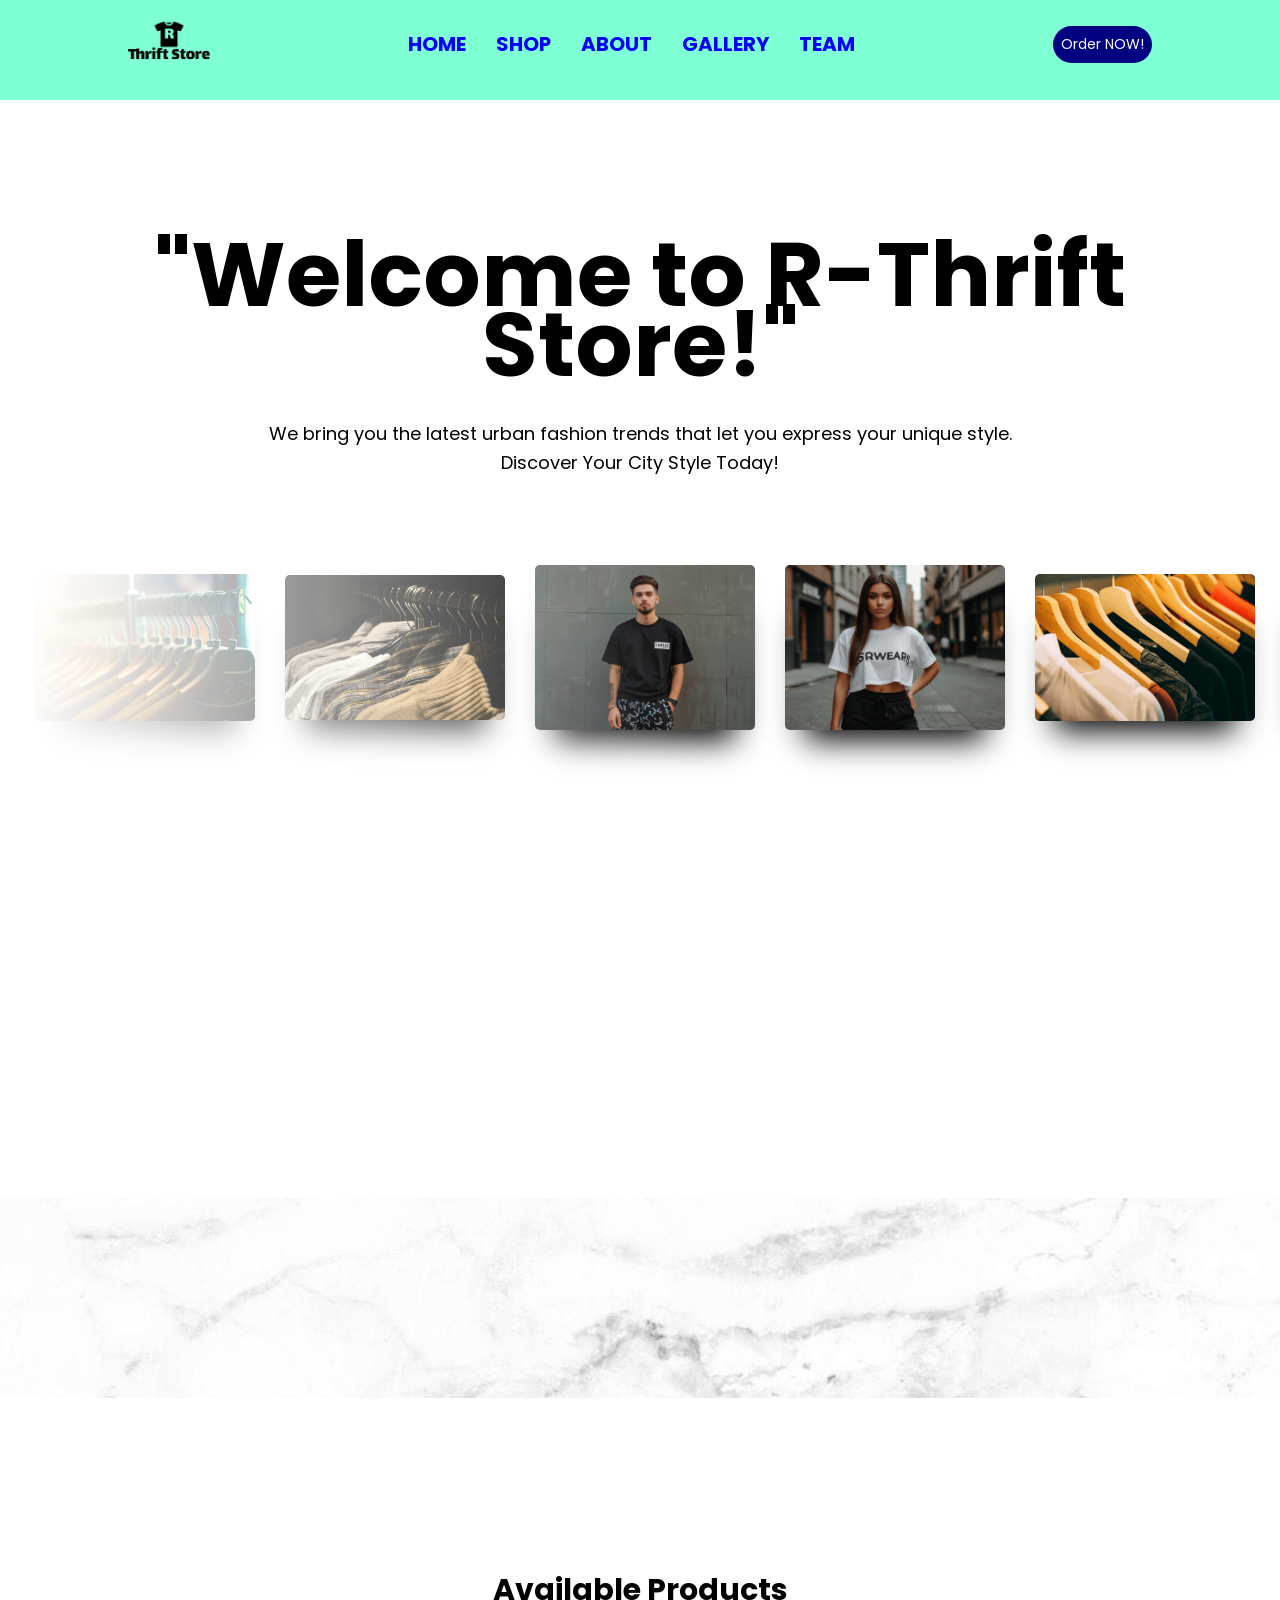
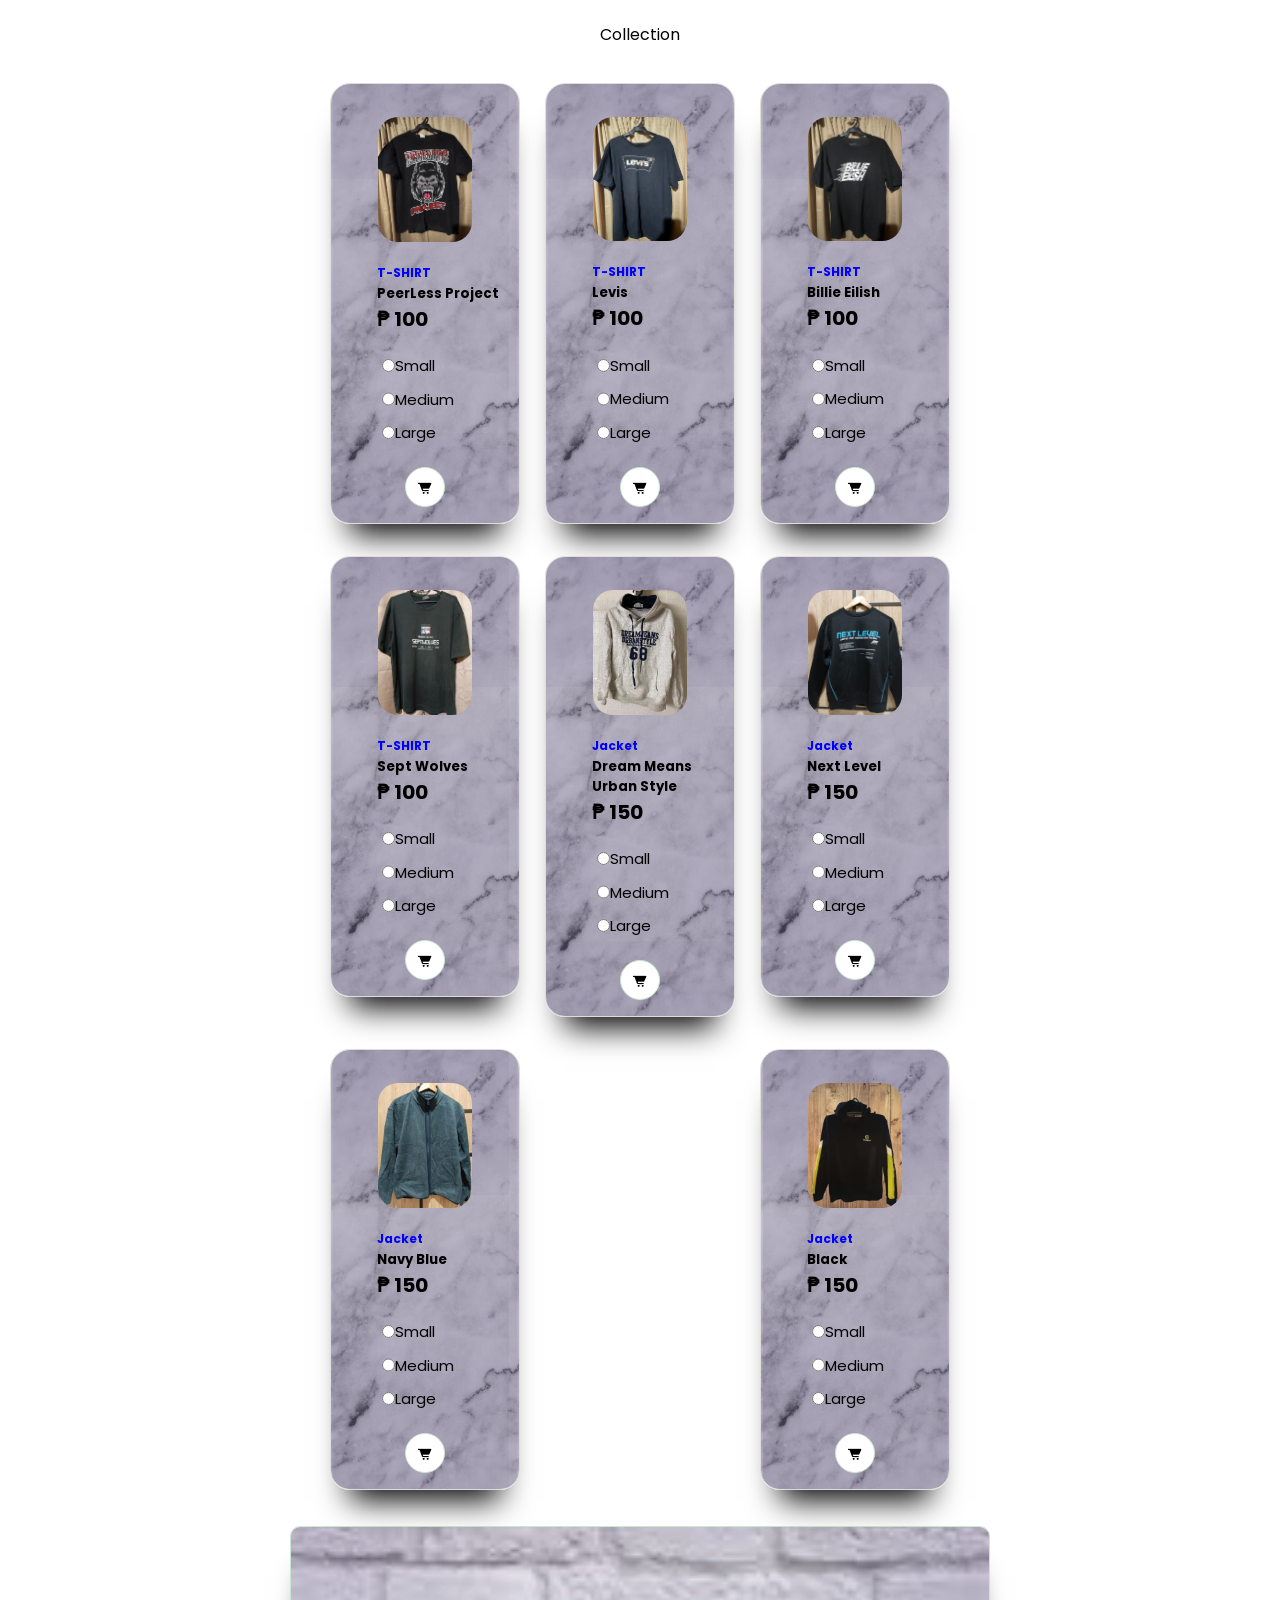
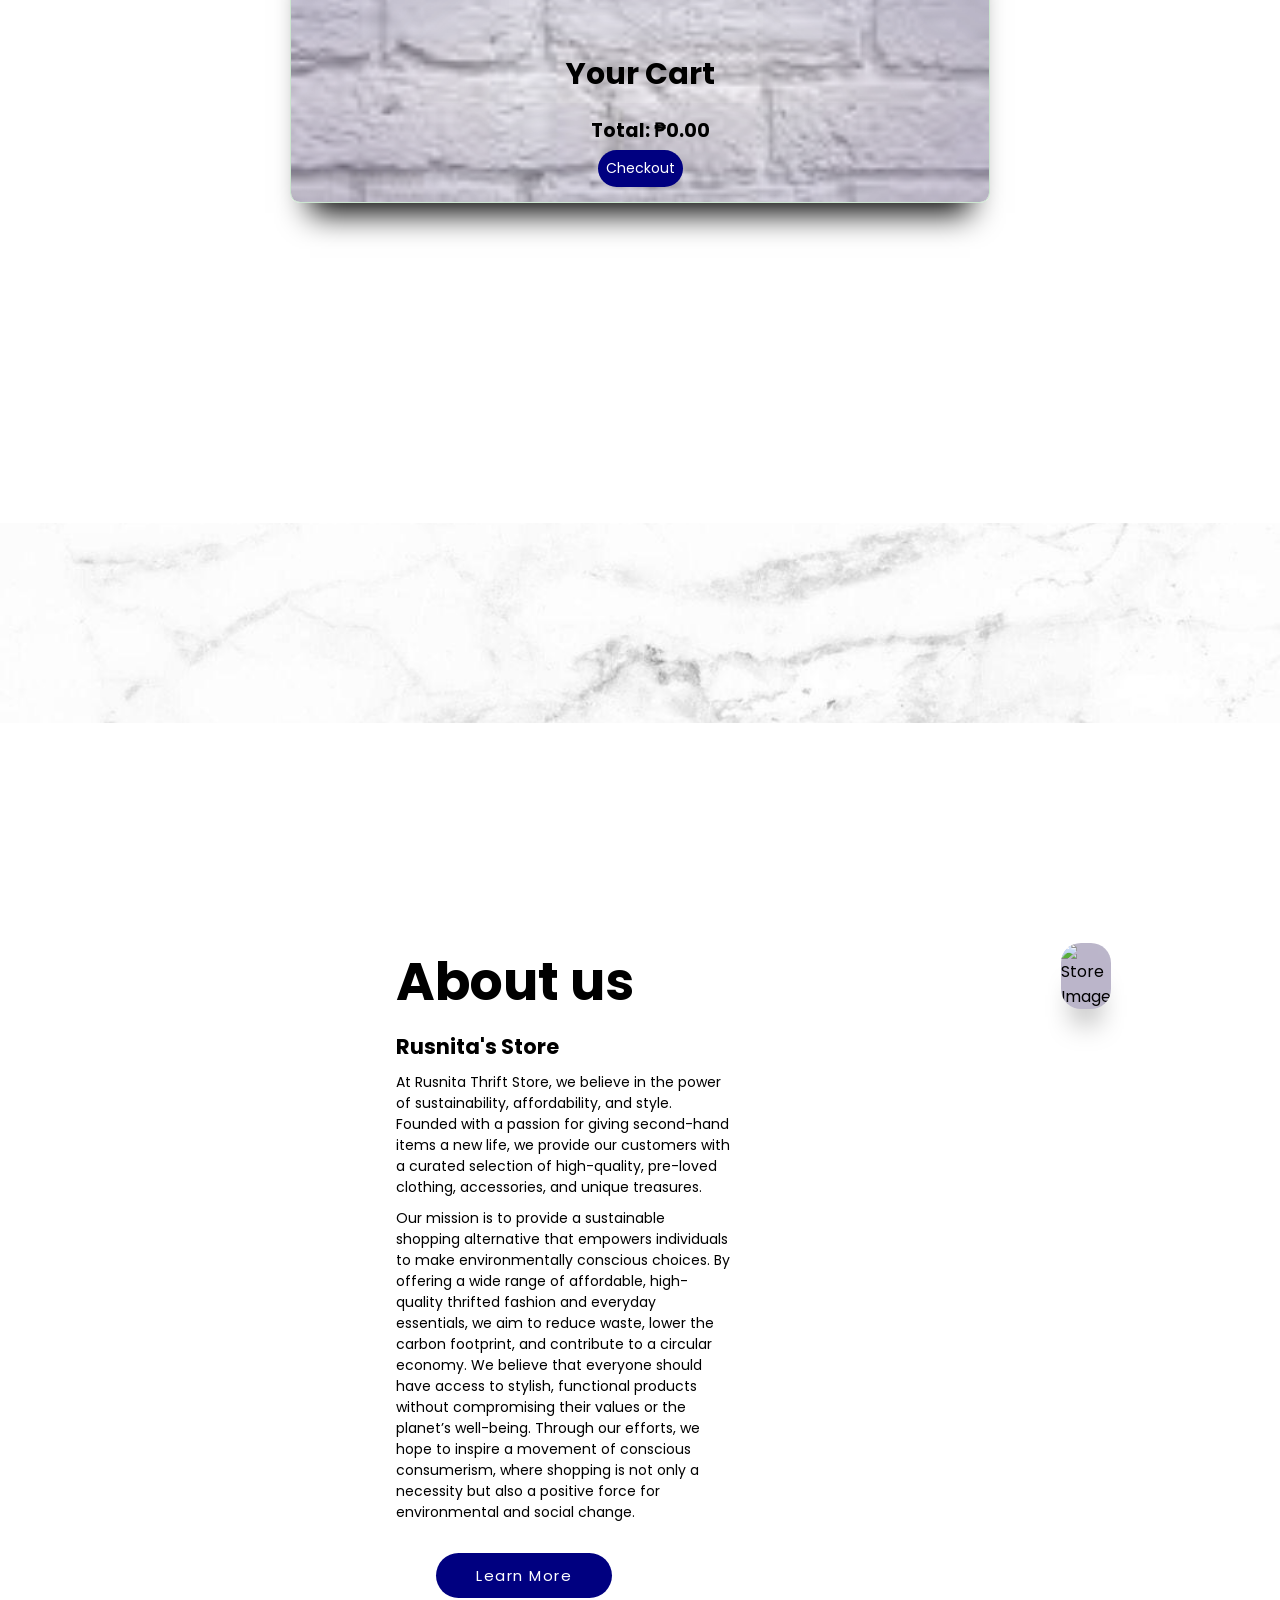
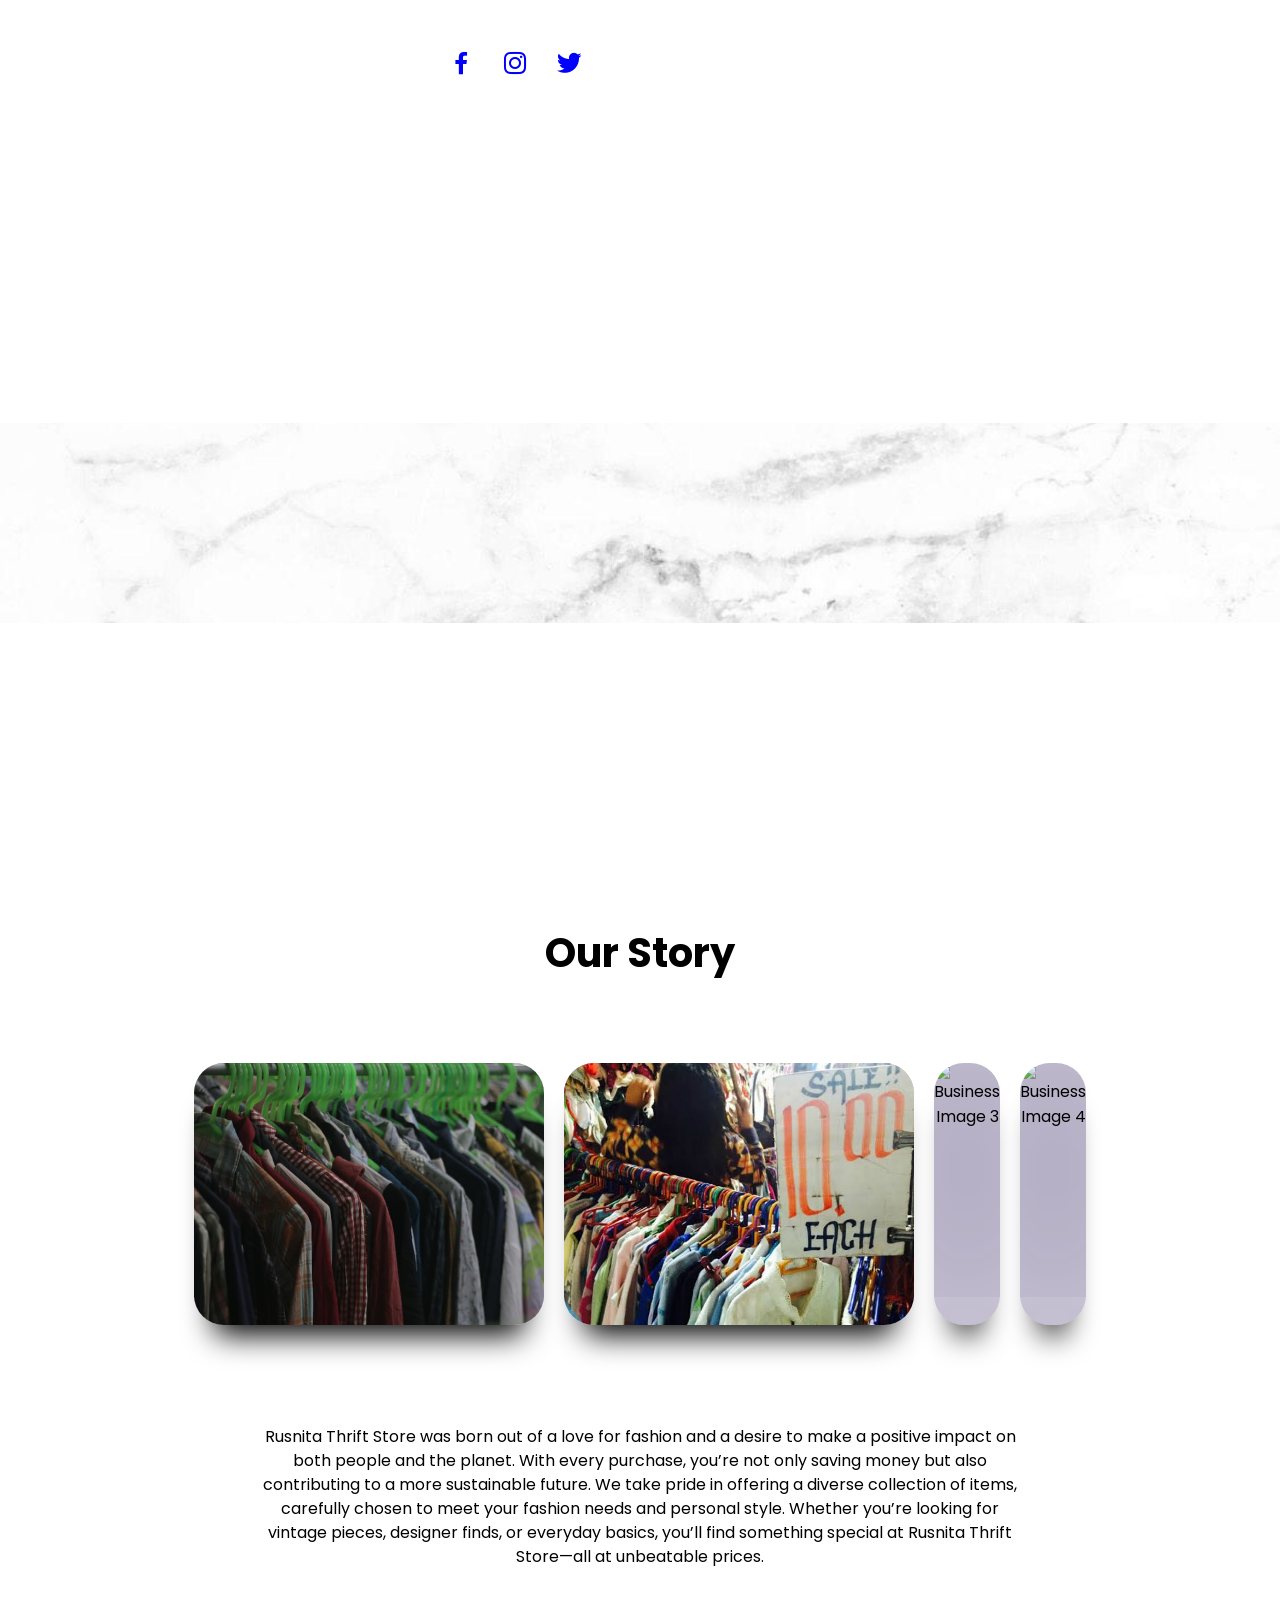
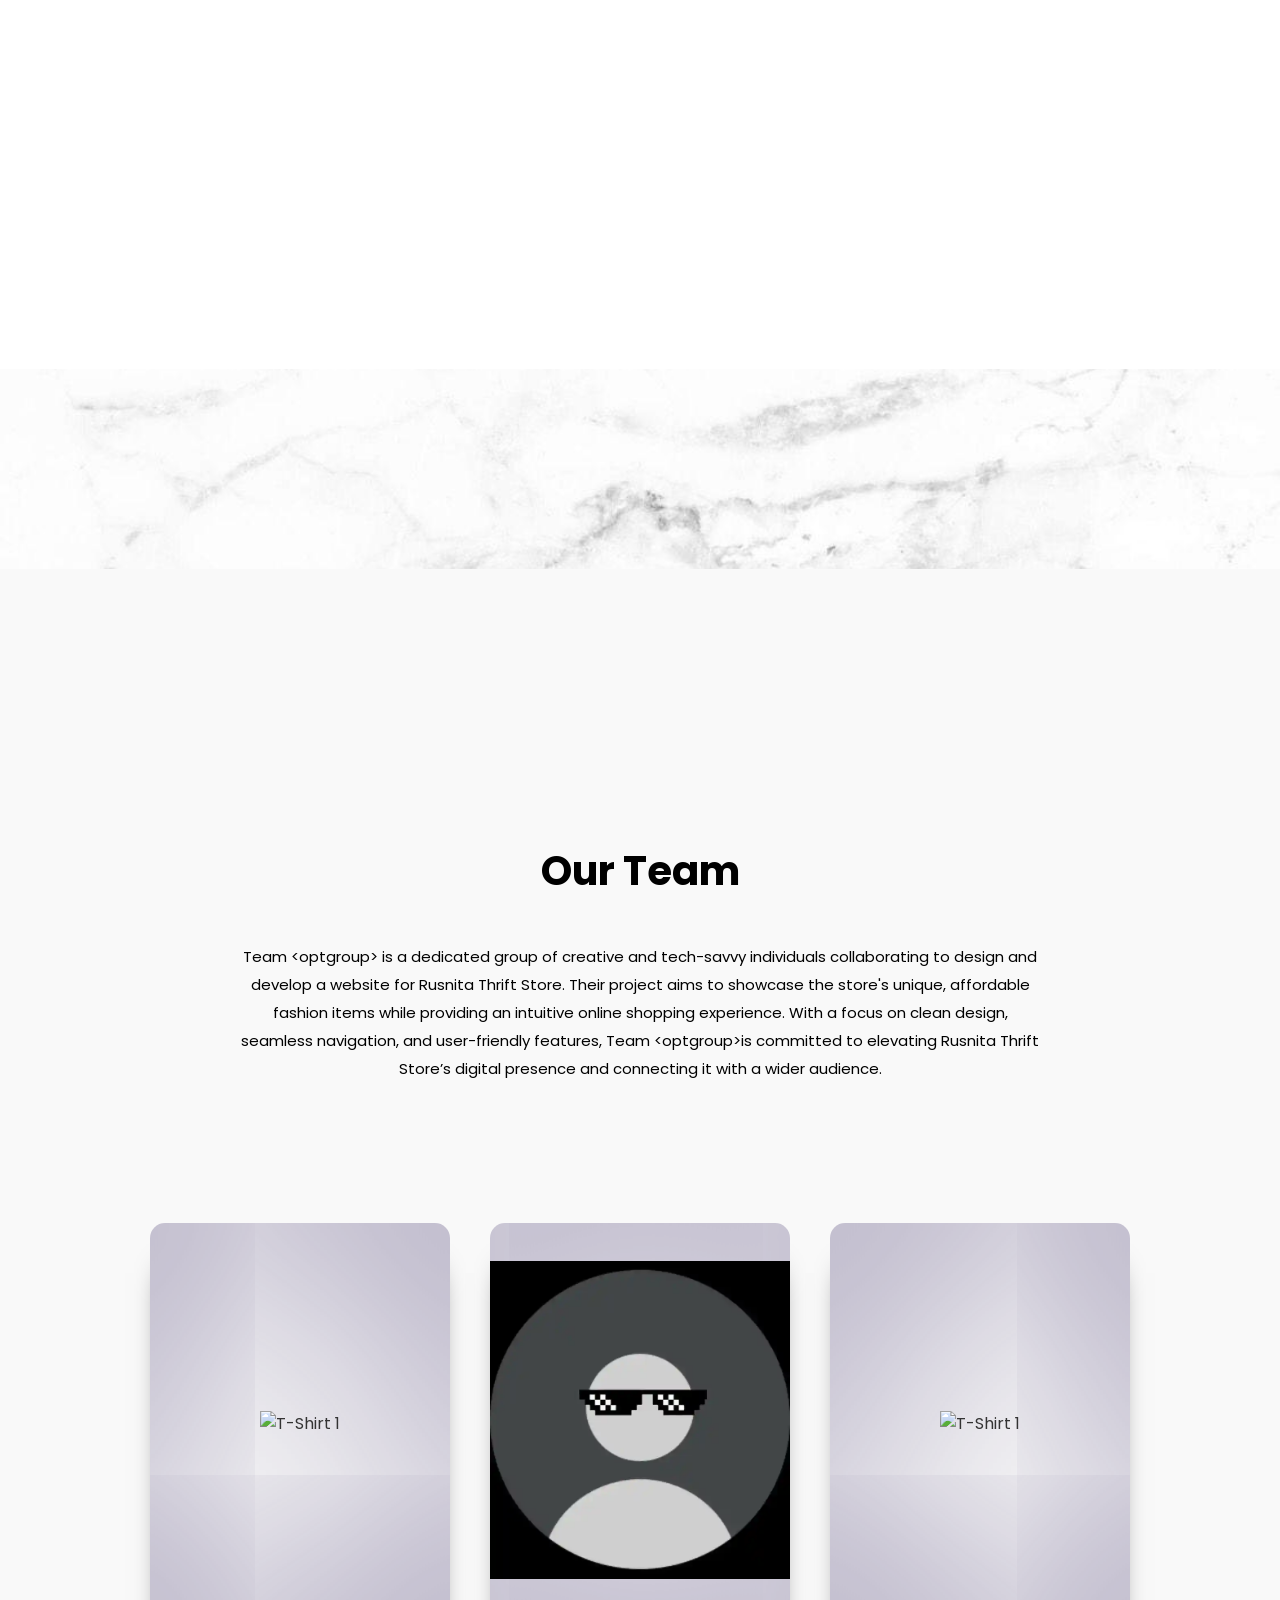
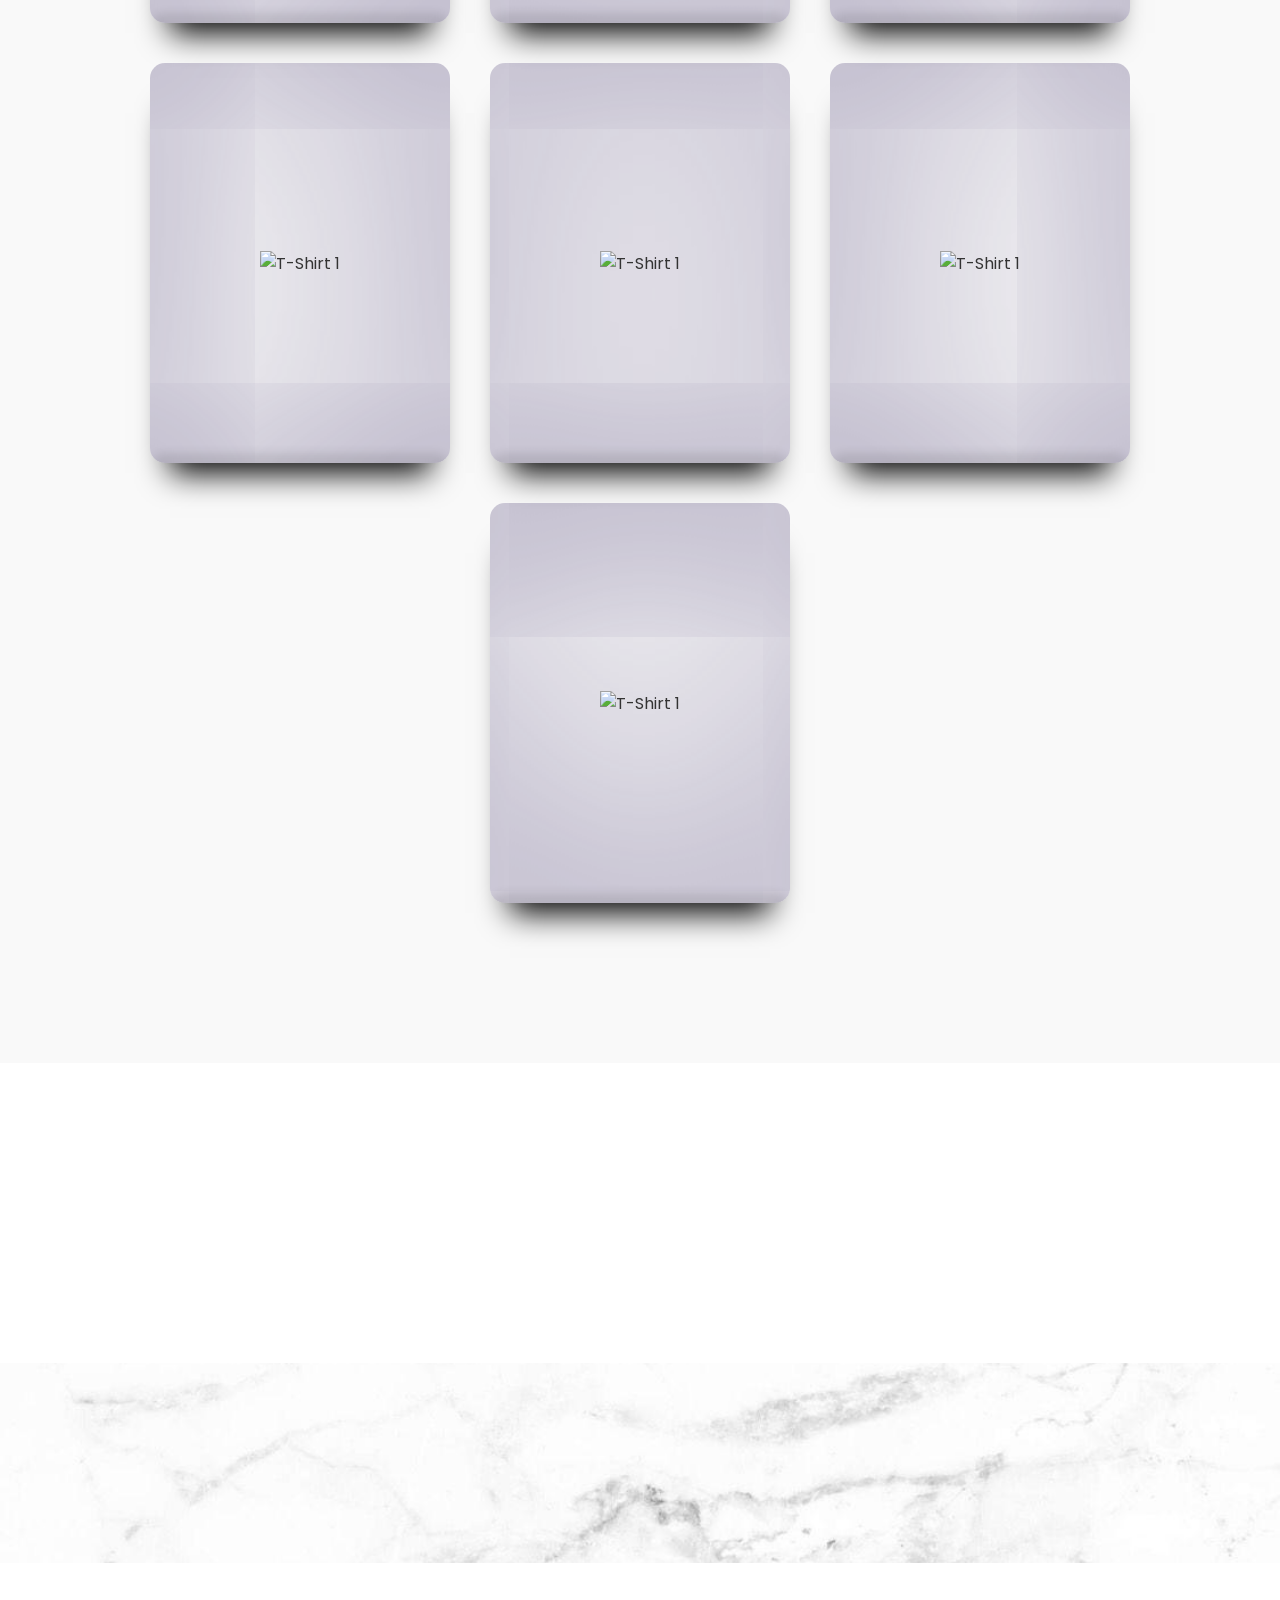
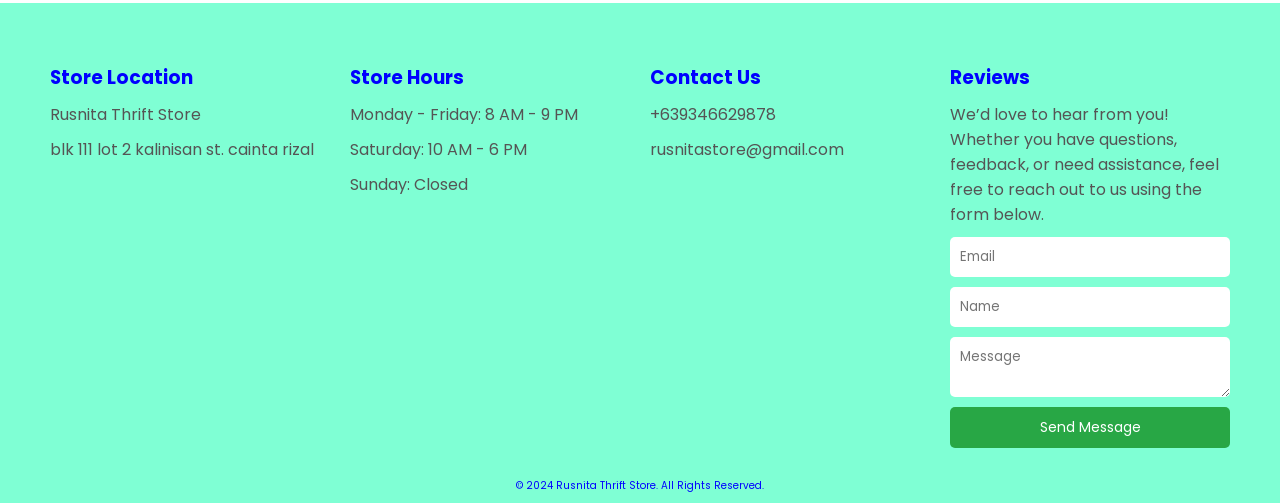
==== commit 6183fd0d: "Add files via upload" ====
--- a/index.html
+++ b/index.html
@@ -408,7 +408,7 @@
 
             <div class="card">
                 <div class="imbBx">
-                    <img src="m.png"alt="T-Shirt 1">
+                    <img src="moren.jpg"alt="T-Shirt 1">
             </div>
 
             <div class="content">
@@ -421,7 +421,7 @@
                     </li>
 
                     <li style="--i: 2">
-                        <a href="#"><i class='bx bxl-facebook-circle' ></i></a>
+                        <a href="https://www.facebook.com/micolisyus"><i class='bx bxl-facebook-circle' ></i></a>
                     </li>
 
                     <li style="--i: 3">
@@ -446,7 +446,7 @@
                     </li>
 
                     <li style="--i: 2">
-                        <a href="#"><i class='bx bxl-facebook-circle' ></i></a>
+                        <a href="https://www.facebook.com/decemberblush"><i class='bx bxl-facebook-circle' ></i></a>
                     </li>
 
                     <li style="--i: 3">
@@ -458,7 +458,7 @@
 
             <div class="card">
                 <div class="imbBx">
-                    <img src="m.png"alt="T-Shirt 1">
+                    <img src="almanzor.jpg"alt="T-Shirt 1">
             </div>
 
             <div class="content">
@@ -471,7 +471,7 @@
                     </li>
 
                     <li style="--i: 2">
-                        <a href="#"><i class='bx bxl-facebook-circle' ></i></a>
+                        <a href="https://www.facebook.com/Oooeennn"><i class='bx bxl-facebook-circle' ></i></a>
                     </li>
 
                     <li style="--i: 3">
@@ -483,12 +483,12 @@
 
             <div class="card">
                 <div class="imbBx">
-                    <img src="m.png"alt="T-Shirt 1">
+                    <img src="rm.jpg"alt="T-Shirt 1">
             </div>
 
             <div class="content">
                 <div class="contentBx">
-                    <h3>RM Galagar<br><span>Data Analyst</span></h3>
+                    <h3>Romel Galagar<br><span>Data Analyst</span></h3>
                 </div>
                 <ul class="sci">
                     <li style="--i: 1">
@@ -496,7 +496,7 @@
                     </li>
 
                     <li style="--i: 2">
-                        <a href="#"><i class='bx bxl-facebook-circle' ></i></a>
+                        <a href="https://www.facebook.com/iamromelg"><i class='bx bxl-facebook-circle' ></i></a>
                     </li>
 
                     <li style="--i: 3">
@@ -508,7 +508,7 @@
 
             <div class="card">
                 <div class="imbBx">
-                    <img src="m.png"alt="T-Shirt 1">
+                    <img src="japhiel.jpg"alt="T-Shirt 1">
             </div>
 
             <div class="content">
@@ -521,7 +521,7 @@
                     </li>
 
                     <li style="--i: 2">
-                        <a href="#"><i class='bx bxl-facebook-circle' ></i></a>
+                        <a href="https://www.facebook.com/profile.php?id=100080457576231"><i class='bx bxl-facebook-circle' ></i></a>
                     </li>
 
                     <li style="--i: 3">
@@ -533,7 +533,7 @@
 
             <div class="card">
                 <div class="imbBx">
-                    <img src="m.png"alt="T-Shirt 1">
+                    <img src="charles.jpg"alt="T-Shirt 1">
             </div>
 
             <div class="content">
@@ -546,7 +546,7 @@
                     </li>
 
                     <li style="--i: 2">
-                        <a href="#"><i class='bx bxl-facebook-circle' ></i></a>
+                        <a href="https://www.facebook.com/seeorlz"><i class='bx bxl-facebook-circle' ></i></a>
                     </li>
 
                     <li style="--i: 3">
@@ -558,7 +558,7 @@
 
             <div class="card">
                 <div class="imbBx">
-                <img src="m.png"alt="T-Shirt 1">
+                <img src="marlon.jpg"alt="T-Shirt 1">
             </div>
 
             <div class="content">
@@ -571,7 +571,7 @@
                     </li>
 
                     <li style="--i: 2">
-                        <a href="#"><i class='bx bxl-facebook-circle' ></i></a>
+                        <a href="https://www.facebook.com/lon.ysmael"><i class='bx bxl-facebook-circle' ></i></a>
                     </li>
 
                     <li style="--i: 3">
@@ -594,12 +594,12 @@
                 <div class="footer-section">
                     <h3>Store Location</h3>
                     <p>Rusnita Thrift Store</p>
-                    <p>1234 Thrift Avenue, Barangay Green, Marikina City, Philippines</p>
+                    <p>blk 111 lot 2  kalinisan st. cainta rizal</p>
                 </div>
 
                 <div class="footer-section">
                     <h3>Store Hours</h3>
-                    <p>Monday - Friday: 9 AM - 7 PM</p>
+                    <p>Monday - Friday: 8 AM - 9 PM</p>
                     <p>Saturday: 10 AM - 6 PM</p>
                     <p>Sunday: Closed</p>
                 </div>
--- a/styles.css
+++ b/styles.css
@@ -214,21 +214,22 @@
 }
 
 #product1 .pro {
- width: 23%;   
- min-width: 190px;
- padding: 10px, 12px;
- border: 1px solid #ddd;
- box-shadow: 20px 20px 30px rgb(0, 0, 0, 0.01);
- background-image: url(wp.jpg);
- background-size: cover;
- background-position: center;
- transition: transform 0.3s ease, box-shadow 0.3s ease;
- margin: 15px 0;
- transition: 0.2s ease;
- border-radius: 20px;
- position: relative;
- box-shadow: 0 30px 30px -20px rgba(0, 0, 0, 1),
-                inset 0 00 1000px rgba(67, 52, 109, .6);
+    height: 50%;
+    width: 24%;   
+    min-width: 190px;
+    padding: 1em;
+    border: 1px solid #ddd;
+    background-image: url(wp.jpg);
+    background-size: cover;
+    background-position: center;
+    border-radius: 20px;
+    position: relative;
+    box-shadow: 0 30px 30px -20px rgba(0, 0, 0, 1),
+                inset 0 0 1000px rgba(67, 52, 109, .6);
+    overflow: hidden; 
+    box-sizing: border-box;
+    transition: transform 0.3s ease, box-shadow 0.3s ease;
+    margin: 1em 0;
 }
 
 #product1 .pro:hover{
@@ -269,30 +270,35 @@
     color:black;
     font-size: 14px;
  }
- 
+
  .size-selection {
-    font-size: 100px;
-    display: flex;
-    gap: 15px; /* Space between size buttons */
-    font-size: 13px;
-    margin-top: 20px;
-    margin-bottom: 8px;
-    
+   
+    display: flex;
+    flex-direction: row;
+    flex-wrap: wrap;
+    gap: 0.1em;
+    font-size: 1rem;
+    margin-top: 1em;
+    margin-bottom: 0.5em;
+    justify-content: start; /* Center items within container */
 }
 
 .size-circle {
-    color: black;
-    font-size: 12px;
-    display: inline-flex;
-    align-items: center;
-    justify-content: center; /* Center the label text */
-    text-align: center;
-    transition: border-color 0.3s, background-color 0.3s; /* Smooth transitions */
-    position: relative;
-}
+    font-size: 15px;
+    padding: 0.3em; /* Use em for responsive padding */
+    border-radius: 50%;
+
+   
+    display: flex;
+    align-items: center;
+    justify-content: center;
+    cursor: pointer;
+    transition: background-color 0.3s, border-color 0.3s;
+}
+
 .size-circle input {
-    height: 18px;
-    width: 18px;
+    width: 1em;
+    height: 1em;
     display: inline-flex;
     align-items: center;
     justify-content: center; /* Center the label text */
@@ -307,20 +313,21 @@
 }
 
 
- #product1 .pro .cart {
-    width:40px;
-    height: 40px;
-    line-height: 40px;
-    border-radius: 50px;
+#product1 .pro .cart {
+    width: 2.5em;
+    height: 2.5em;
+    line-height: 2.5em;
+    border-radius: 50%;
     background-color: white;
     color: black;
     font-weight: 500;
-    border:1px solid #cce7d0;
-    position: absolute;
-    bottom: 20px;
-    right: 10px;
-    
- }
+    border: 1px solid #cce7d0;
+    position: bottom center;
+    bottom: calc(1em + 5%);
+    right: calc(1em + 5%);
+    box-sizing: border-box;
+    transition: transform 0.3s ease, background-color 0.3s ease;
+}
 
  #product1 .pro .cart:hover {
     background-color: blue;
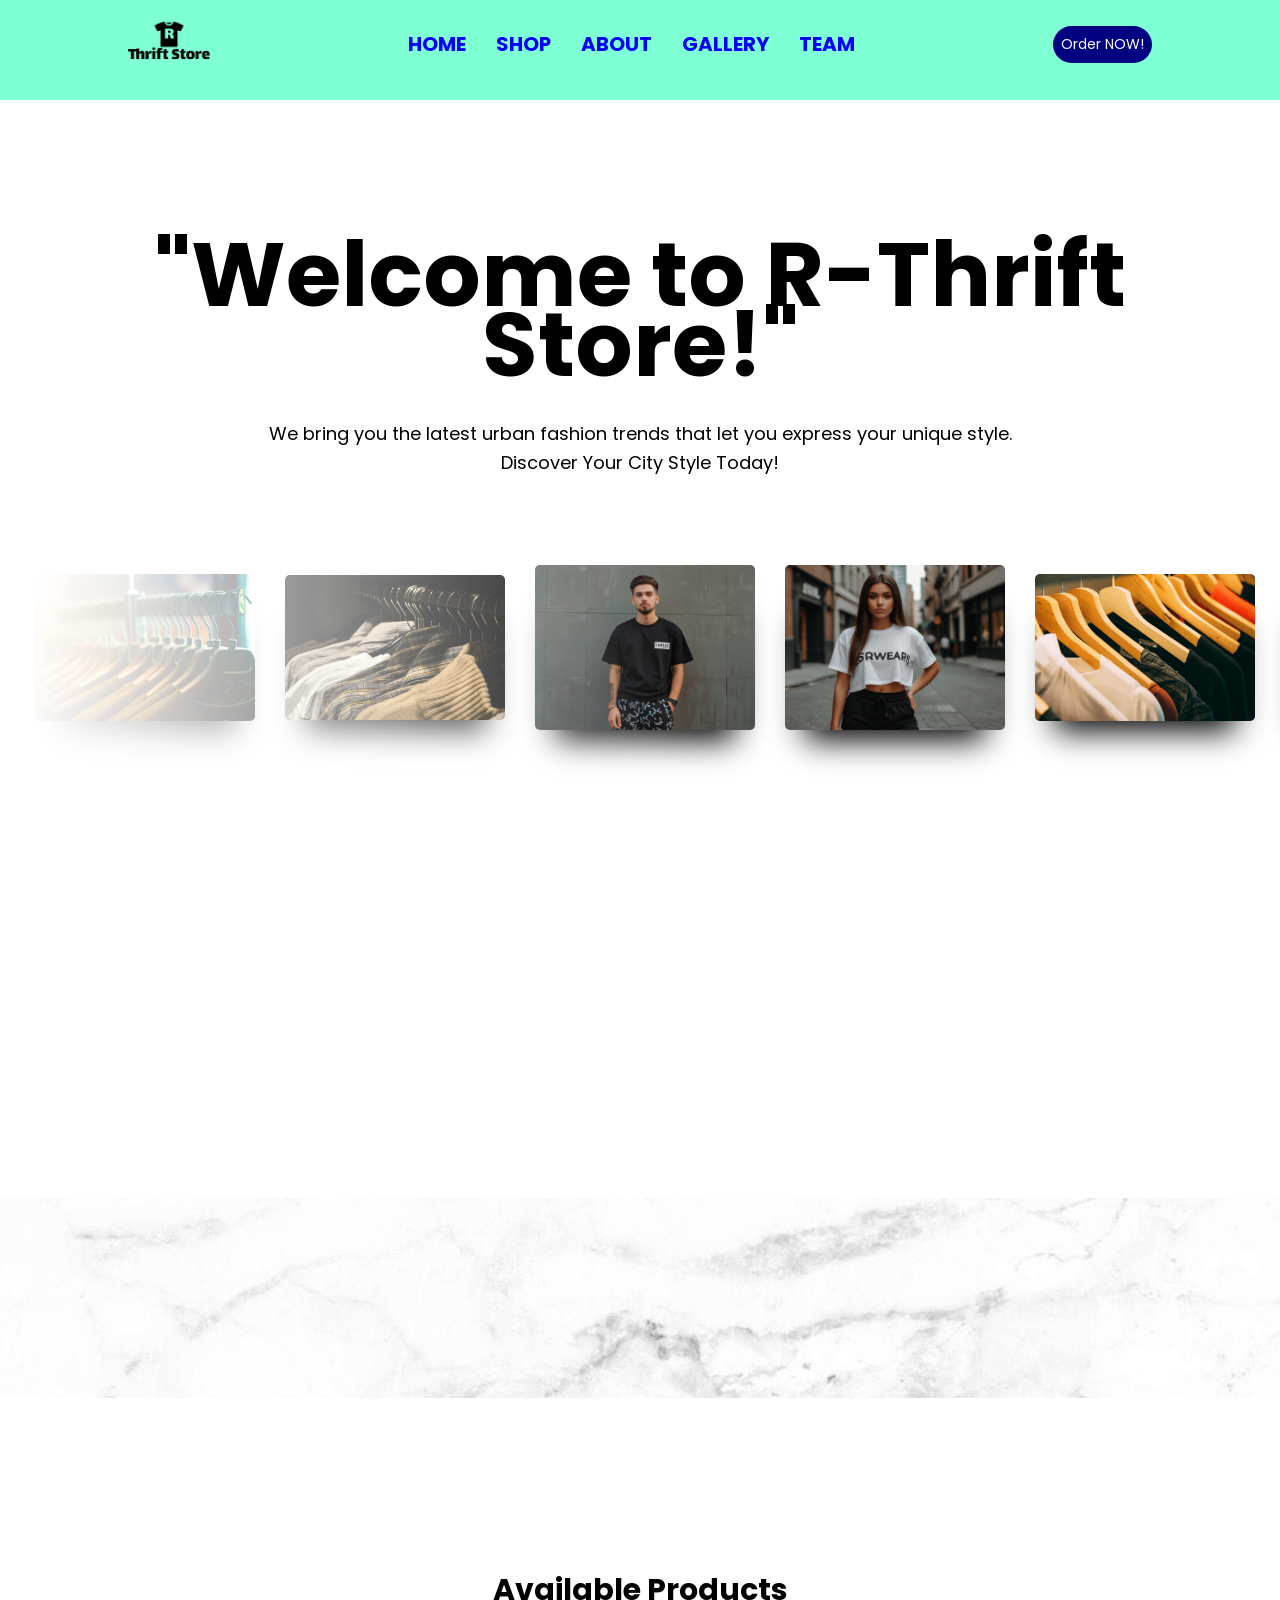
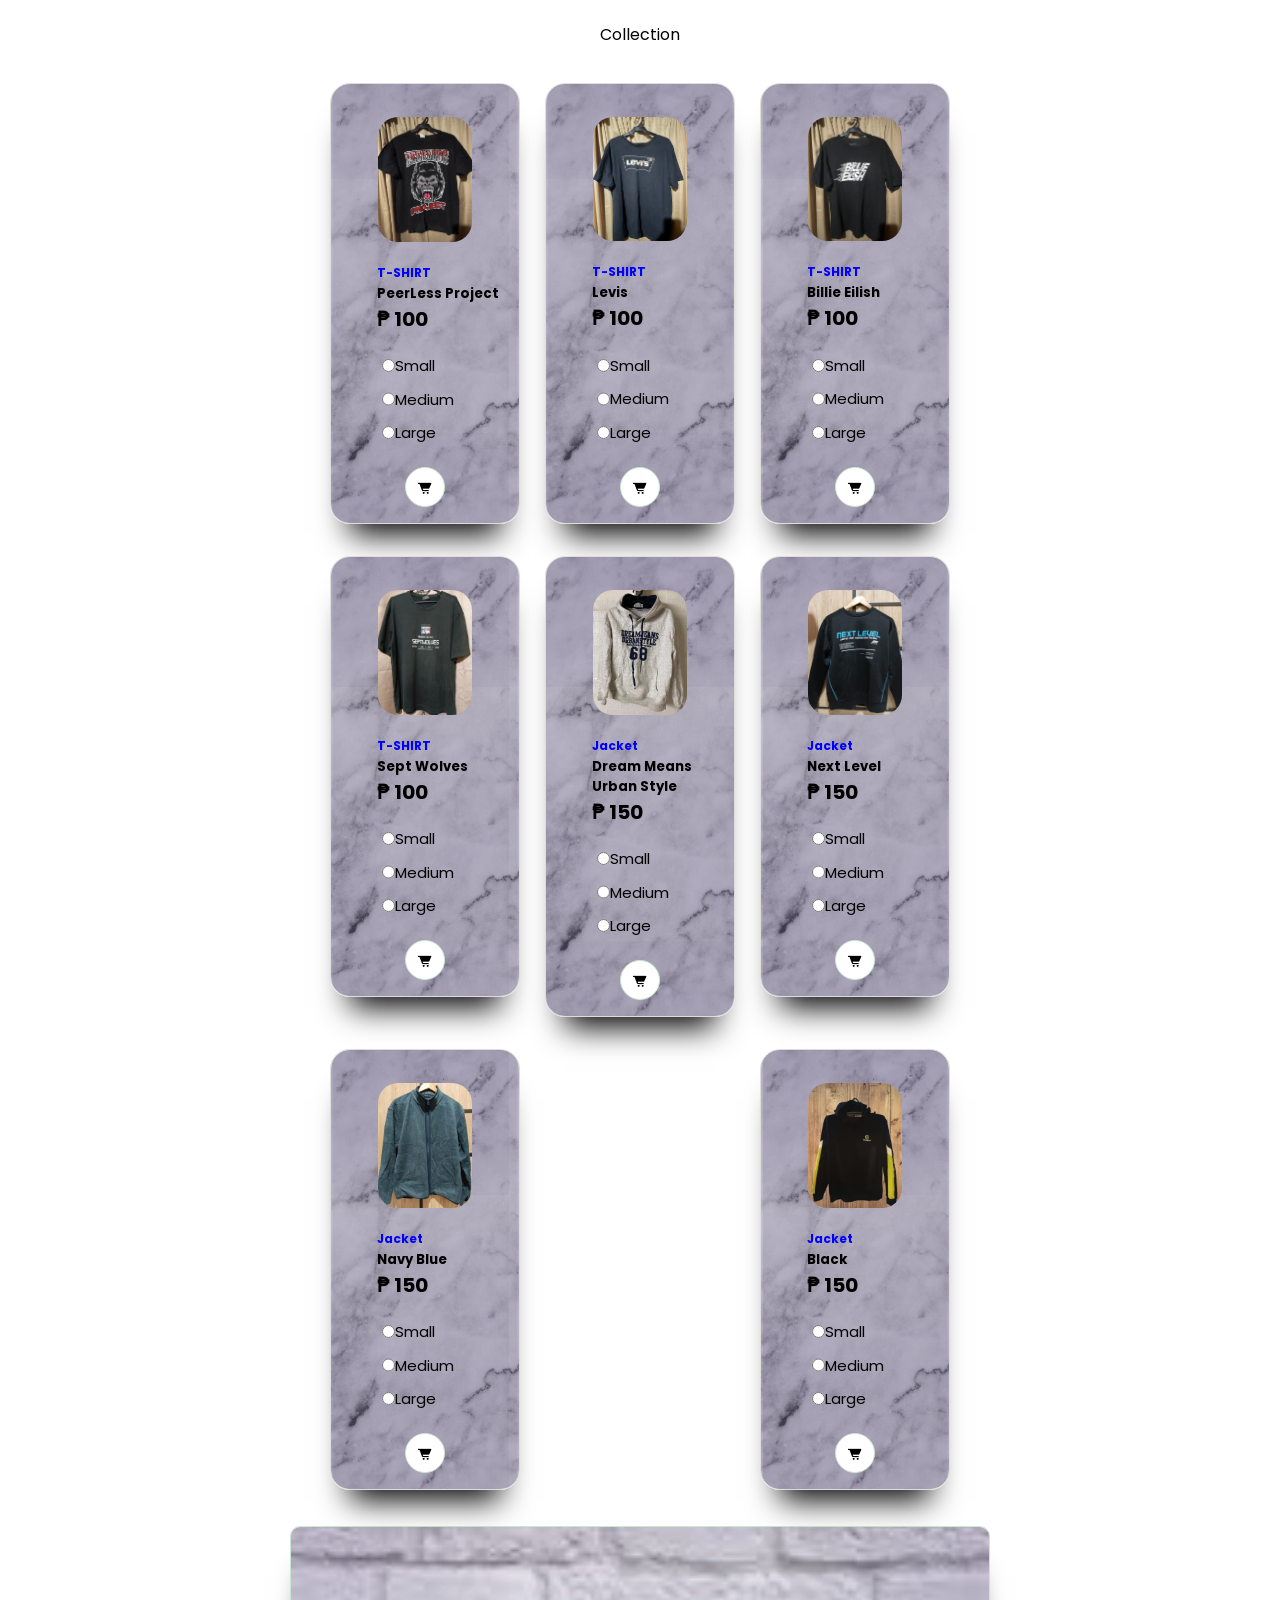
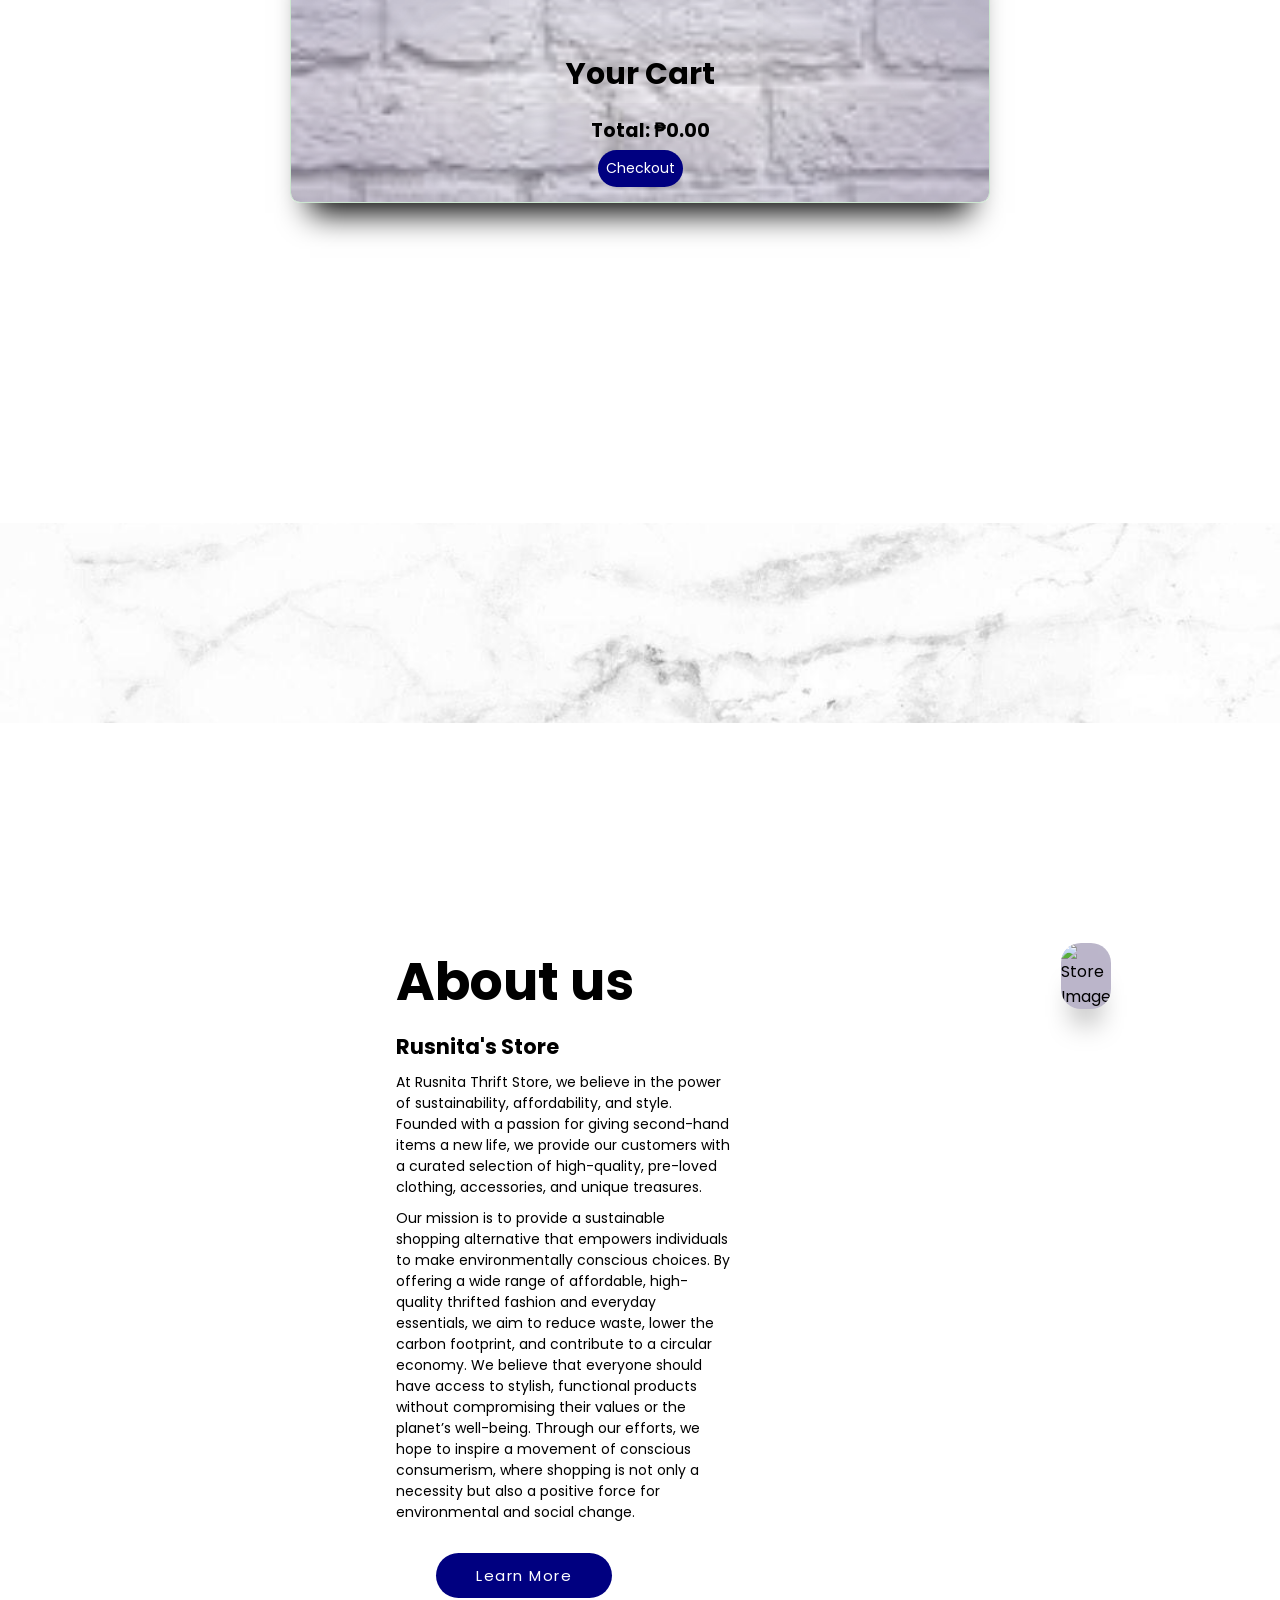
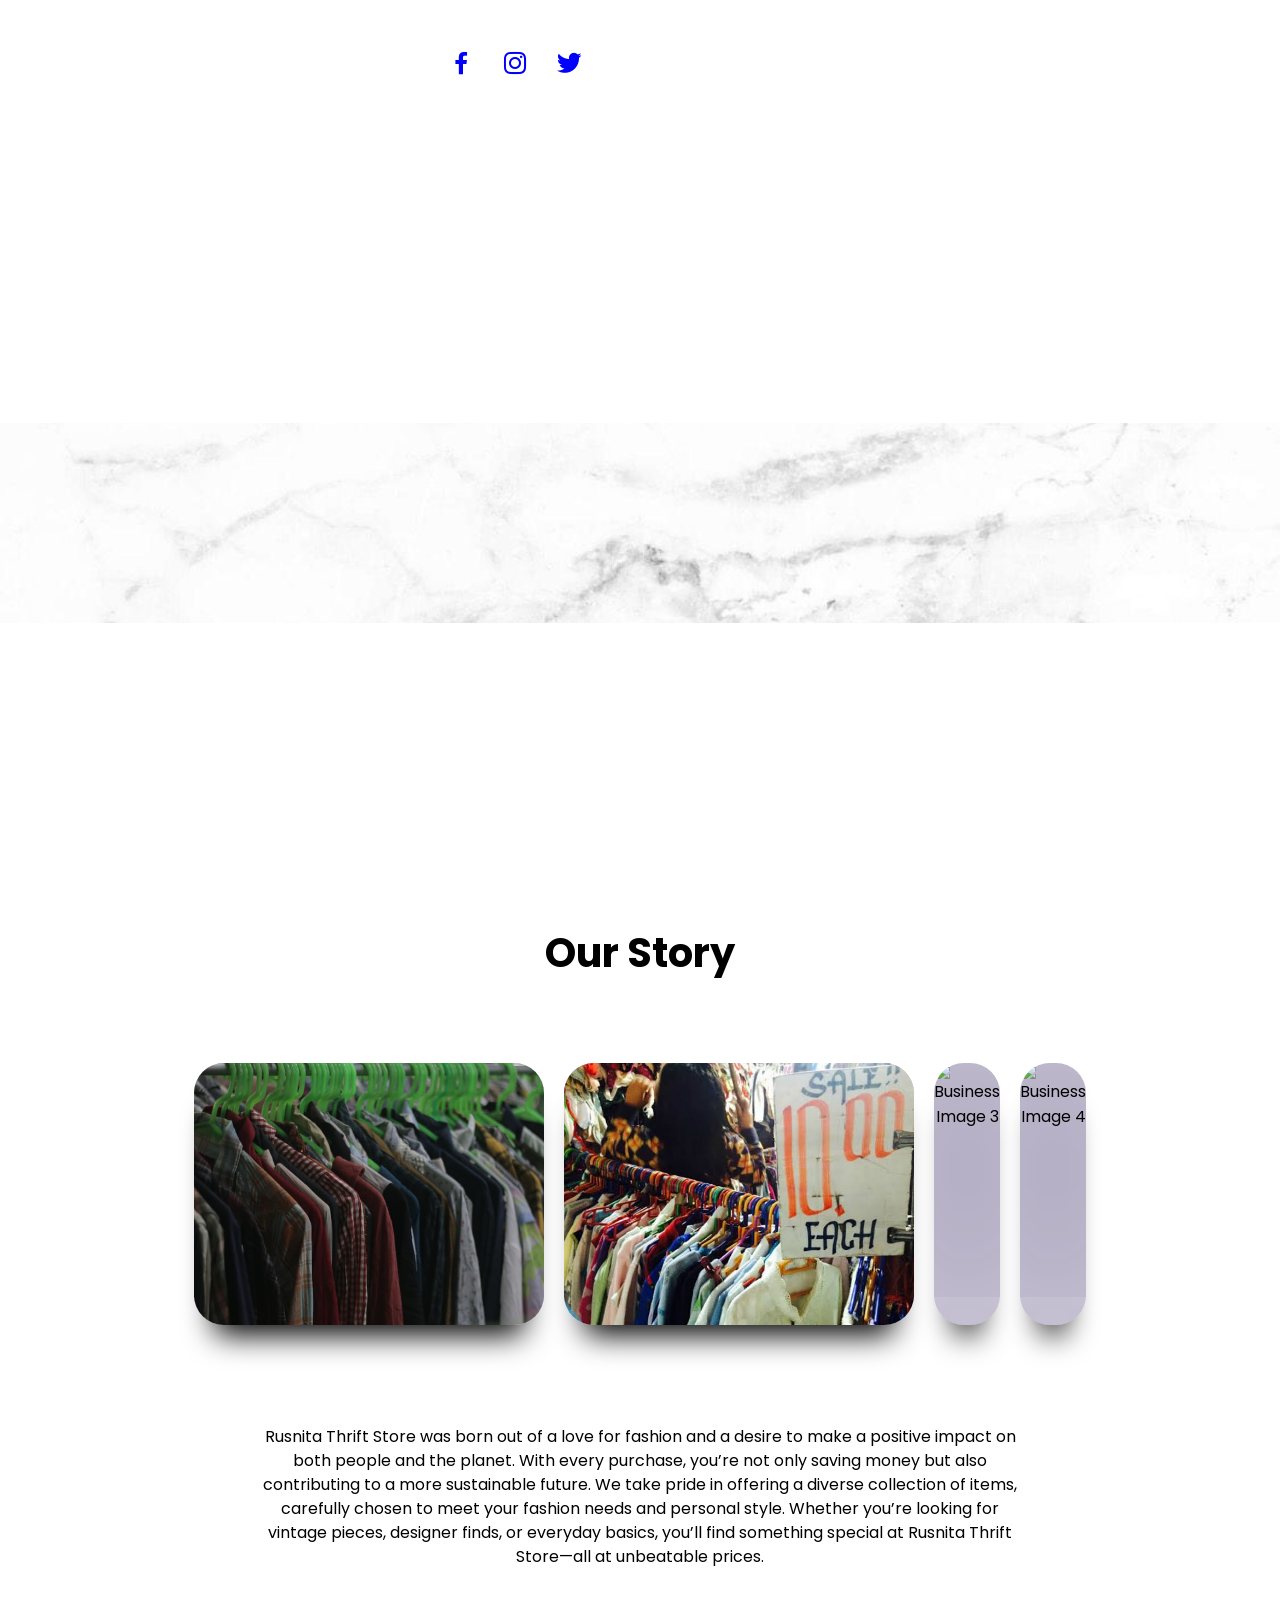
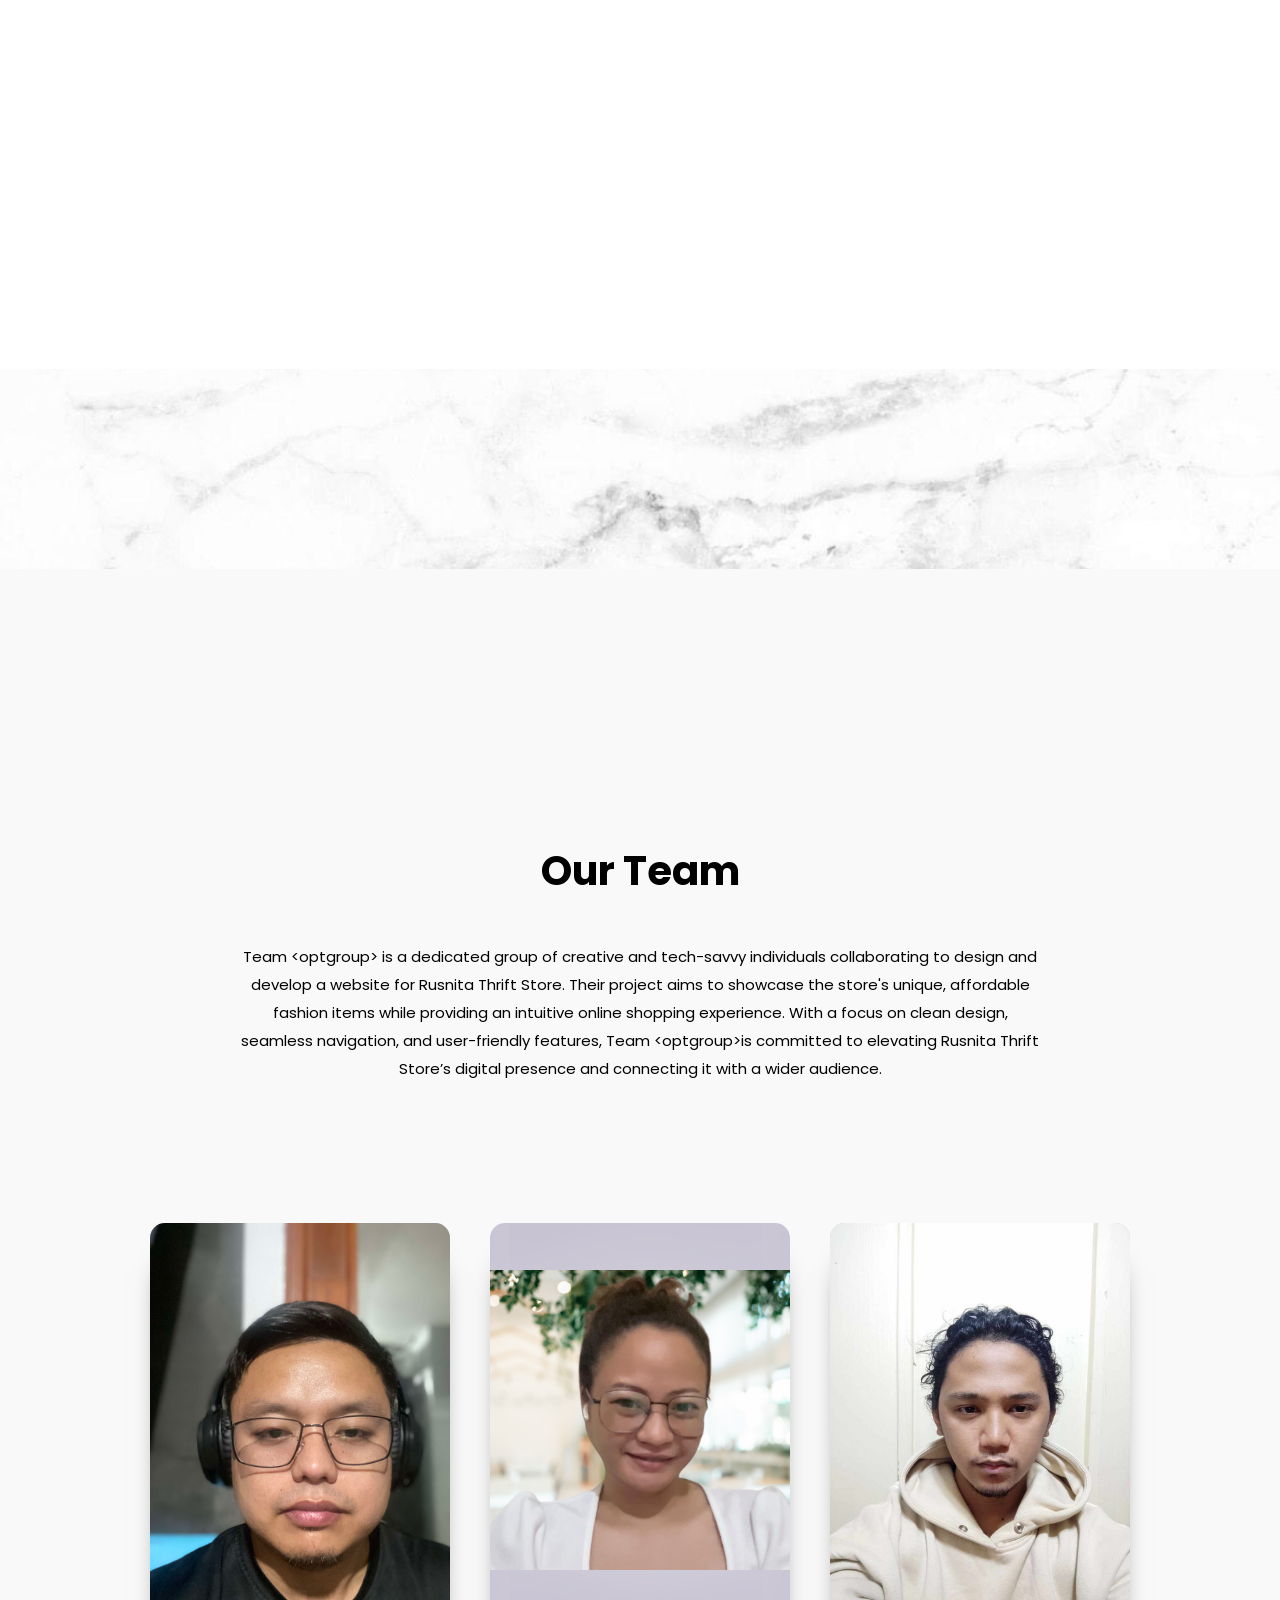
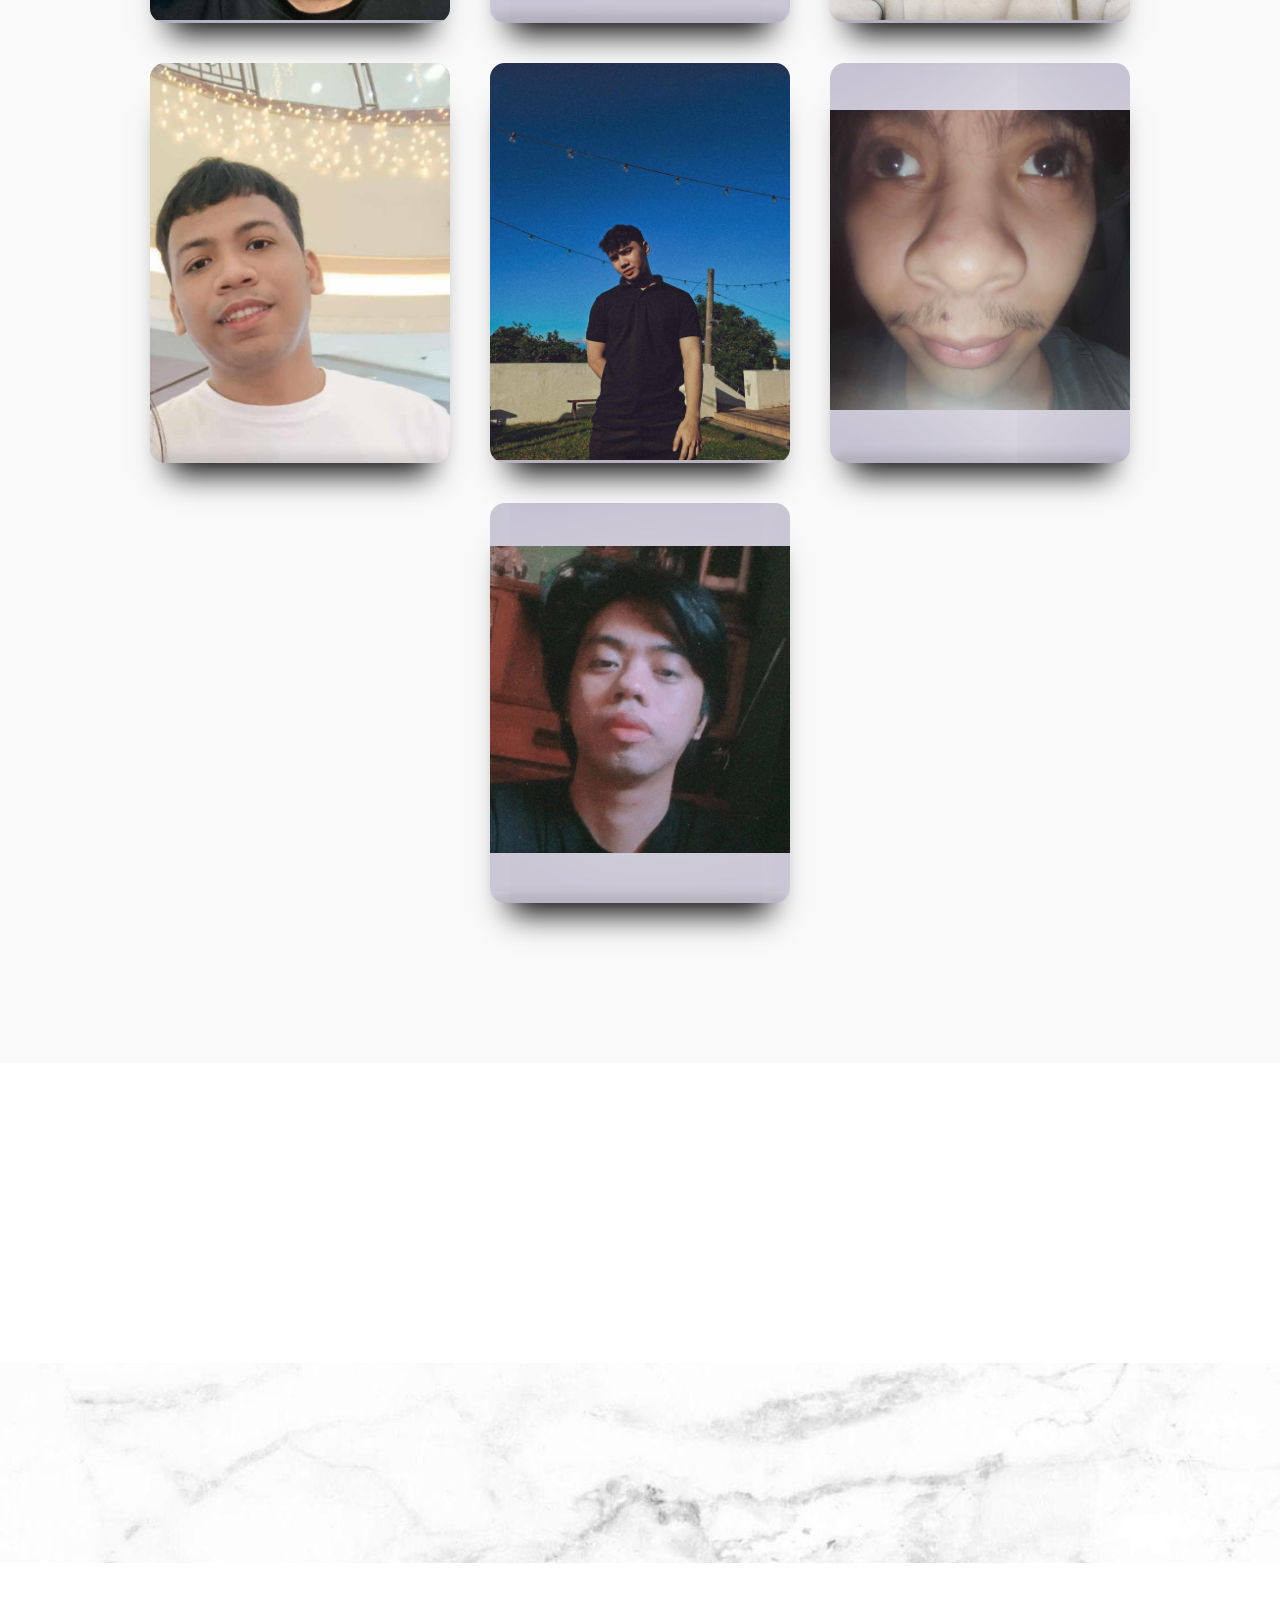
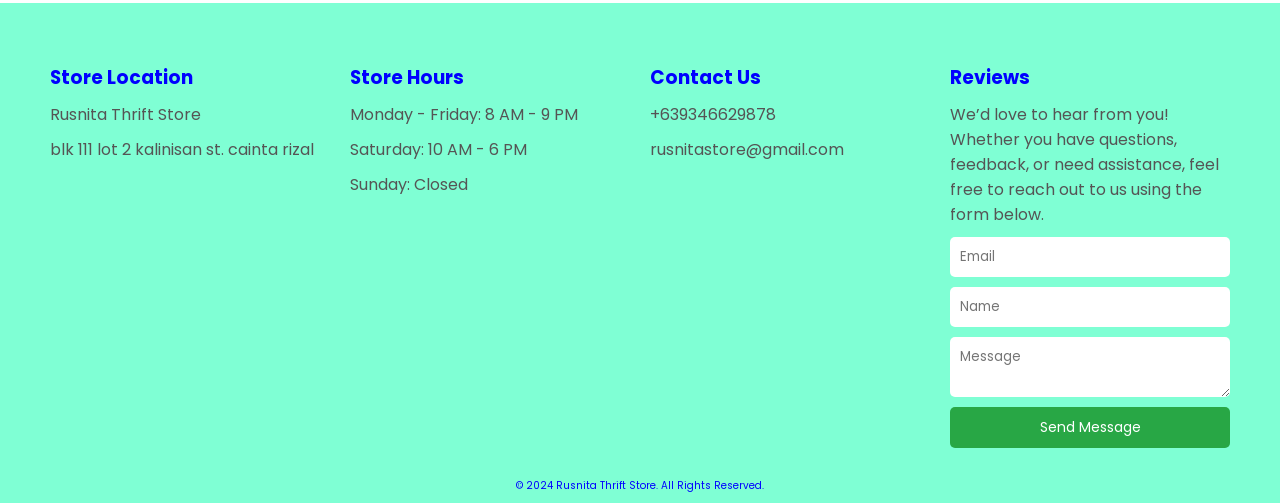
==== commit 705bfd83: "Add files via upload" ====
--- a/index.html
+++ b/index.html
@@ -433,7 +433,7 @@
 
             <div class="card">
                 <div class="imbBx">
-                    <img src="m.png"alt="T-Shirt 1">
+                    <img src="alba.png"alt="T-Shirt 1">
             </div>
 
             <div class="content">
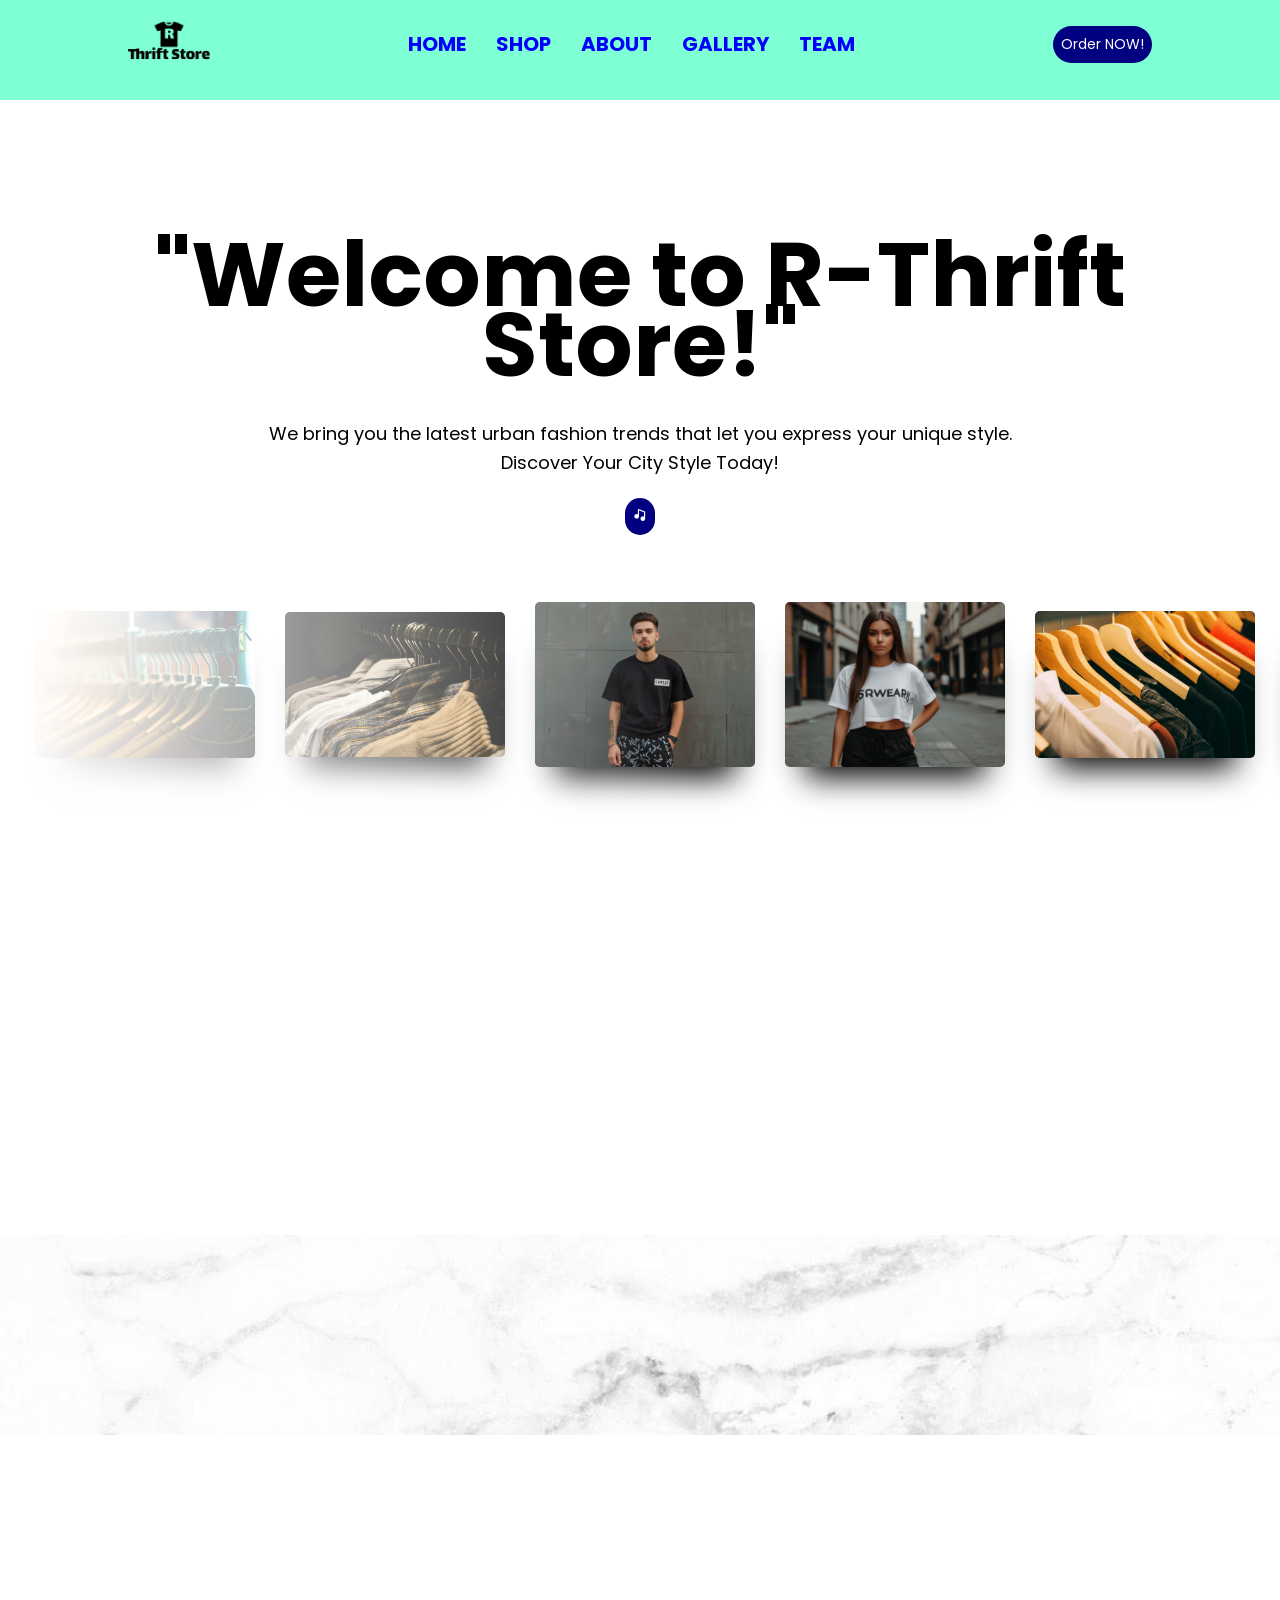
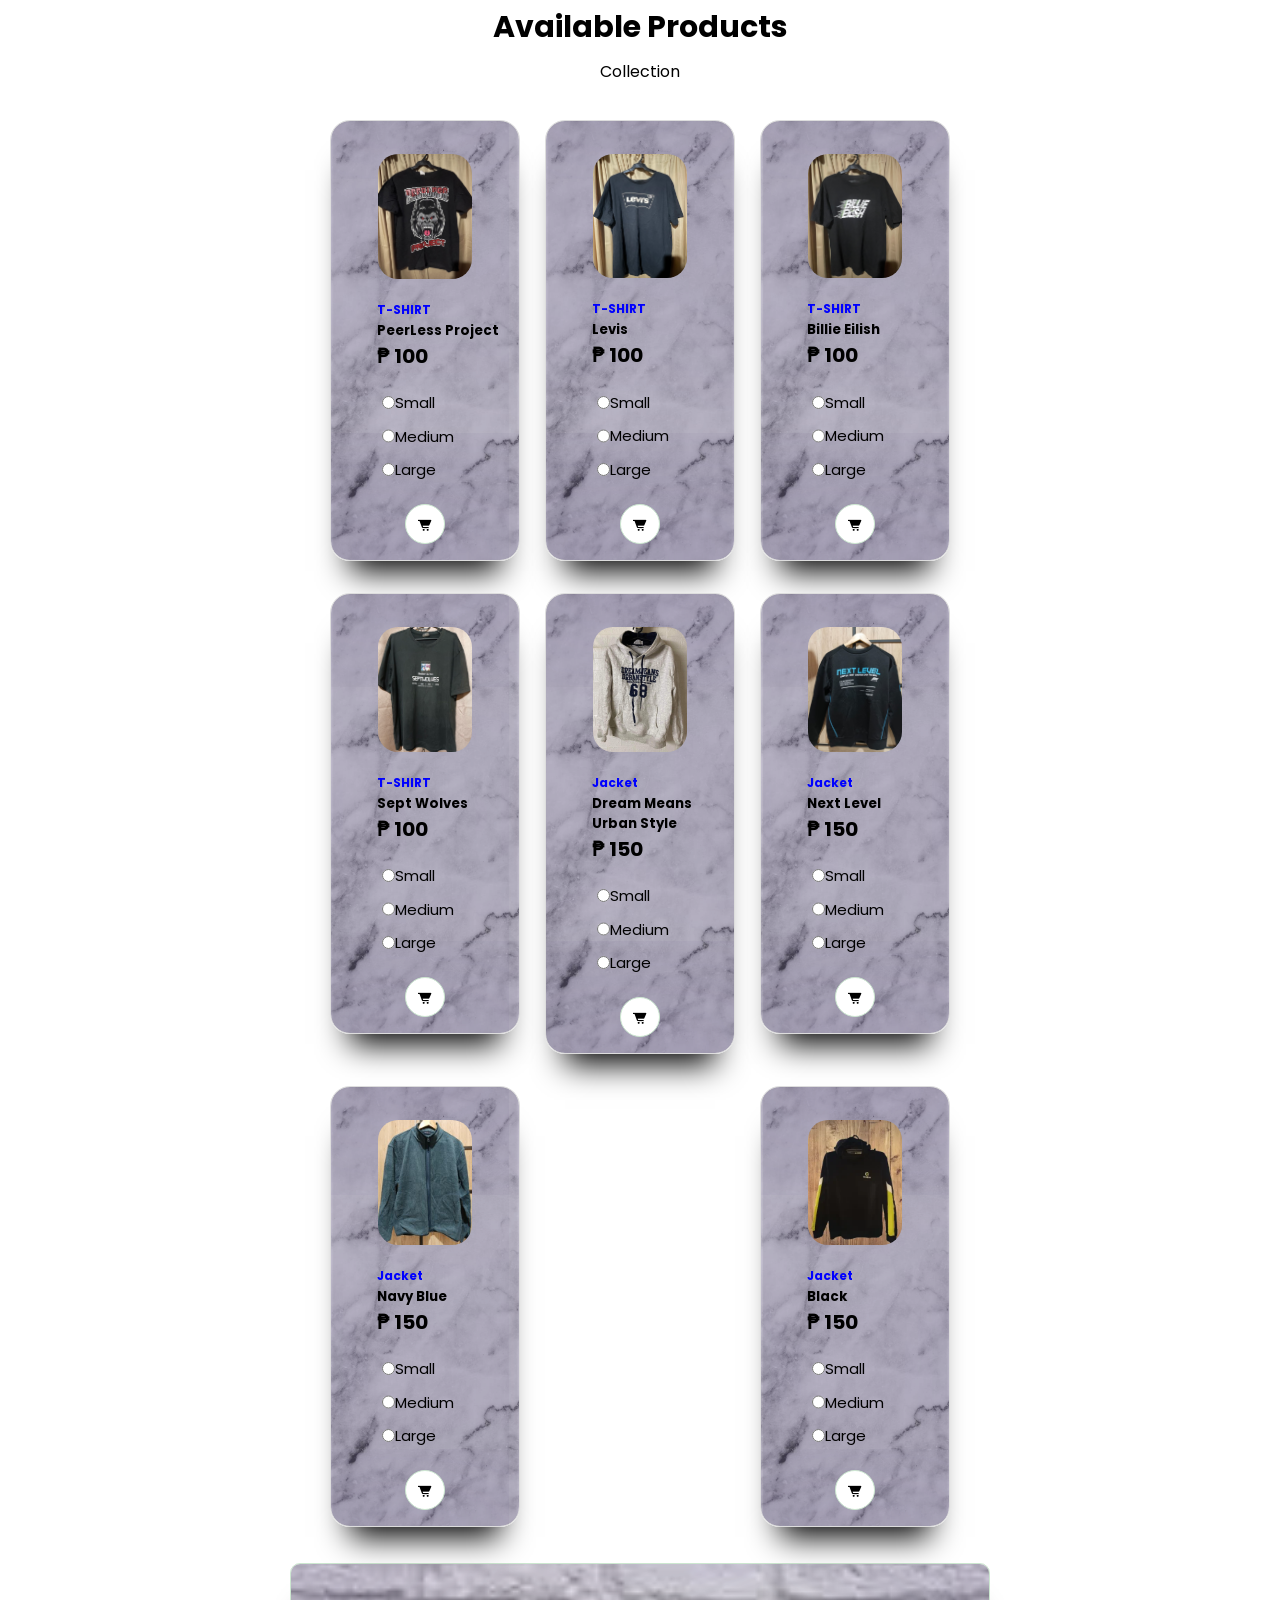
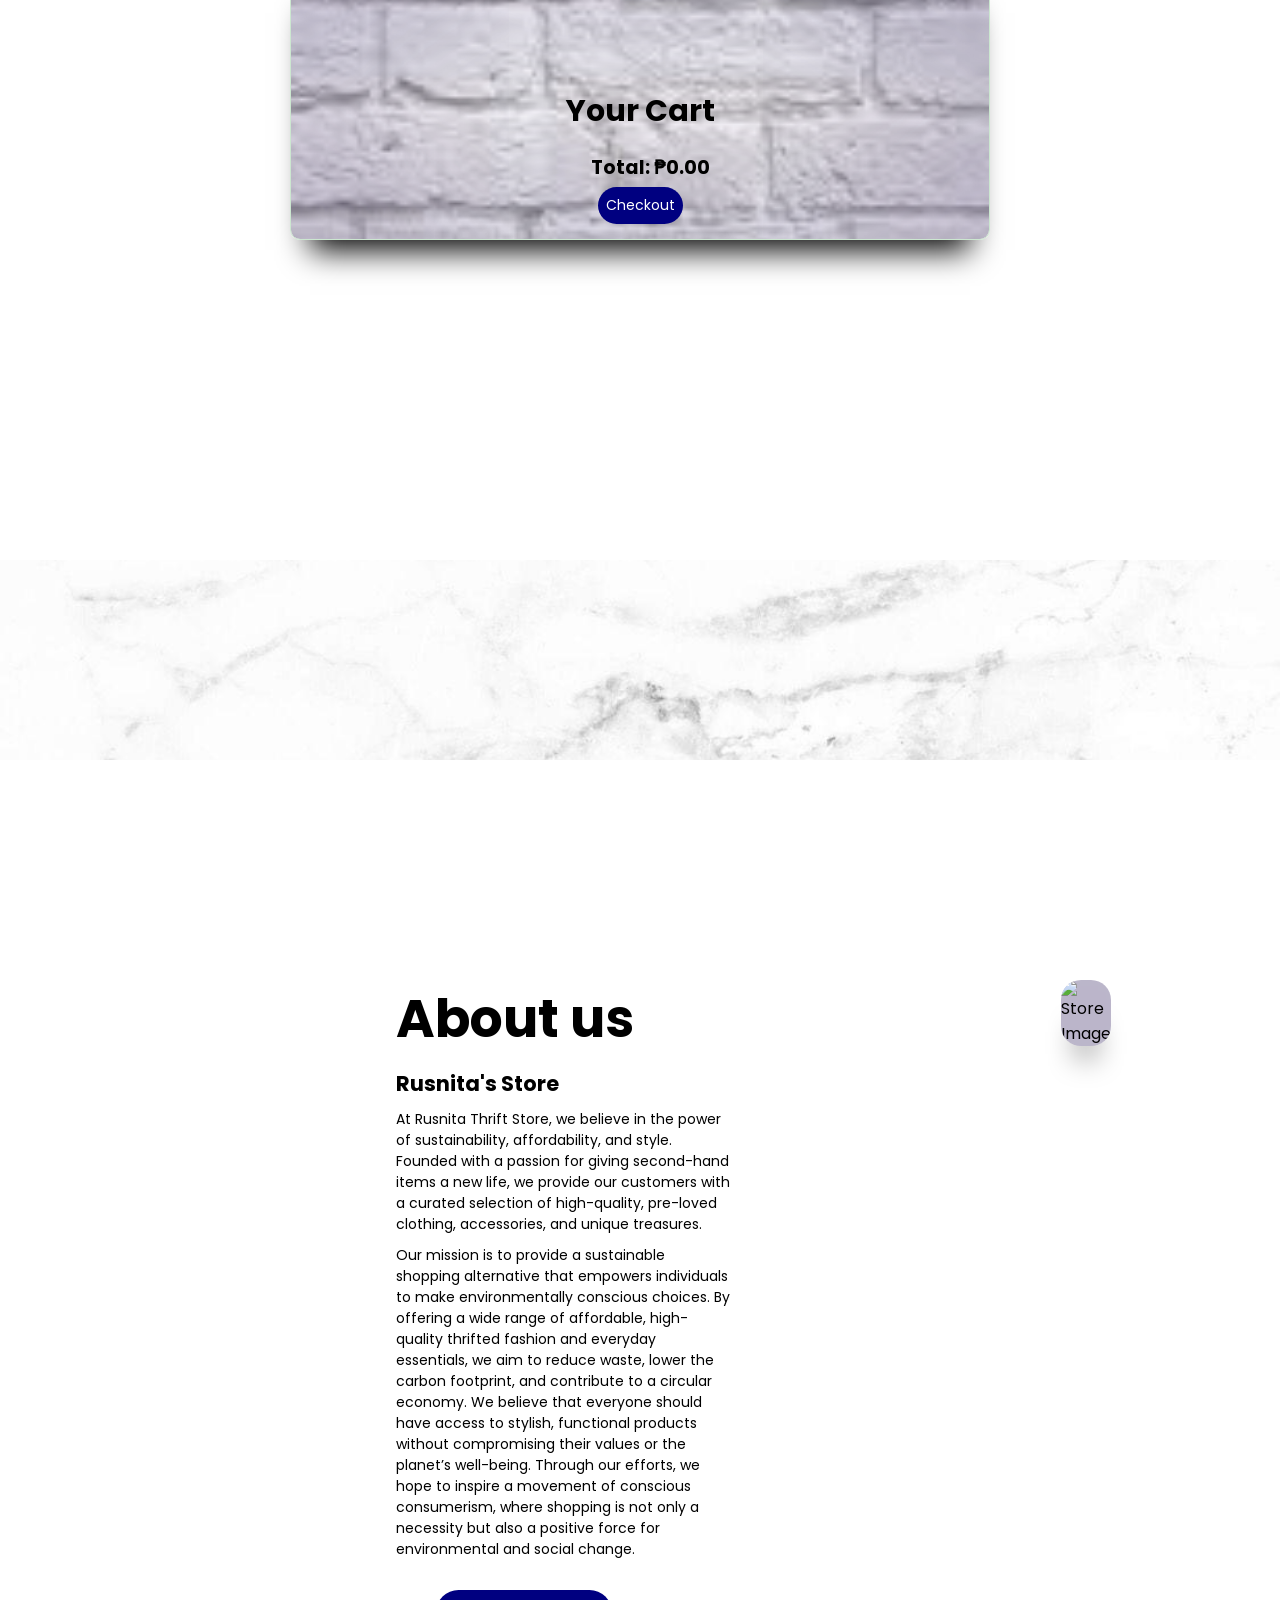
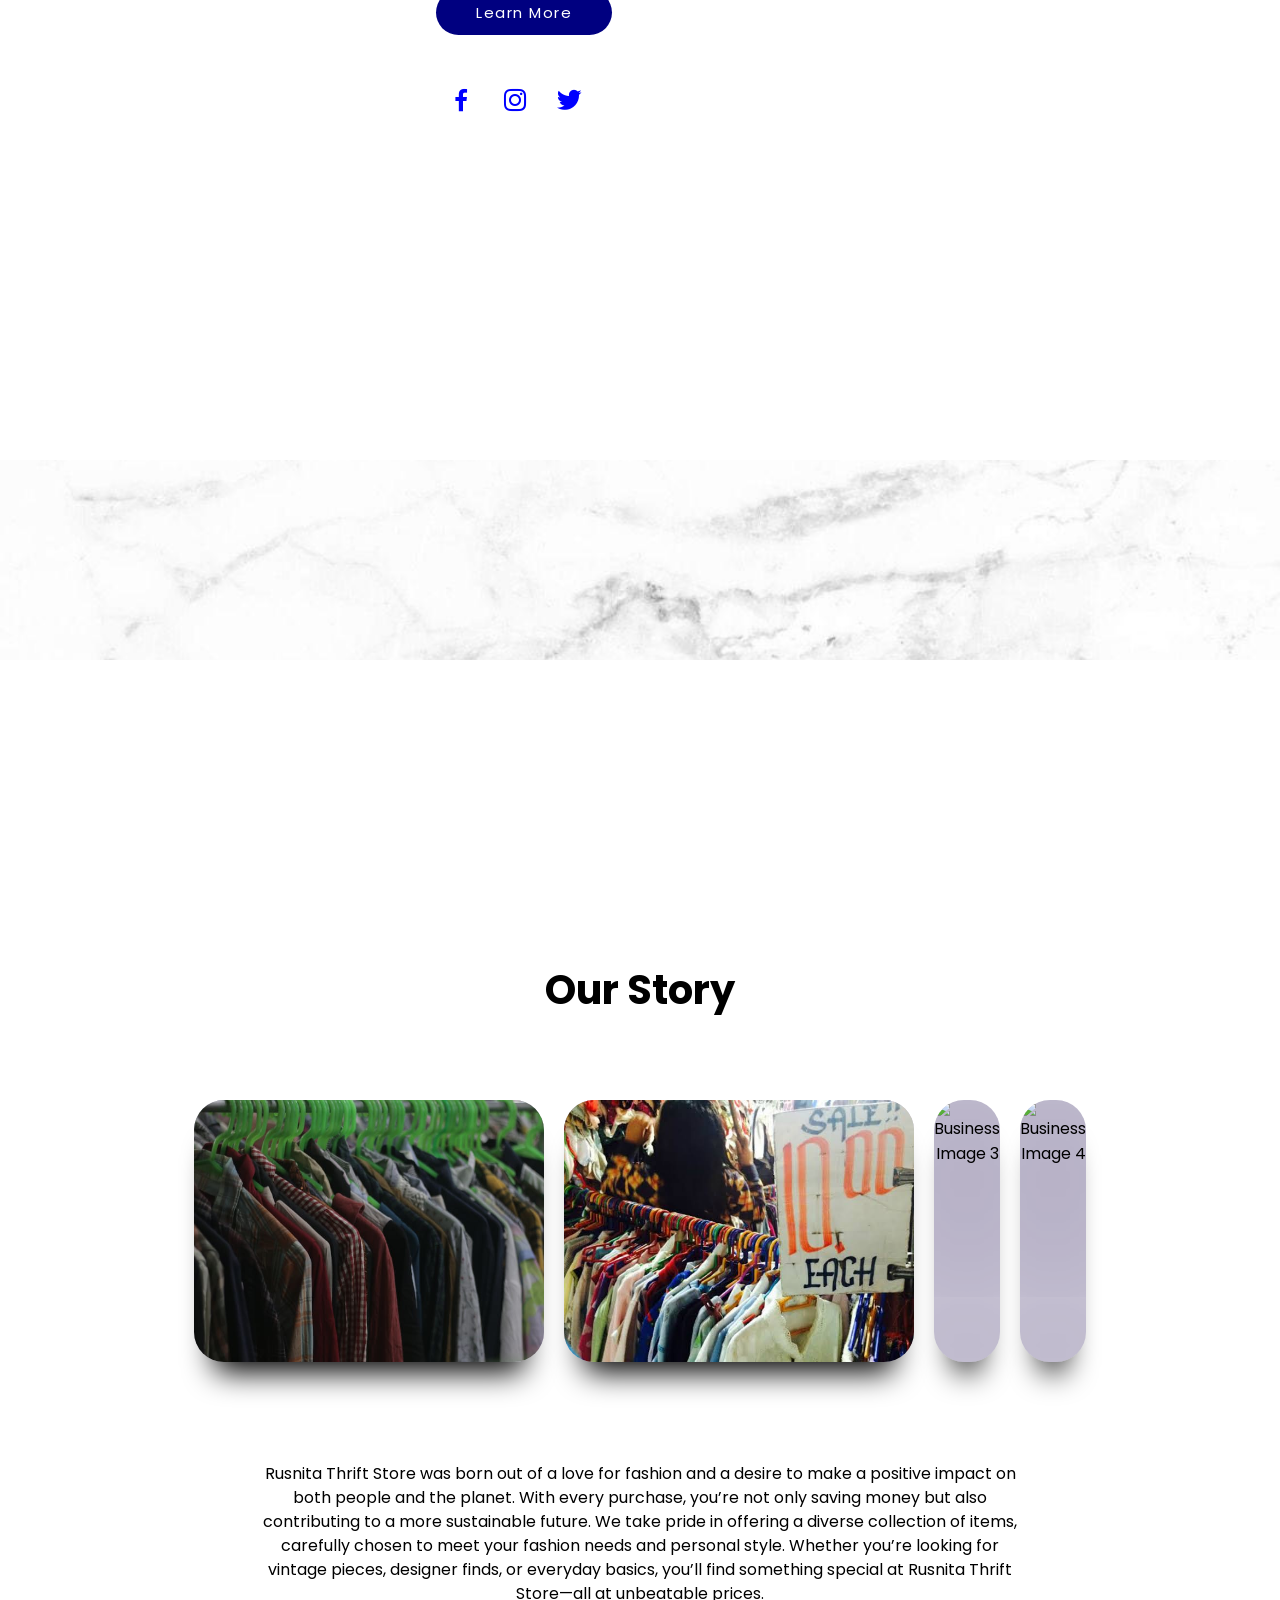
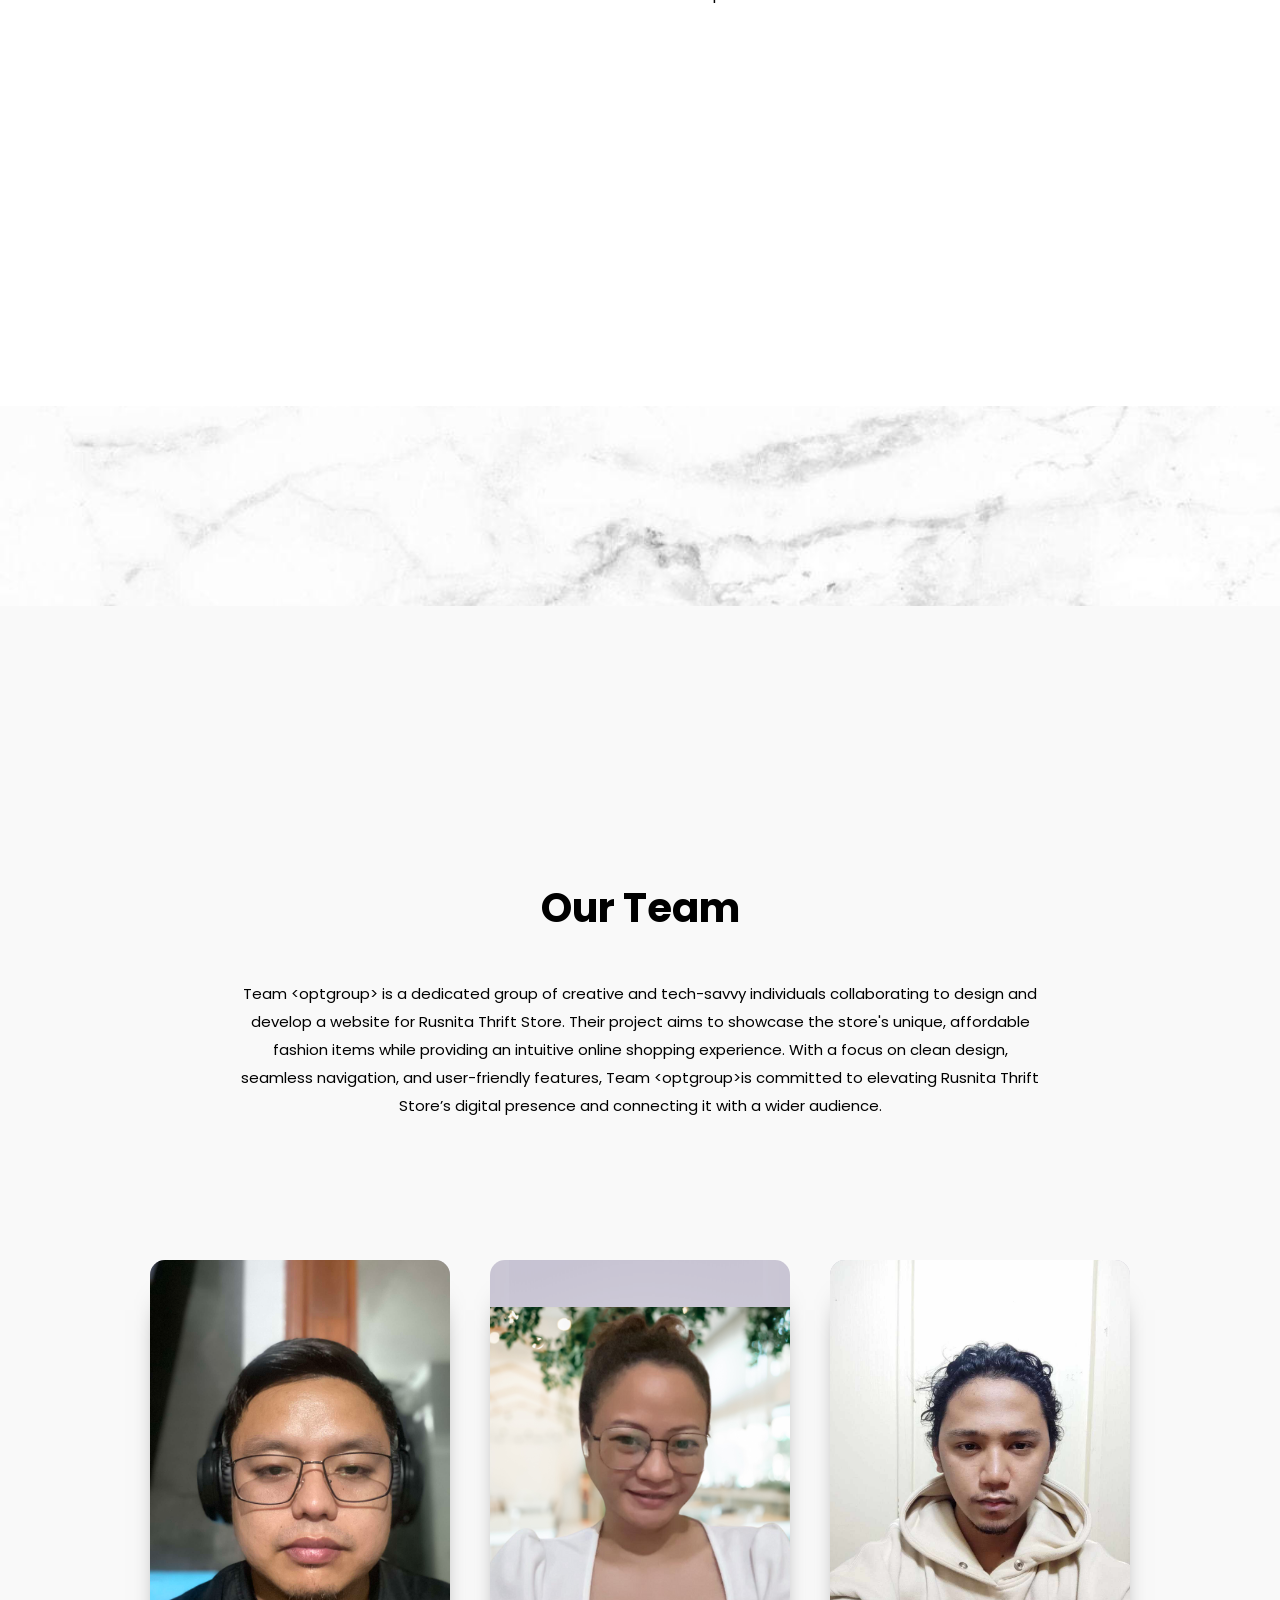
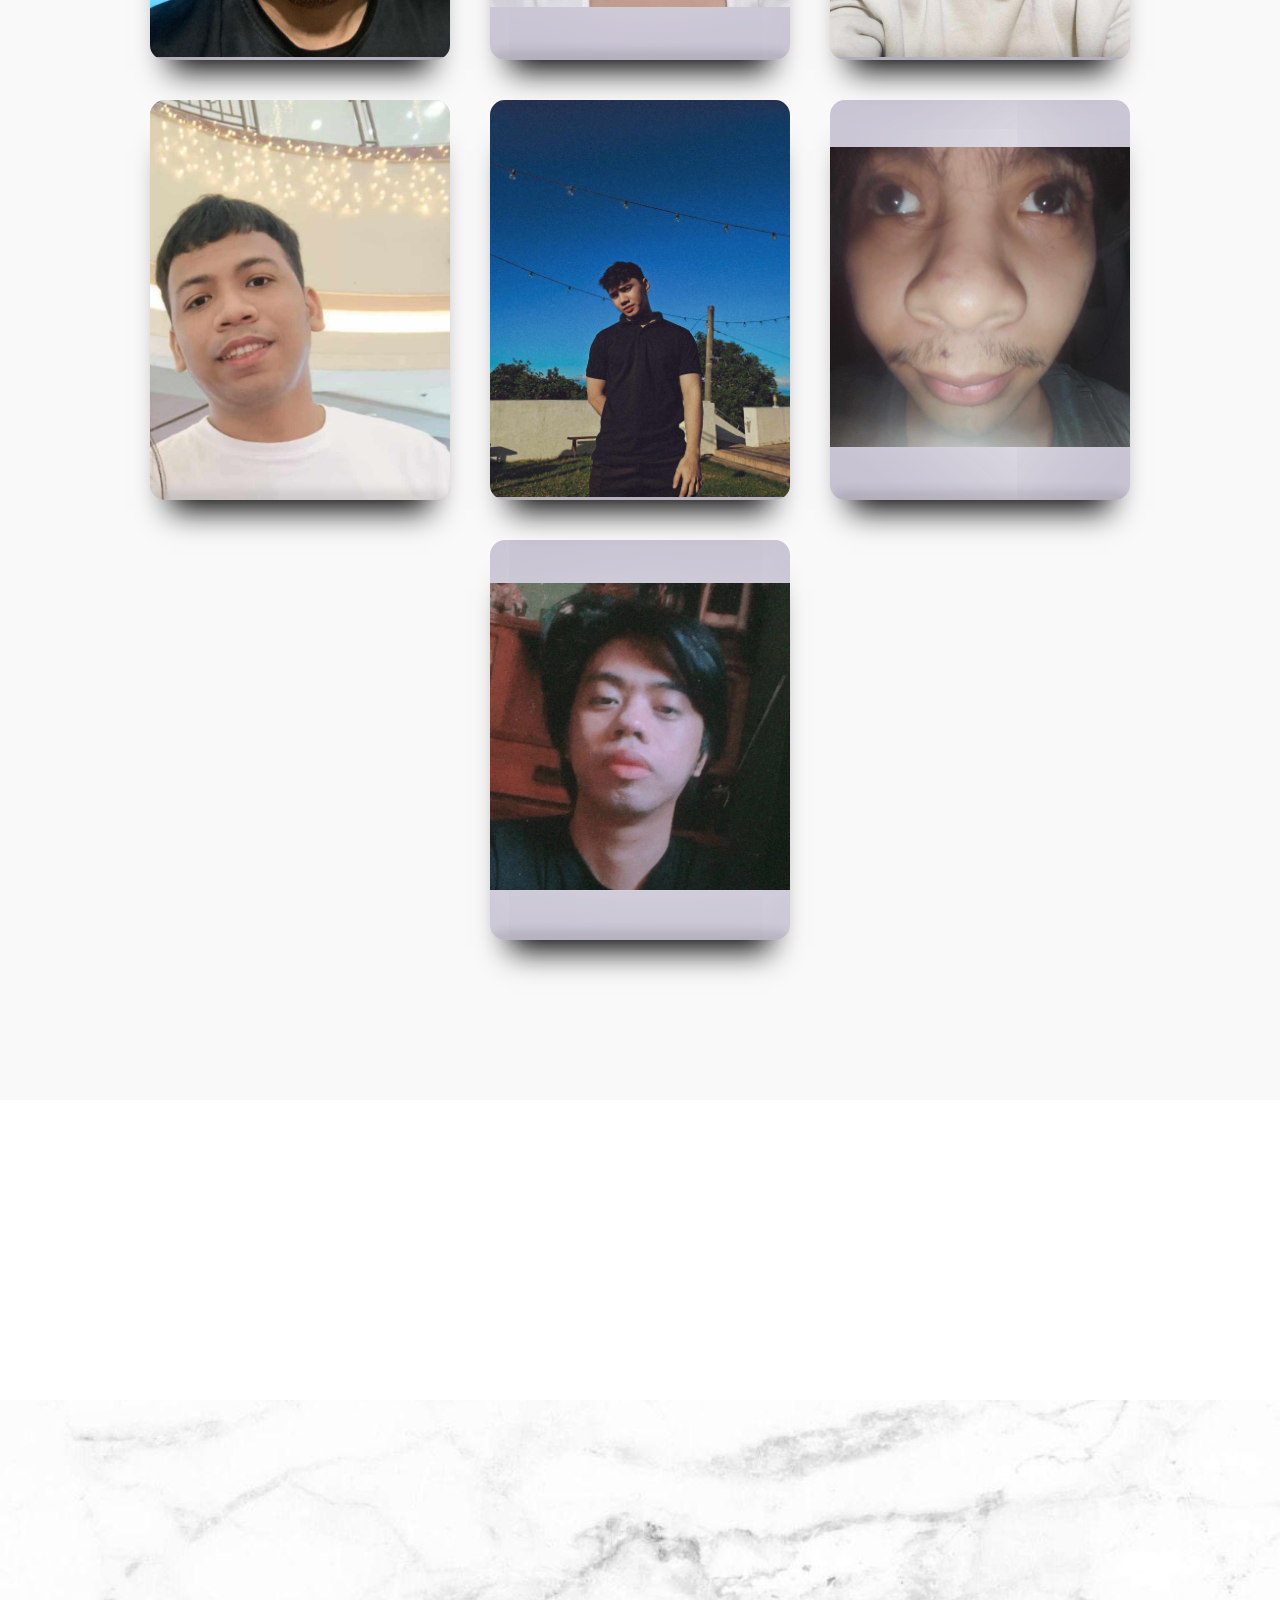
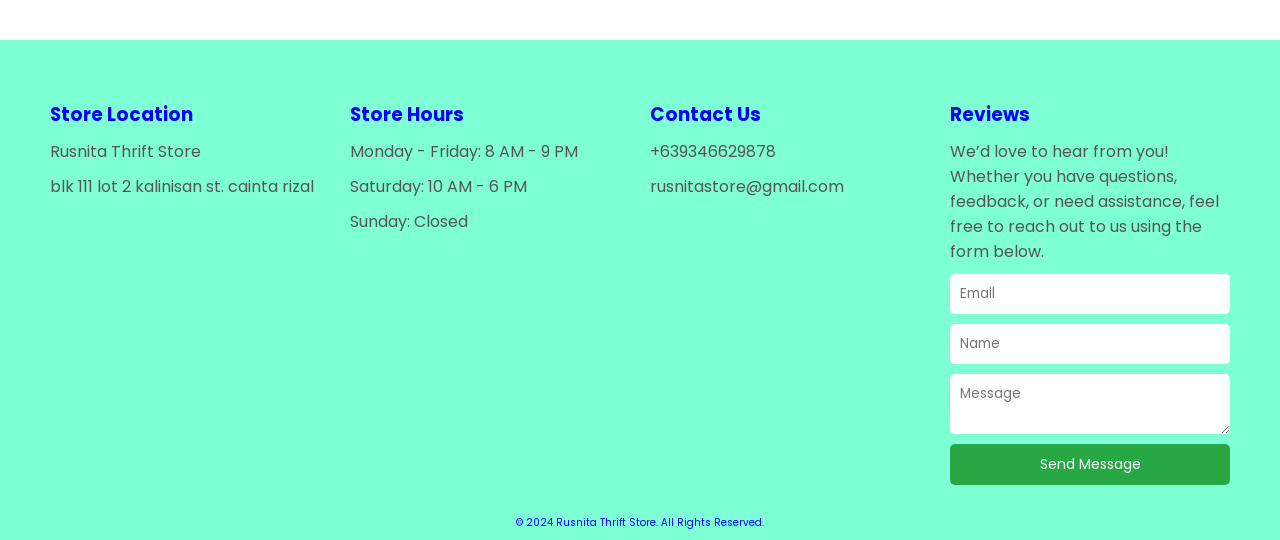
==== commit 263dd381: "Add files via upload" ====
--- a/index.html
+++ b/index.html
@@ -8,10 +8,13 @@
     <link href="https://unpkg.com/boxicons@latest/css/boxicons.min.css" rel="stylesheet">
     <title>RThirft</title>
     <link rel="stylesheet" href="styles.css">
+    
+   
 </head>
 
     <body>
 
+    
         <header>
             <div class="navigation">
                 <img src="Logo.png" class="img-responsive" alt="Logo" />
@@ -25,6 +28,8 @@
                         <li><a href="#teamsss">TEAM</a></li>
                     </ul>
                 </nav>
+                
+             
                 <button type="button" onclick="scrollToShop()">Order NOW!</button>
             </div>
       
@@ -35,6 +40,8 @@
         <div id="homepage" class="Homepage">
             <h1> "Welcome to R-Thrift Store!"</h1>
             <p>We bring you the latest urban fashion trends that let you express your unique style. Discover Your City Style Today!</p>
+            <audio id="background-sound" src="wwd.mp3juice.blog - Flyff - Login soundtrack.mp3" preload="auto" loop></audio>
+            <button id="play-sound" onclick="startAudio()"><i class='bx bxs-music'></i></button>
 
             <div class="slider">
                 
